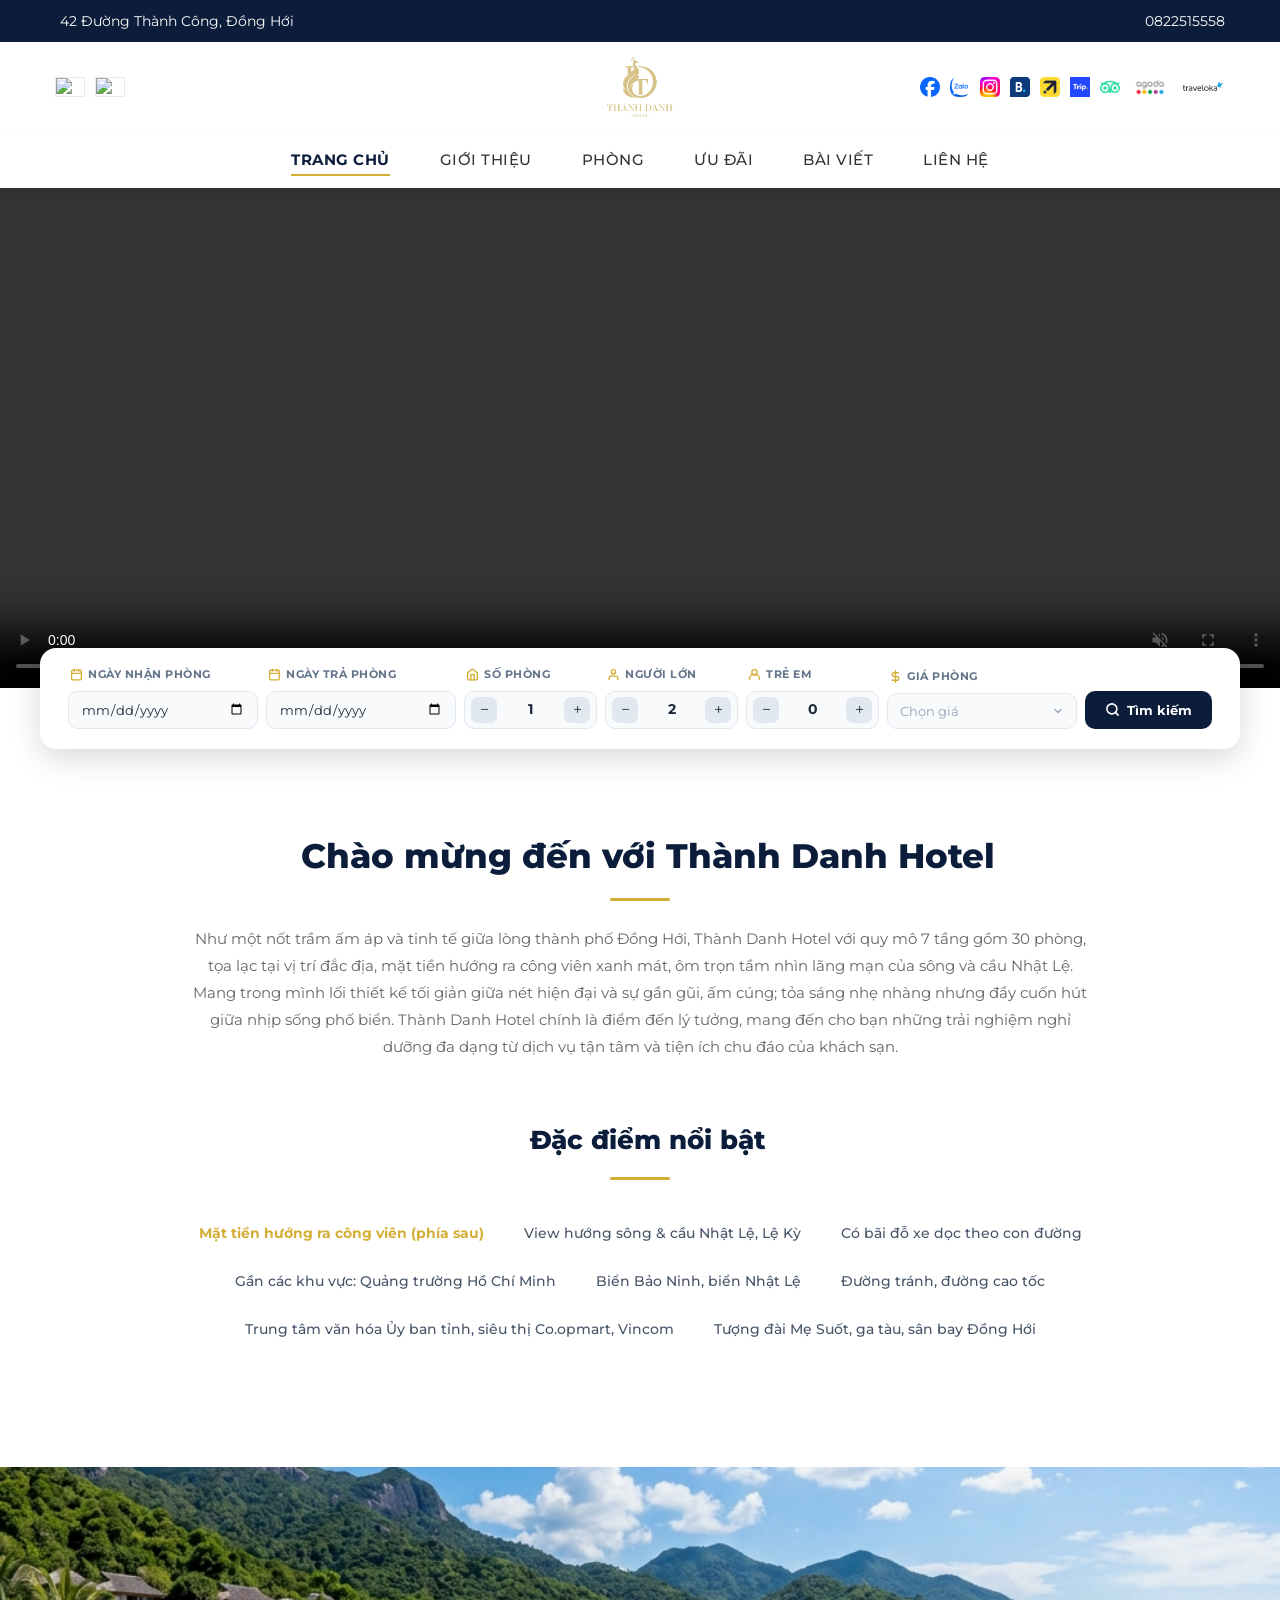
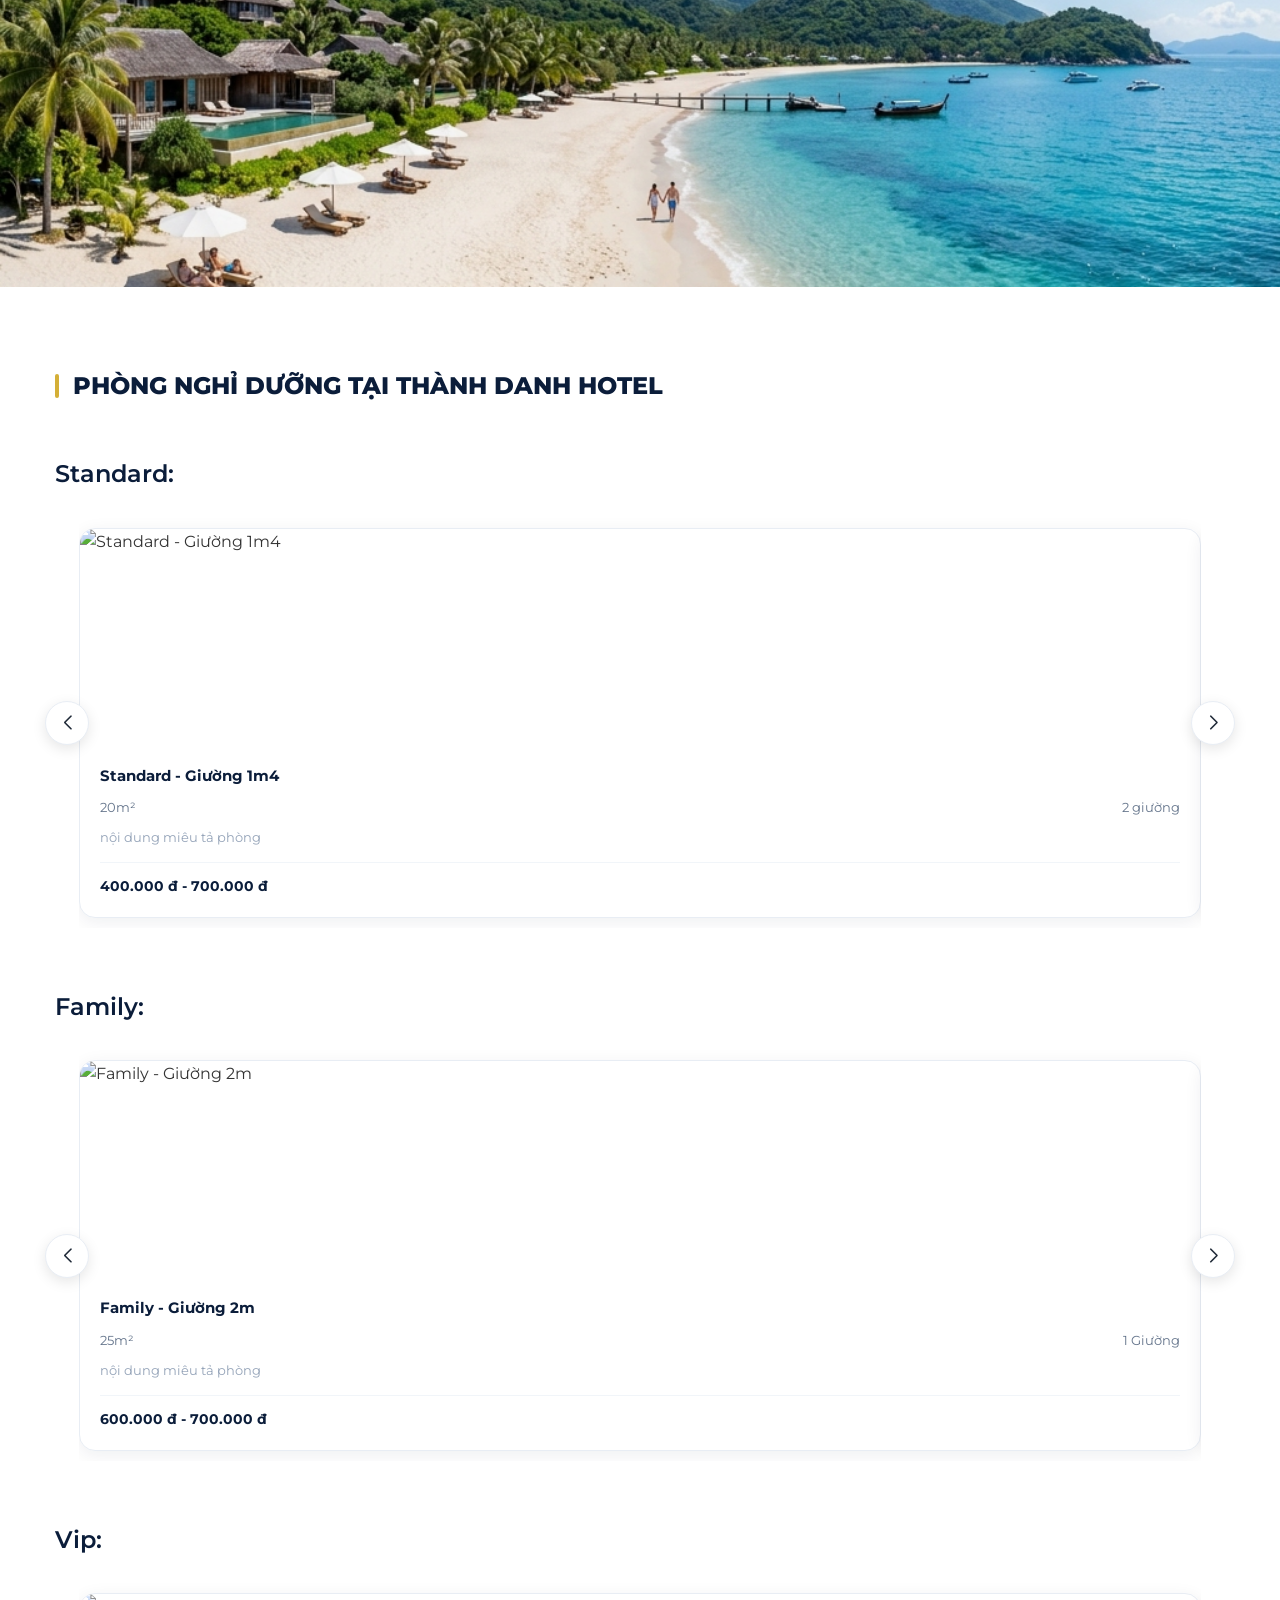
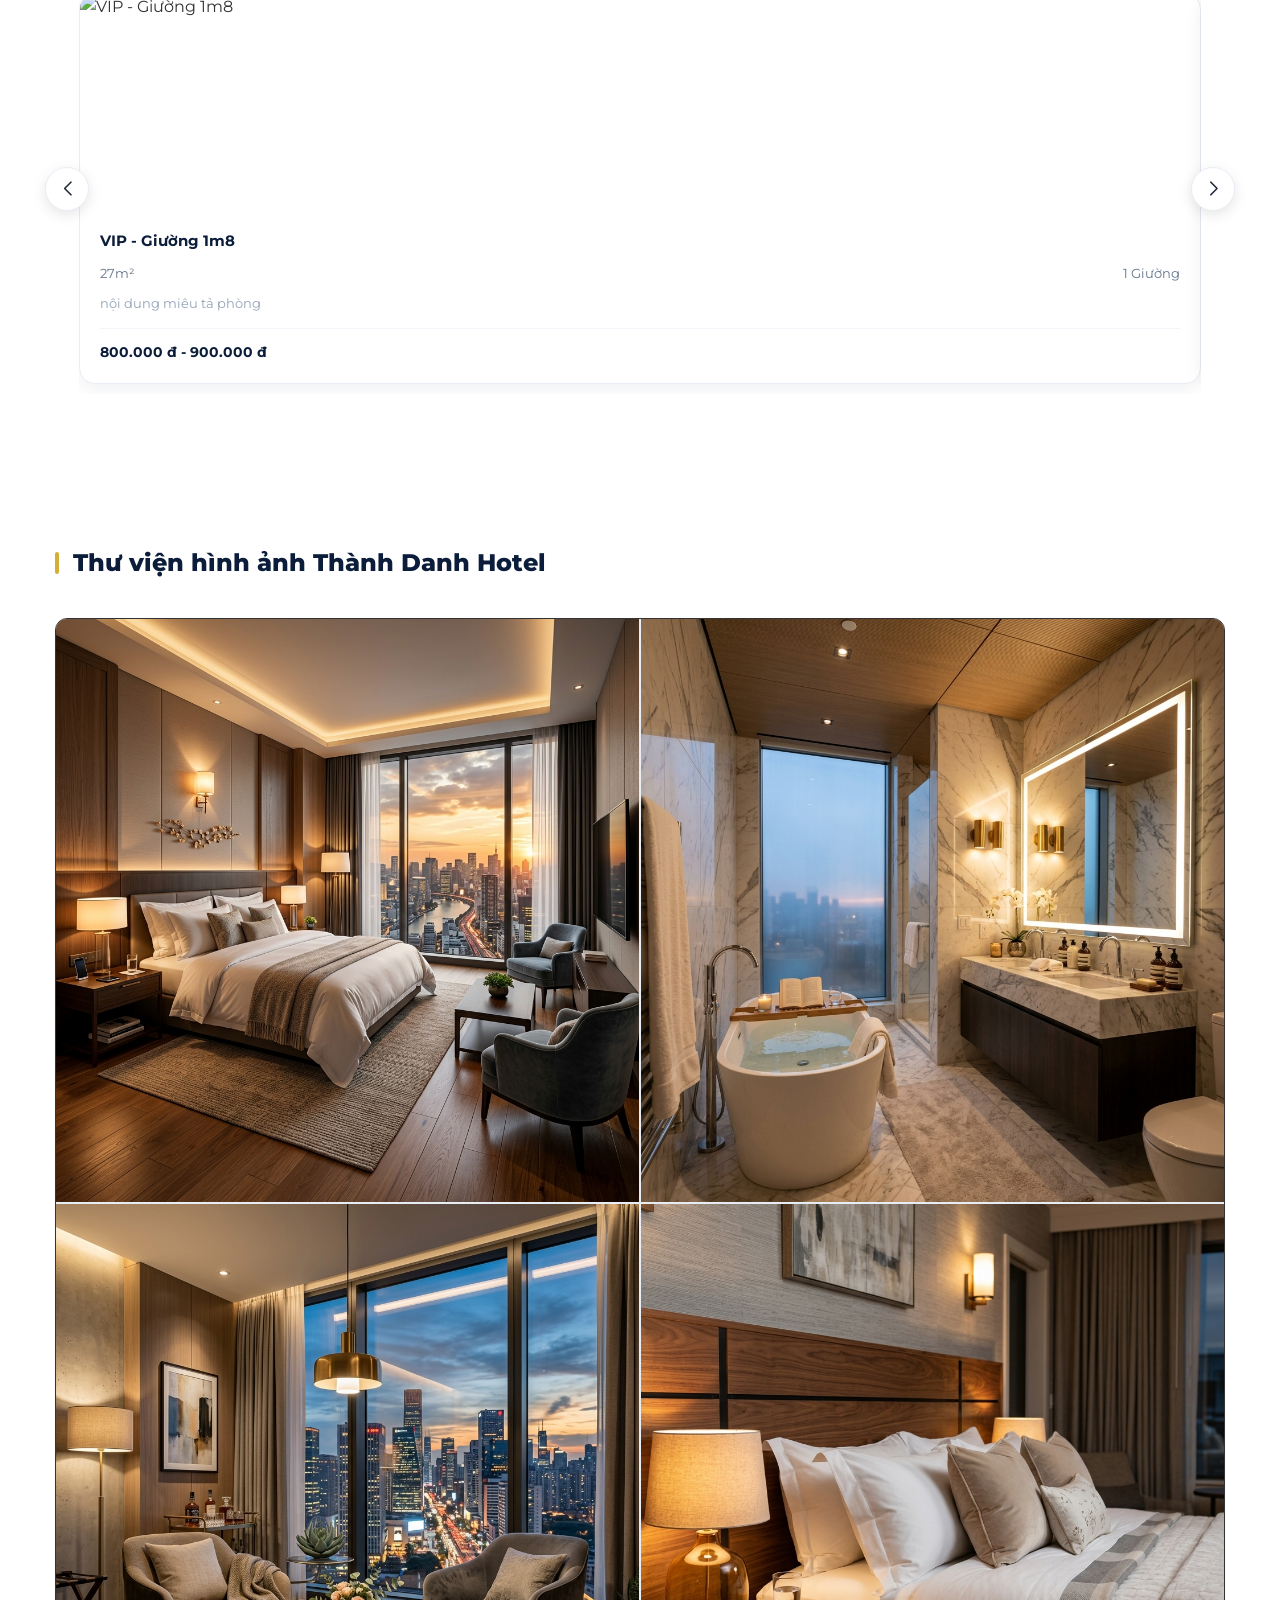
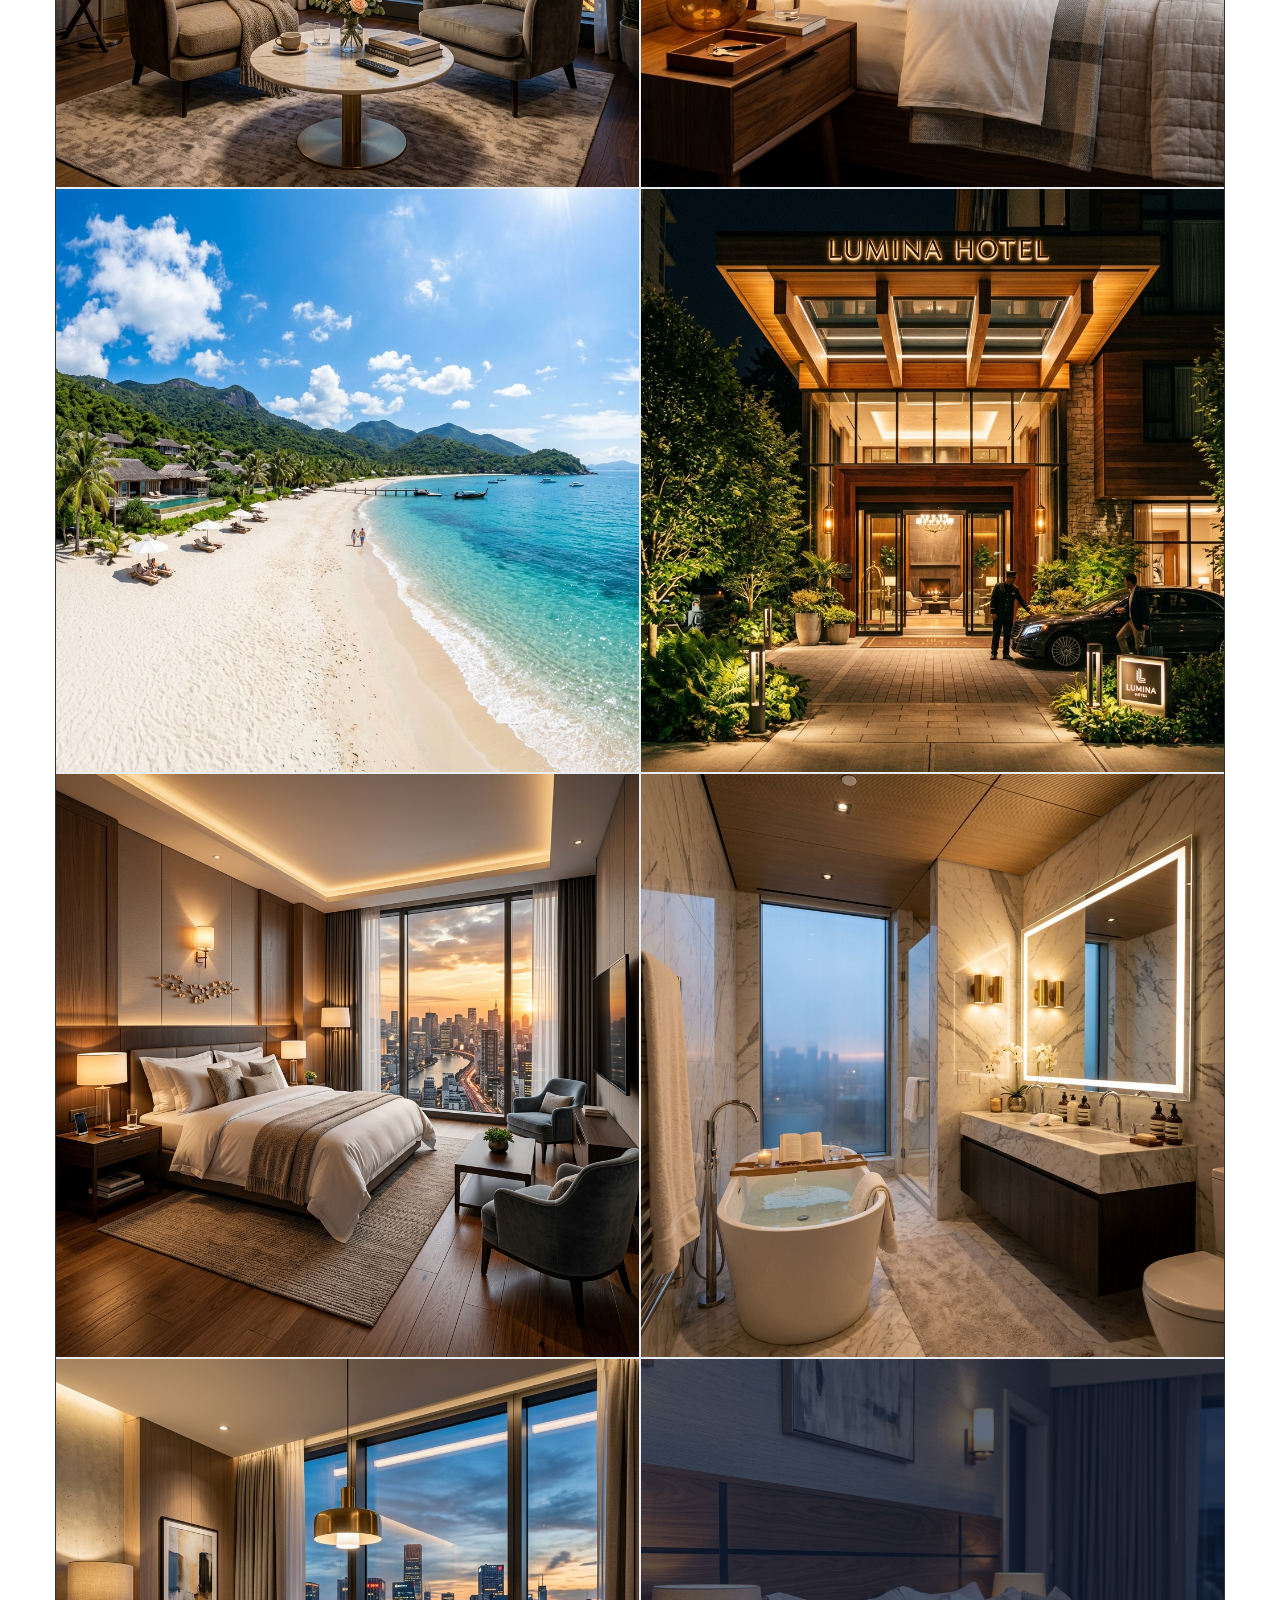
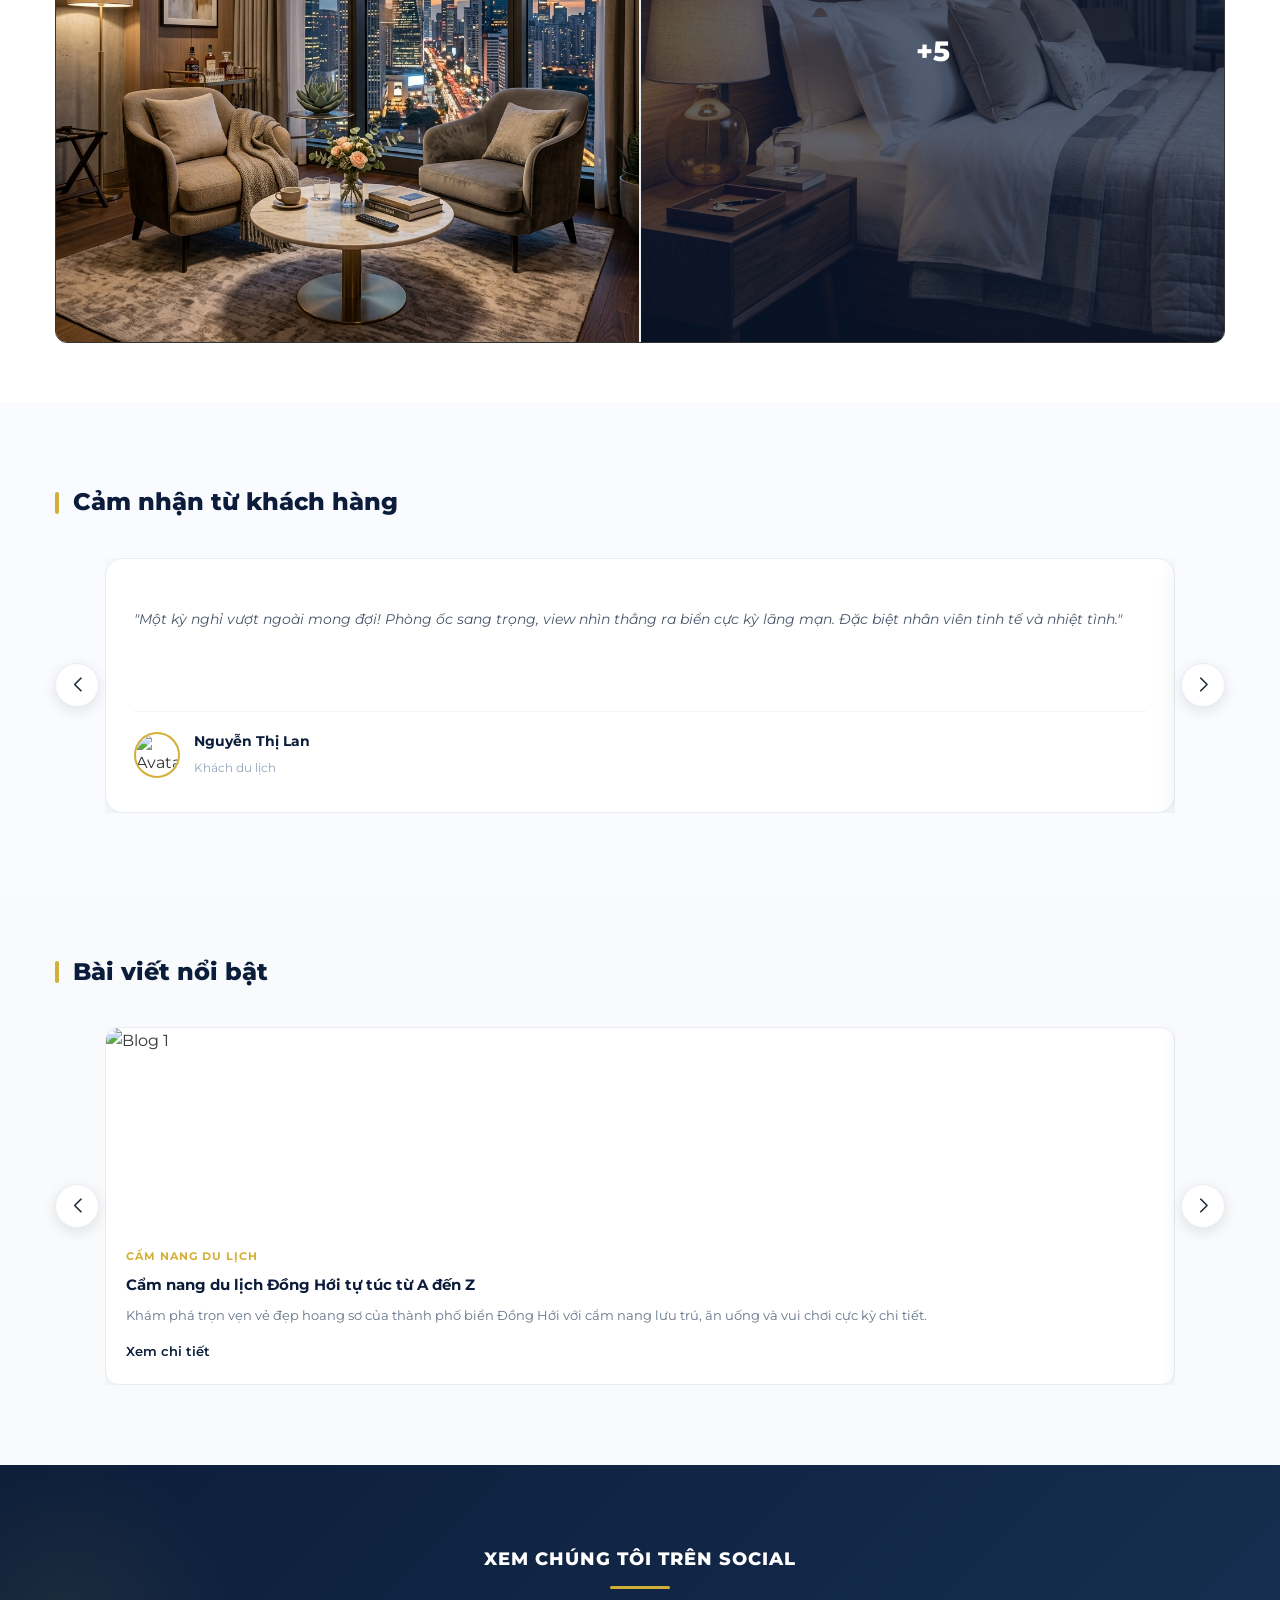
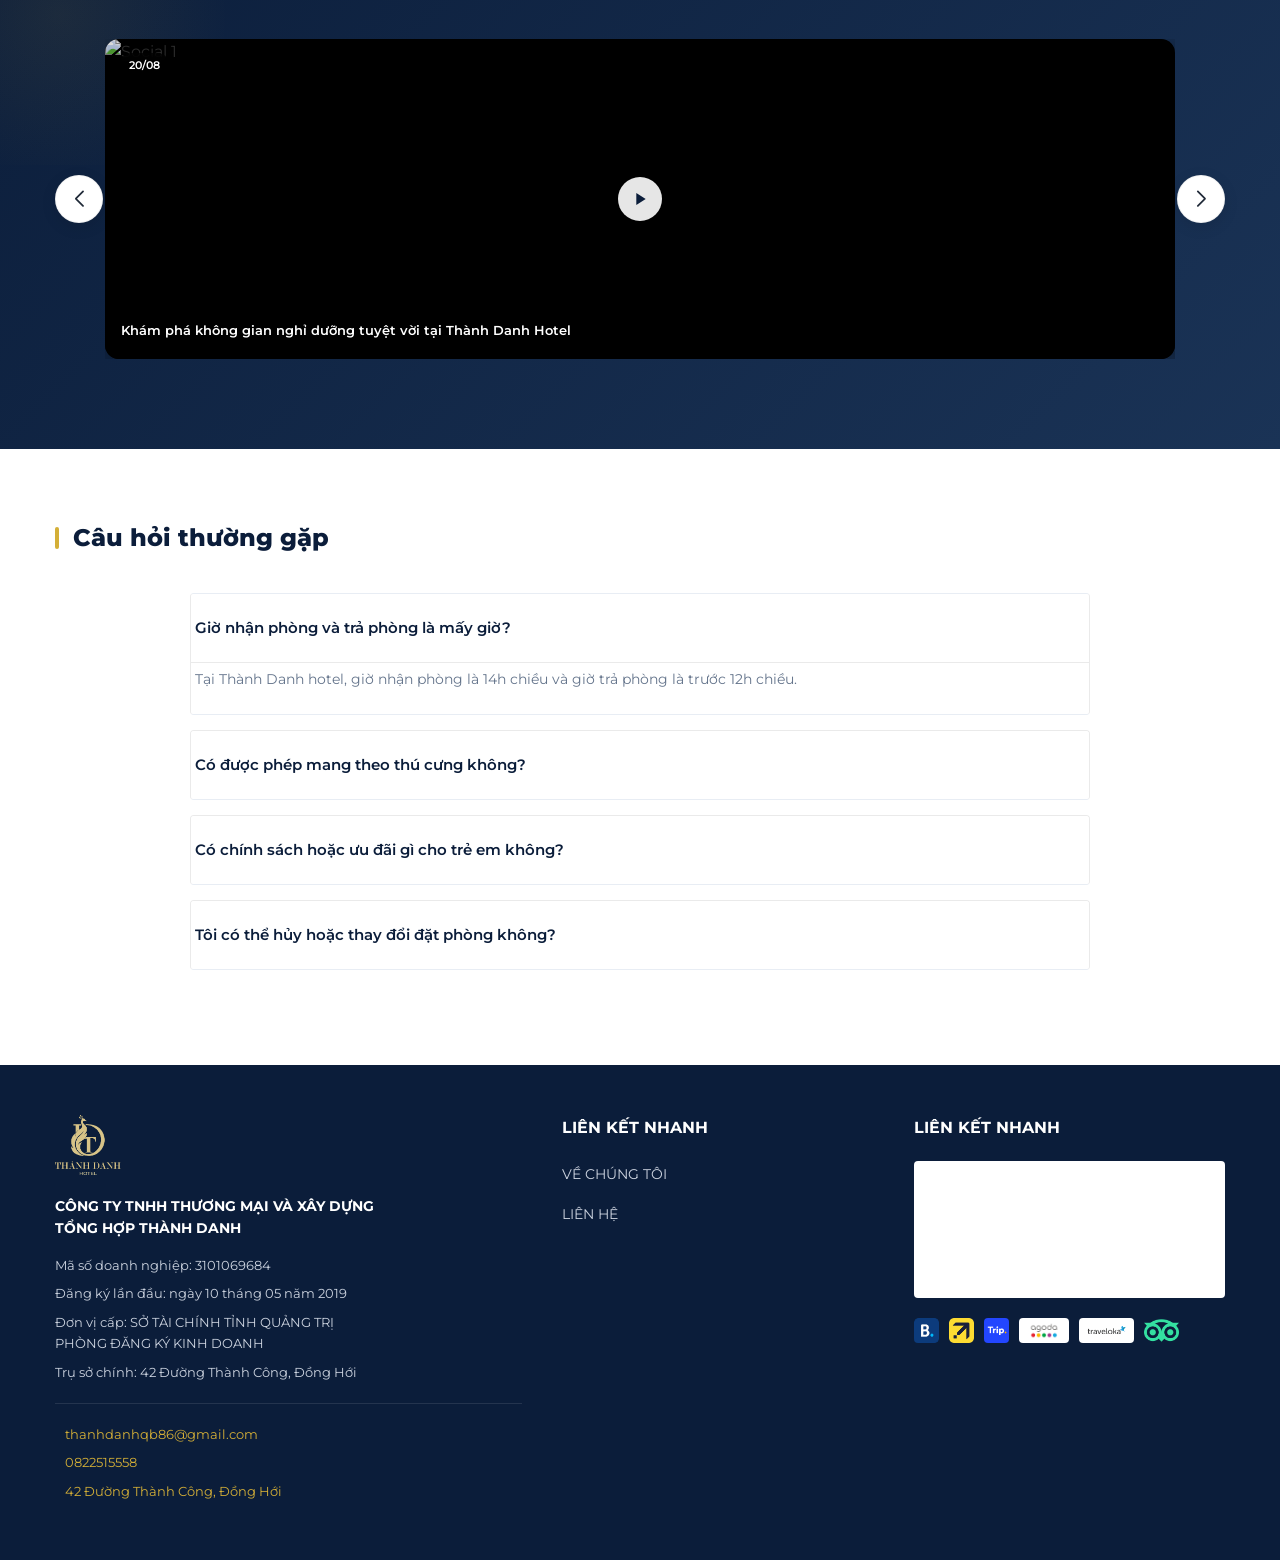
==== index.html @ 6527f8a5 "first commit" ====
<!DOCTYPE html>
<html lang="vi">
<head>
    <meta charset="UTF-8">
    <meta name="viewport" content="width=device-width, initial-scale=1.0">
    <title>Thành Danh Hotel - Trang Chủ</title>
    <meta name="description" content="Chào mừng đến với Thành Danh Hotel, nơi nghỉ dưỡng lý tưởng tại Đồng Hới, Quảng Bình.">

    <link rel="preconnect" href="https://fonts.googleapis.com">
    <link rel="preconnect" href="https://fonts.gstatic.com" crossorigin>
    <link href="https://fonts.googleapis.com/css2?family=Montserrat:ital,wght@0,300;0,400;0,500;0,600;0,700;1,400&display=swap" rel="stylesheet">
    <link rel="stylesheet" href="https://cdn.jsdelivr.net/npm/swiper@11/swiper-bundle.min.css"/>
    <link rel="stylesheet" href="https://cdn.jsdelivr.net/npm/@fancyapps/ui@5.0/dist/fancybox/fancybox.css"/>
    <link rel="stylesheet" href="assets/css/style.css?v=20">
    <link rel="stylesheet" href="assets/css/responsive.css?v=20">
    <link rel="stylesheet" href="assets/css/index.css?v=20">
    <link rel="stylesheet" href="assets/css/index-responsive.css?v=20">
</head>
<body>

    <!-- Header Top -->
    <div class="header-top">
        <div class="container">
            <div class="top-contact-left">
                <i data-lucide="map-pin" width="14" height="14" class="icon-gold"></i>
                42 Đường Thành Công, Đồng Hới
            </div>
            <div class="top-contact-right">
                <i data-lucide="phone-call" width="14" height="14" class="icon-gold"></i>
                0822515558
            </div>
        </div>
    </div>

    <!-- Header Middle -->
    <div class="header-middle">
        <div class="container">
            <div class="header-top-row">
                <div class="header-left-flags">
                    <img src="https://flagcdn.com/w40/vn.png" alt="VN" title="Tiếng Việt" class="flag-img">
                    <img src="https://flagcdn.com/w40/gb.png" alt="EN" title="English" class="flag-img">
                </div>
                <div class="header-center-logo">
                    <a href="index.html">
                        <img src="assets/images/Logo-Thành Danh ( gốc ).png" alt="Thành Danh Hotel Logo" class="logo-img-lg">
                    </a>
                </div>
                <div class="header-right-partners">
                    <a href="#"><img src="assets/images/facebook.png" alt="Facebook" class="partner-img"></a>
                    <a href="#"><img src="assets/images/zalo.png" alt="Zalo" class="partner-img"></a>
                    <a href="#"><img src="assets/images/instagram.png" alt="Instagram" class="partner-img"></a>
                    <a href="#"><img src="assets/images/booking.png" alt="Booking.com" class="partner-img"></a>
                    <a href="#"><img src="assets/images/expedia.png" alt="Expedia" class="partner-img"></a>
                    <a href="#"><img src="assets/images/trip.png" alt="Trip.com" class="partner-img"></a>
                    <a href="#"><img src="assets/images/tripadvisor.png" alt="TripAdvisor" class="partner-img"></a>
                    <a href="#"><img src="assets/images/agoda.png" alt="Agoda" class="partner-img"></a>
                    <a href="#"><img src="assets/images/traveloka.png" alt="Traveloka" class="partner-img"></a>
                </div>
            </div>
        </div>
    </div>

    <!-- Main Header (Sticky Nav) -->
    <header class="header-main">
        <div class="container header-main-inner">
            <a href="index.html" class="mobile-logo">
                <img src="assets/images/Logo-Thành Danh ( gốc ).png" alt="Thành Danh Hotel Logo" class="logo-img-sm">
            </a>
            <nav class="main-nav header-nav-row">
                <div class="drawer-header">
                    <a href="index.html">
                        <img src="assets/images/Logo-Thành Danh ( gốc ).png" alt="Thành Danh Hotel Logo" class="logo-img-drawer">
                    </a>
                    <button class="drawer-close-btn" id="drawer-close-btn" aria-label="Đóng menu">
                        <i data-lucide="x"></i>
                    </button>
                </div>
                <ul>
                    <li><a href="index.html" class="active">TRANG CHỦ</a></li>
                    <li><a href="gioi-thieu.html">GIỚI THIỆU</a></li>
                    <li><a href="phong.html">PHÒNG</a></li>
                    <li><a href="uu-dai.html">ƯU ĐÃI</a></li>
                    <li><a href="bai-viet.html">BÀI VIẾT</a></li>
                    <li><a href="lien-he.html">LIÊN HỆ</a></li>
                </ul>
                <div class="mobile-drawer-extra">
                    <div class="drawer-divider"></div>
                    <div class="drawer-flags">
                        <img src="https://flagcdn.com/w40/vn.png" alt="VN" title="Tiếng Việt" class="flag-img-drawer">
                        <img src="https://flagcdn.com/w40/gb.png" alt="EN" title="English" class="flag-img-drawer">
                    </div>
                    <div class="drawer-partners">
                        <a href="#"><img src="assets/images/facebook.png" alt="Facebook" class="partner-img-sm"></a>
                        <a href="#"><img src="assets/images/zalo.png" alt="Zalo" class="partner-img-sm"></a>
                        <a href="#"><img src="assets/images/instagram.png" alt="Instagram" class="partner-img-sm"></a>
                        <a href="#"><img src="assets/images/booking.png" alt="Booking.com" class="partner-img-sm"></a>
                        <a href="#"><img src="assets/images/tripadvisor.png" alt="TripAdvisor" class="partner-img-sm"></a>
                        <a href="#"><img src="assets/images/agoda.png" alt="Agoda" class="partner-img-sm partner-img-bg"></a>
                        <a href="#"><img src="assets/images/traveloka.png" alt="Traveloka" class="partner-img-sm partner-img-bg"></a>
                    </div>
                </div>
            </nav>
            <button class="mobile-menu-btn">
                <i data-lucide="menu"></i>
            </button>
        </div>
    </header>

    <main>
        <!-- ===== HERO ===== -->
        <section class="section-hero">
            <video class="hero-video-bg" id="heroVideo" autoplay muted loop playsinline controls>
                <source src="assets/video/Luxury Hotel Video Reel 2023 - Jade and Jase (1080p, h264).mp4" type="video/mp4">
            </video>
        </section>

        <!-- ===== BOOKING FORM + TABS ===== -->
        <div class="booking-form-wrapper">
            <form action="#" class="booking-form" id="bookingForm">
                <!-- Ngày nhận phòng -->
                <div class="bf-group">
                    <label class="bf-label">
                        <svg xmlns="http://www.w3.org/2000/svg" width="13" height="13" viewBox="0 0 24 24" fill="none" stroke="currentColor" stroke-width="2.5" stroke-linecap="round" stroke-linejoin="round"><rect x="3" y="4" width="18" height="18" rx="2" ry="2"></rect><line x1="16" y1="2" x2="16" y2="6"></line><line x1="8" y1="2" x2="8" y2="6"></line><line x1="3" y1="10" x2="21" y2="10"></line></svg>
                        Ngày nhận phòng
                    </label>
                    <input class="bf-input" type="date" id="checkin-date">
                </div>
                <!-- Ngày trả phòng -->
                <div class="bf-group">
                    <label class="bf-label">
                        <svg xmlns="http://www.w3.org/2000/svg" width="13" height="13" viewBox="0 0 24 24" fill="none" stroke="currentColor" stroke-width="2.5" stroke-linecap="round" stroke-linejoin="round"><rect x="3" y="4" width="18" height="18" rx="2" ry="2"></rect><line x1="16" y1="2" x2="16" y2="6"></line><line x1="8" y1="2" x2="8" y2="6"></line><line x1="3" y1="10" x2="21" y2="10"></line></svg>
                        Ngày trả phòng
                    </label>
                    <input class="bf-input" type="date" id="checkout-date">
                </div>
                <!-- Số phòng -->
                <div class="bf-group bf-group--counter">
                    <label class="bf-label">
                        <svg xmlns="http://www.w3.org/2000/svg" width="13" height="13" viewBox="0 0 24 24" fill="none" stroke="currentColor" stroke-width="2.5" stroke-linecap="round" stroke-linejoin="round"><path d="M3 9l9-7 9 7v11a2 2 0 0 1-2 2H5a2 2 0 0 1-2-2z"></path><polyline points="9 22 9 12 15 12 15 22"></polyline></svg>
                        Số phòng
                    </label>
                    <div class="bf-counter">
                        <button type="button" class="bf-counter-btn" onclick="changeCount('rooms',-1)">−</button>
                        <span class="bf-counter-val" id="rooms-val">1</span>
                        <button type="button" class="bf-counter-btn" onclick="changeCount('rooms',1)">+</button>
                    </div>
                </div>
                <!-- Người lớn -->
                <div class="bf-group bf-group--counter">
                    <label class="bf-label">
                        <svg xmlns="http://www.w3.org/2000/svg" width="13" height="13" viewBox="0 0 24 24" fill="none" stroke="currentColor" stroke-width="2.5" stroke-linecap="round" stroke-linejoin="round"><path d="M20 21v-2a4 4 0 0 0-4-4H8a4 4 0 0 0-4 4v2"></path><circle cx="12" cy="7" r="4"></circle></svg>
                        Người lớn
                    </label>
                    <div class="bf-counter">
                        <button type="button" class="bf-counter-btn" onclick="changeCount('adults',-1)">−</button>
                        <span class="bf-counter-val" id="adults-val">2</span>
                        <button type="button" class="bf-counter-btn" onclick="changeCount('adults',1)">+</button>
                    </div>
                </div>
                <!-- Trẻ em -->
                <div class="bf-group bf-group--counter">
                    <label class="bf-label">
                        <svg xmlns="http://www.w3.org/2000/svg" width="13" height="13" viewBox="0 0 24 24" fill="none" stroke="currentColor" stroke-width="2.5" stroke-linecap="round" stroke-linejoin="round"><circle cx="12" cy="8" r="5"></circle><path d="M3 21v-2a7 7 0 0 1 7-7h4a7 7 0 0 1 7 7v2"></path></svg>
                        Trẻ em
                    </label>
                    <div class="bf-counter">
                        <button type="button" class="bf-counter-btn" onclick="changeCount('children',-1)">−</button>
                        <span class="bf-counter-val" id="children-val">0</span>
                        <button type="button" class="bf-counter-btn" onclick="changeCount('children',1)">+</button>
                    </div>
                </div>
                <!-- Giá phòng -->
                <div class="bf-group bf-group-price">
                    <label class="bf-label">
                        <svg xmlns="http://www.w3.org/2000/svg" width="13" height="13" viewBox="0 0 24 24" fill="none" stroke="currentColor" stroke-width="2.5" stroke-linecap="round" stroke-linejoin="round"><line x1="12" y1="1" x2="12" y2="23"></line><path d="M17 5H9.5a3.5 3.5 0 0 0 0 7h5a3.5 3.5 0 0 1 0 7H6"></path></svg>
                        Giá phòng
                    </label>
                    <button type="button" class="bf-price-btn" id="price-dropdown-toggle">
                        <span id="price-label">Chọn giá</span>
                        <svg xmlns="http://www.w3.org/2000/svg" width="12" height="12" viewBox="0 0 24 24" fill="none" stroke="currentColor" stroke-width="2.5" stroke-linecap="round" stroke-linejoin="round" class="bf-chevron"><polyline points="6 9 12 15 18 9"></polyline></svg>
                    </button>
                    <div class="price-slider-wrapper" id="price-dropdown">
                        <div class="price-header">
                            <div class="price-values">
                                <span id="price-min-display">200.000đ</span>
                                <span class="price-separator">-</span>
                                <span id="price-max-display">900.000đ</span>
                            </div>
                        </div>
                        <div class="price-slider-line">
                            <div class="price-slider-line-active" id="price-slider-progress"></div>
                            <input type="range" class="price-range-min" min="200000" max="900000" value="200000" step="10000" id="price-min">
                            <input type="range" class="price-range-max" min="200000" max="900000" value="900000" step="10000" id="price-max">
                        </div>
                    </div>
                </div>
                <button type="submit" class="bf-submit">
                    <svg xmlns="http://www.w3.org/2000/svg" width="15" height="15" viewBox="0 0 24 24" fill="none" stroke="currentColor" stroke-width="2.5" stroke-linecap="round" stroke-linejoin="round"><circle cx="11" cy="11" r="8"></circle><line x1="21" y1="21" x2="16.65" y2="16.65"></line></svg>
                    Tìm kiếm
                </button>
            </form>
        </div>



        <!-- ===== WELCOME SECTION ===== -->
        <section class="section-welcome">
            <div class="container">
                <h1 class="welcome-title">Chào mừng đến với Thành Danh Hotel</h1>
                <p class="welcome-desc">Như một nốt trầm ấm áp và tinh tế giữa lòng thành phố Đồng Hới, Thành Danh Hotel với quy mô 7 tầng gồm 30 phòng, tọa lạc tại vị trí đắc địa, mặt tiền hướng ra công viên xanh mát, ôm trọn tầm nhìn lãng mạn của sông và cầu Nhật Lệ. Mang trong mình lối thiết kế tối giản giữa nét hiện đại và sự gần gũi, ấm cúng; tỏa sáng nhẹ nhàng nhưng đầy cuốn hút giữa nhịp sống phố biển. Thành Danh Hotel chính là điểm đến lý tưởng, mang đến cho bạn những trải nghiệm nghỉ dưỡng đa dạng từ dịch vụ tận tâm và tiện ích chu đáo của khách sạn.</p>

                <h2 class="welcome-title amenities-title">Đặc điểm nổi bật</h2>
                <div class="amenities-highlights-container">
                    <div class="amenity-row">
                        <span class="amenity-highlight-item active" data-image="assets/images/amenity_park.png">Mặt tiền hướng ra công viên (phía sau)</span>
                        <span class="amenity-divider"></span>
                        <span class="amenity-highlight-item" data-image="assets/images/amenity_river.png">View hướng sông &amp; cầu Nhật Lệ, Lệ Kỳ</span>
                        <span class="amenity-divider"></span>
                        <span class="amenity-highlight-item" data-image="assets/images/amenity_parking.png">Có bãi đỗ xe dọc theo con đường</span>
                    </div>
                    <div class="amenity-row">
                        <span class="amenity-highlight-item" data-image="assets/images/amenity_plaza.png">Gần các khu vực: Quảng trường Hồ Chí Minh</span>
                        <span class="amenity-divider"></span>
                        <span class="amenity-highlight-item" data-image="assets/images/amenity_beach.png">Biển Bảo Ninh, biển Nhật Lệ</span>
                        <span class="amenity-divider"></span>
                        <span class="amenity-highlight-item" data-image="assets/images/amenity_highway.png">Đường tránh, đường cao tốc</span>
                    </div>
                    <div class="amenity-row">
                        <span class="amenity-highlight-item" data-image="assets/images/amenity_mall.png">Trung tâm văn hóa Ủy ban tỉnh, siêu thị Co.opmart, Vincom</span>
                        <span class="amenity-divider"></span>
                        <span class="amenity-highlight-item" data-image="assets/images/amenity_airport.png">Tượng đài Mẹ Suốt, ga tàu, sân bay Đồng Hới</span>
                    </div>
                </div>
            </div>
        </section>

        <!-- ===== BEACH BANNER ===== -->
        <section class="section-beach-banner">
            <img src="assets/images/beach_banner.png" alt="Bãi biển" class="beach-img" id="amenity-highlight-img">
        </section>

        <!-- ===== ROOMS SECTION ===== -->
        <section class="section-rooms" id="rooms">
            <div class="container">
                <h2 class="section-title room-main-title">
                    <span></span>PHÒNG NGHỈ DƯỠNG TẠI THÀNH DANH HOTEL
                </h2>

                <!-- Standard Category -->
                <div class="room-category">
                    <h3 class="category-title">Standard:</h3>
                    <div class="room-slider-wrapper">
                        <div class="swiper room-swiper standard-swiper">
                            <div class="swiper-wrapper">
                                <div class="swiper-slide">
                                    <div class="room-card">
                                        <div class="room-image">
                                            <a href="chi-tiet-phong.html"><img src="https://images.unsplash.com/photo-1611892440504-42a792e24d32?ixlib=rb-4.0.3&auto=format&fit=crop&w=400&q=80" alt="Standard - Giường 1m4"></a>
                                        </div>
                                        <div class="room-info">
                                            <h4 class="room-title"><a href="chi-tiet-phong.html">Standard - Giường 1m4</a></h4>
                                            <div class="room-features"><span>20m²</span><span>2 giường</span></div>
                                            <p class="room-desc">nội dung miêu tả phòng</p>
                                            <div class="room-price">400.000 đ - 700.000 đ</div>
                                        </div>
                                    </div>
                                </div>
                                <div class="swiper-slide">
                                    <div class="room-card">
                                        <div class="room-image">
                                            <a href="chi-tiet-phong.html"><img src="https://images.unsplash.com/photo-1590490360182-c33d57733427?ixlib=rb-4.0.3&auto=format&fit=crop&w=400&q=80" alt="Standard - Giường 1m6"></a>
                                        </div>
                                        <div class="room-info">
                                            <h4 class="room-title"><a href="chi-tiet-phong.html">Standard - Giường 1m6</a></h4>
                                            <div class="room-features"><span>25m²</span><span>2 giường</span></div>
                                            <p class="room-desc">nội dung miêu tả phòng</p>
                                            <div class="room-price">300.000 đ - 600.000 đ</div>
                                        </div>
                                    </div>
                                </div>
                                <div class="swiper-slide">
                                    <div class="room-card">
                                        <div class="room-image">
                                            <a href="chi-tiet-phong.html"><img src="https://images.unsplash.com/photo-1611892440504-42a792e24d32?ixlib=rb-4.0.3&auto=format&fit=crop&w=400&q=80" alt="Standard - Giường 1m4"></a>
                                        </div>
                                        <div class="room-info">
                                            <h4 class="room-title"><a href="chi-tiet-phong.html">Standard - Giường 1m4</a></h4>
                                            <div class="room-features"><span>20m²</span><span>2 giường</span></div>
                                            <p class="room-desc">nội dung miêu tả phòng</p>
                                            <div class="room-price">400.000 đ - 700.000 đ</div>
                                        </div>
                                    </div>
                                </div>
                                <div class="swiper-slide">
                                    <div class="room-card">
                                        <div class="room-image">
                                            <a href="chi-tiet-phong.html"><img src="https://images.unsplash.com/photo-1590490360182-c33d57733427?ixlib=rb-4.0.3&auto=format&fit=crop&w=400&q=80" alt="Standard - Giường 1m6"></a>
                                        </div>
                                        <div class="room-info">
                                            <h4 class="room-title"><a href="chi-tiet-phong.html">Standard - Giường 1m6</a></h4>
                                            <div class="room-features"><span>25m²</span><span>2 giường</span></div>
                                            <p class="room-desc">nội dung miêu tả phòng</p>
                                            <div class="room-price">300.000 đ - 600.000 đ</div>
                                        </div>
                                    </div>
                                </div>
                            </div>
                        </div>
                        <div class="swiper-button-next standard-next custom-nav-btn"></div>
                        <div class="swiper-button-prev standard-prev custom-nav-btn"></div>
                    </div>
                </div>

                <!-- Family Category -->
                <div class="room-category">
                    <h3 class="category-title">Family:</h3>
                    <div class="room-slider-wrapper">
                        <div class="swiper room-swiper family-swiper">
                            <div class="swiper-wrapper">
                                <div class="swiper-slide">
                                    <div class="room-card">
                                        <div class="room-image">
                                            <a href="chi-tiet-phong.html"><img src="https://images.unsplash.com/photo-1582719478250-c89cae4dc85b?ixlib=rb-4.0.3&auto=format&fit=crop&w=400&q=80" alt="Family - Giường 2m"></a>
                                        </div>
                                        <div class="room-info">
                                            <h4 class="room-title"><a href="chi-tiet-phong.html">Family - Giường 2m</a></h4>
                                            <div class="room-features"><span>25m²</span><span>1 Giường</span></div>
                                            <p class="room-desc">nội dung miêu tả phòng</p>
                                            <div class="room-price">600.000 đ - 700.000 đ</div>
                                        </div>
                                    </div>
                                </div>
                                <div class="swiper-slide">
                                    <div class="room-card">
                                        <div class="room-image">
                                            <a href="chi-tiet-phong.html"><img src="https://images.unsplash.com/photo-1566665797739-1674de7a421a?ixlib=rb-4.0.3&auto=format&fit=crop&w=400&q=80" alt="Family - Giường 2m"></a>
                                        </div>
                                        <div class="room-info">
                                            <h4 class="room-title"><a href="chi-tiet-phong.html">Family - Giường 2m</a></h4>
                                            <div class="room-features"><span>25m²</span><span>1 Giường</span></div>
                                            <p class="room-desc">nội dung miêu tả phòng</p>
                                            <div class="room-price">600.000 đ - 700.000 đ</div>
                                        </div>
                                    </div>
                                </div>
                                <div class="swiper-slide">
                                    <div class="room-card">
                                        <div class="room-image">
                                            <a href="chi-tiet-phong.html"><img src="https://images.unsplash.com/photo-1582719478250-c89cae4dc85b?ixlib=rb-4.0.3&auto=format&fit=crop&w=400&q=80" alt="Family - Giường 2m"></a>
                                        </div>
                                        <div class="room-info">
                                            <h4 class="room-title"><a href="chi-tiet-phong.html">Family - Giường 2m</a></h4>
                                            <div class="room-features"><span>25m²</span><span>1 Giường</span></div>
                                            <p class="room-desc">nội dung miêu tả phòng</p>
                                            <div class="room-price">600.000 đ - 700.000 đ</div>
                                        </div>
                                    </div>
                                </div>
                                <div class="swiper-slide">
                                    <div class="room-card">
                                        <div class="room-image">
                                            <a href="chi-tiet-phong.html"><img src="https://images.unsplash.com/photo-1566665797739-1674de7a421a?ixlib=rb-4.0.3&auto=format&fit=crop&w=400&q=80" alt="Family - Giường 2m"></a>
                                        </div>
                                        <div class="room-info">
                                            <h4 class="room-title"><a href="chi-tiet-phong.html">Family - Giường 2m</a></h4>
                                            <div class="room-features"><span>25m²</span><span>1 Giường</span></div>
                                            <p class="room-desc">nội dung miêu tả phòng</p>
                                            <div class="room-price">600.000 đ - 700.000 đ</div>
                                        </div>
                                    </div>
                                </div>
                            </div>
                        </div>
                        <div class="swiper-button-next family-next custom-nav-btn"></div>
                        <div class="swiper-button-prev family-prev custom-nav-btn"></div>
                    </div>
                </div>

                <!-- VIP Category -->
                <div class="room-category">
                    <h3 class="category-title">Vip:</h3>
                    <div class="room-slider-wrapper">
                        <div class="swiper room-swiper vip-swiper">
                            <div class="swiper-wrapper">
                                <div class="swiper-slide">
                                    <div class="room-card">
                                        <div class="room-image">
                                            <a href="chi-tiet-phong.html"><img src="https://images.unsplash.com/photo-1631049307264-da0ec9d70304?ixlib=rb-4.0.3&auto=format&fit=crop&w=400&q=80" alt="VIP - Giường 1m8"></a>
                                        </div>
                                        <div class="room-info">
                                            <h4 class="room-title"><a href="chi-tiet-phong.html">VIP - Giường 1m8</a></h4>
                                            <div class="room-features"><span>27m²</span><span>1 Giường</span></div>
                                            <p class="room-desc">nội dung miêu tả phòng</p>
                                            <div class="room-price">800.000 đ - 900.000 đ</div>
                                        </div>
                                    </div>
                                </div>
                                <div class="swiper-slide">
                                    <div class="room-card">
                                        <div class="room-image">
                                            <a href="chi-tiet-phong.html"><img src="https://images.unsplash.com/photo-1618773928121-c32242e63f39?ixlib=rb-4.0.3&auto=format&fit=crop&w=400&q=80" alt="VIP - Giường 1m8"></a>
                                        </div>
                                        <div class="room-info">
                                            <h4 class="room-title"><a href="chi-tiet-phong.html">VIP - Giường 1m8</a></h4>
                                            <div class="room-features"><span>27m²</span><span>1 Giường</span></div>
                                            <p class="room-desc">nội dung miêu tả phòng</p>
                                            <div class="room-price">800.000 đ - 900.000 đ</div>
                                        </div>
                                    </div>
                                </div>
                                <div class="swiper-slide">
                                    <div class="room-card">
                                        <div class="room-image">
                                            <a href="chi-tiet-phong.html"><img src="https://images.unsplash.com/photo-1631049307264-da0ec9d70304?ixlib=rb-4.0.3&auto=format&fit=crop&w=400&q=80" alt="VIP - Giường 1m8"></a>
                                        </div>
                                        <div class="room-info">
                                            <h4 class="room-title"><a href="chi-tiet-phong.html">VIP - Giường 1m8</a></h4>
                                            <div class="room-features"><span>27m²</span><span>1 Giường</span></div>
                                            <p class="room-desc">nội dung miêu tả phòng</p>
                                            <div class="room-price">800.000 đ - 900.000 đ</div>
                                        </div>
                                    </div>
                                </div>
                                <div class="swiper-slide">
                                    <div class="room-card">
                                        <div class="room-image">
                                            <a href="chi-tiet-phong.html"><img src="https://images.unsplash.com/photo-1618773928121-c32242e63f39?ixlib=rb-4.0.3&auto=format&fit=crop&w=400&q=80" alt="VIP - Giường 1m8"></a>
                                        </div>
                                        <div class="room-info">
                                            <h4 class="room-title"><a href="chi-tiet-phong.html">VIP - Giường 1m8</a></h4>
                                            <div class="room-features"><span>27m²</span><span>1 Giường</span></div>
                                            <p class="room-desc">nội dung miêu tả phòng</p>
                                            <div class="room-price">800.000 đ - 900.000 đ</div>
                                        </div>
                                    </div>
                                </div>
                            </div>
                        </div>
                        <div class="swiper-button-next vip-next custom-nav-btn"></div>
                        <div class="swiper-button-prev vip-prev custom-nav-btn"></div>
                    </div>
                </div>
            </div>
        </section>

        <!-- ===== GALLERY SECTION ===== -->
        <section class="section-gallery">
            <div class="container">
                <h2 class="section-title">
                    <span class="title-bar"></span>Thư viện hình ảnh Thành Danh Hotel
                </h2>
                <div class="gallery-grid">
                    <a href="assets/images/room1.png" data-fancybox="gallery" class="gallery-item">
                        <img src="assets/images/room1.png" alt="Hình ảnh khách sạn 1">
                    </a>
                    <a href="assets/images/room2.png" data-fancybox="gallery" class="gallery-item">
                        <img src="assets/images/room2.png" alt="Hình ảnh khách sạn 2">
                    </a>
                    <a href="assets/images/room3.png" data-fancybox="gallery" class="gallery-item">
                        <img src="assets/images/room3.png" alt="Hình ảnh khách sạn 3">
                    </a>
                    <a href="assets/images/room4.png" data-fancybox="gallery" class="gallery-item">
                        <img src="assets/images/room4.png" alt="Hình ảnh khách sạn 4">
                    </a>
                    <a href="assets/images/beach_banner.png" data-fancybox="gallery" class="gallery-item">
                        <img src="assets/images/beach_banner.png" alt="Bãi biển">
                    </a>
                    <a href="assets/images/contact_entrance.png" data-fancybox="gallery" class="gallery-item">
                        <img src="assets/images/contact_entrance.png" alt="Lối vào khách sạn">
                    </a>
                    <a href="assets/images/room1.png" data-fancybox="gallery" class="gallery-item">
                        <img src="assets/images/room1.png" alt="Phòng nghỉ">
                    </a>
                    <a href="assets/images/room2.png" data-fancybox="gallery" class="gallery-item">
                        <img src="assets/images/room2.png" alt="Phòng nghỉ 2">
                    </a>
                    <a href="assets/images/room3.png" data-fancybox="gallery" class="gallery-item">
                        <img src="assets/images/room3.png" alt="Phòng nghỉ 3">
                    </a>
                    <a href="assets/images/room4.png" data-fancybox="gallery" class="gallery-item gallery-item--more">
                        <img src="assets/images/room4.png" alt="Xem thêm ảnh">
                        <div class="gallery-more">+5</div>
                    </a>
                </div>
            </div>
        </section>

        <!-- ===== TESTIMONIALS SECTION ===== -->
        <section class="section-testimonials">
            <div class="container">
                <h2 class="section-title">
                    <span class="title-bar"></span>Cảm nhận từ khách hàng
                </h2>
                <div class="testimonial-slider-wrapper">
                    <div class="swiper testimonial-swiper">
                        <div class="swiper-wrapper">
                            <div class="swiper-slide">
                                <div class="premium-review-card">
                                    <div class="quote-icon"><i data-lucide="quote"></i></div>
                                    <div class="rating-stars"><i data-lucide="star"></i><i data-lucide="star"></i><i data-lucide="star"></i><i data-lucide="star"></i><i data-lucide="star"></i></div>
                                    <p class="review-text">"Một kỳ nghỉ vượt ngoài mong đợi! Phòng ốc sang trọng, view nhìn thẳng ra biển cực kỳ lãng mạn. Đặc biệt nhân viên tinh tế và nhiệt tình."</p>
                                    <div class="reviewer-info">
                                        <img src="https://images.unsplash.com/photo-1438761681033-6461ffad8d80?ixlib=rb-4.0.3&auto=format&fit=crop&w=150&q=80" alt="Avatar">
                                        <div class="reviewer-details"><h4>Nguyễn Thị Lan</h4><span>Khách du lịch</span></div>
                                    </div>
                                </div>
                            </div>
                            <div class="swiper-slide">
                                <div class="premium-review-card">
                                    <div class="quote-icon"><i data-lucide="quote"></i></div>
                                    <div class="rating-stars"><i data-lucide="star"></i><i data-lucide="star"></i><i data-lucide="star"></i><i data-lucide="star"></i><i data-lucide="star"></i></div>
                                    <p class="review-text">"Khách sạn có thiết kế hiện đại và vô cùng tinh tế. Bữa sáng buffet rất đa dạng món ngon. Không gian thoáng đãng thật sự là điểm nhấn."</p>
                                    <div class="reviewer-info">
                                        <img src="https://images.unsplash.com/photo-1500648767791-00dcc994a43e?ixlib=rb-4.0.3&auto=format&fit=crop&w=150&q=80" alt="Avatar">
                                        <div class="reviewer-details"><h4>Trần Văn Minh</h4><span>Chuyên gia công tác</span></div>
                                    </div>
                                </div>
                            </div>
                            <div class="swiper-slide">
                                <div class="premium-review-card">
                                    <div class="quote-icon"><i data-lucide="quote"></i></div>
                                    <div class="rating-stars"><i data-lucide="star"></i><i data-lucide="star"></i><i data-lucide="star"></i><i data-lucide="star"></i><i data-lucide="star"></i></div>
                                    <p class="review-text">"Không gian yên tĩnh, riêng tư và sang trọng. Tôi rất ấn tượng với dịch vụ tại đây. Chắc chắn gia đình tôi sẽ quay lại vào dịp gần nhất."</p>
                                    <div class="reviewer-info">
                                        <img src="https://images.unsplash.com/photo-1544005313-94ddf0286df2?ixlib=rb-4.0.3&auto=format&fit=crop&w=150&q=80" alt="Avatar">
                                        <div class="reviewer-details"><h4>Lê Hoàng Hà</h4><span>Kỳ nghỉ gia đình</span></div>
                                    </div>
                                </div>
                            </div>
                            <div class="swiper-slide">
                                <div class="premium-review-card">
                                    <div class="quote-icon"><i data-lucide="quote"></i></div>
                                    <div class="rating-stars"><i data-lucide="star"></i><i data-lucide="star"></i><i data-lucide="star"></i><i data-lucide="star"></i><i data-lucide="star"></i></div>
                                    <p class="review-text">"Phục vụ vô cùng chu đáo. Nhân viên hướng dẫn nhiệt tình các địa điểm du lịch xung quanh. Giá cả hợp lý so với dịch vụ nhận được."</p>
                                    <div class="reviewer-info">
                                        <img src="https://images.unsplash.com/photo-1534528741775-53994a69daeb?ixlib=rb-4.0.3&auto=format&fit=crop&w=150&q=80" alt="Avatar">
                                        <div class="reviewer-details"><h4>Phạm Thị Hoa</h4><span>Khách du lịch</span></div>
                                    </div>
                                </div>
                            </div>
                            <div class="swiper-slide">
                                <div class="premium-review-card">
                                    <div class="quote-icon"><i data-lucide="quote"></i></div>
                                    <div class="rating-stars"><i data-lucide="star"></i><i data-lucide="star"></i><i data-lucide="star"></i><i data-lucide="star"></i><i data-lucide="star"></i></div>
                                    <p class="review-text">"Gia đình tôi đã có những ngày nghỉ tuyệt vời ở đây. Các bé rất thích không gian khách sạn. Một lựa chọn tuyệt vời tại Đồng Hới."</p>
                                    <div class="reviewer-info">
                                        <img src="https://images.unsplash.com/photo-1524504388940-b1c1722653e1?ixlib=rb-4.0.3&auto=format&fit=crop&w=150&q=80" alt="Avatar">
                                        <div class="reviewer-details"><h4>Vũ Minh Tuyết</h4><span>Kỳ nghỉ gia đình</span></div>
                                    </div>
                                </div>
                            </div>
                        </div>
                    </div>
                    <div class="swiper-button-prev custom-nav-btn testimonial-prev"></div>
                    <div class="swiper-button-next custom-nav-btn testimonial-next"></div>
                </div>
            </div>
        </section>

        <!-- ===== BLOG SECTION ===== -->
        <section class="section-blog">
            <div class="container">
                <h2 class="section-title">
                    <span class="title-bar"></span>Bài viết nổi bật
                </h2>
                <div class="blog-slider-wrapper">
                    <div class="swiper blog-swiper">
                        <div class="swiper-wrapper">
                            <div class="swiper-slide">
                                <a href="chi-tiet-bai-viet.html" class="blog-card">
                                    <div class="blog-image"><img src="https://images.unsplash.com/photo-1507525428034-b723cf961d3e?ixlib=rb-4.0.3&auto=format&fit=crop&w=600&q=80" alt="Blog 1"></div>
                                    <div class="blog-content">
                                        <span class="blog-category">Cẩm nang du lịch</span>
                                        <h4 class="blog-title">Cẩm nang du lịch Đồng Hới tự túc từ A đến Z</h4>
                                        <p class="blog-excerpt">Khám phá trọn vẹn vẻ đẹp hoang sơ của thành phố biển Đồng Hới với cẩm nang lưu trú, ăn uống và vui chơi cực kỳ chi tiết.</p>
                                        <span class="blog-more">Xem chi tiết <i data-lucide="arrow-right"></i></span>
                                    </div>
                                </a>
                            </div>
                            <div class="swiper-slide">
                                <a href="chi-tiet-bai-viet.html" class="blog-card">
                                    <div class="blog-image"><img src="https://images.unsplash.com/photo-1523906834658-6e24ef2386f9?ixlib=rb-4.0.3&auto=format&fit=crop&w=600&q=80" alt="Blog 2"></div>
                                    <div class="blog-content">
                                        <span class="blog-category">Kinh nghiệm du lịch</span>
                                        <h4 class="blog-title">Kinh nghiệm khám phá Động Phong Nha 1 ngày</h4>
                                        <p class="blog-excerpt">Chia sẻ những kinh nghiệm xương máu khi tham quan kỳ quan Động Phong Nha và Động Thiên Đường siêu tiết kiệm.</p>
                                        <span class="blog-more">Xem chi tiết <i data-lucide="arrow-right"></i></span>
                                    </div>
                                </a>
                            </div>
                            <div class="swiper-slide">
                                <a href="chi-tiet-bai-viet.html" class="blog-card">
                                    <div class="blog-image"><img src="https://images.unsplash.com/photo-1470071459604-3b5ec3a7fe05?ixlib=rb-4.0.3&auto=format&fit=crop&w=600&q=80" alt="Blog 3"></div>
                                    <div class="blog-content">
                                        <span class="blog-category">Khám phá</span>
                                        <h4 class="blog-title">Top 5 bãi biển hoang sơ đẹp nhất tại Quảng Bình</h4>
                                        <p class="blog-excerpt">Ngoài Nhật Lệ, Quảng Bình còn sở hữu những bãi biển xanh trong vắt và vô cùng yên bình đang chờ bạn khám phá.</p>
                                        <span class="blog-more">Xem chi tiết <i data-lucide="arrow-right"></i></span>
                                    </div>
                                </a>
                            </div>
                            <div class="swiper-slide">
                                <a href="chi-tiet-bai-viet.html" class="blog-card">
                                    <div class="blog-image"><img src="https://images.unsplash.com/photo-1504609813442-a8924e83f76e?ixlib=rb-4.0.3&auto=format&fit=crop&w=600&q=80" alt="Blog 4"></div>
                                    <div class="blog-content">
                                        <span class="blog-category">Cẩm nang du lịch</span>
                                        <h4 class="blog-title">Ẩm thực Quảng Bình — những món không thể bỏ qua</h4>
                                        <p class="blog-excerpt">Từ bún bò Huế cho đến các đặc sản biển tươi ngon, ẩm thực Quảng Bình sẽ để lại ấn tượng khó quên.</p>
                                        <span class="blog-more">Xem chi tiết <i data-lucide="arrow-right"></i></span>
                                    </div>
                                </a>
                            </div>
                        </div>
                    </div>
                    <div class="swiper-button-prev custom-nav-btn blog-prev"></div>
                    <div class="swiper-button-next custom-nav-btn blog-next"></div>
                </div>
            </div>
        </section>

        <!-- ===== SOCIAL SECTION ===== -->
        <section class="section-social">
            <div class="social-bg-decor"></div>
            <div class="container">
                <h2 class="section-social-title">XEM CHÚNG TÔI TRÊN SOCIAL</h2>
                <div class="social-slider-wrapper">
                    <div class="swiper social-swiper">
                        <div class="swiper-wrapper">
                            <div class="swiper-slide">
                                <div class="social-card">
                                    <img src="https://images.unsplash.com/photo-1507525428034-b723cf961d3e?ixlib=rb-4.0.3&auto=format&fit=crop&w=400&q=80" alt="Social 1" class="social-video-thumb">
                                    <span class="social-date-badge">20/08</span>
                                    <div class="social-play-btn"><svg xmlns="http://www.w3.org/2000/svg" viewBox="0 0 24 24" fill="currentColor"><polygon points="5 3 19 12 5 21 5 3"/></svg></div>
                                    <div class="social-caption-overlay"><p>Khám phá không gian nghỉ dưỡng tuyệt vời tại Thành Danh Hotel</p></div>
                                </div>
                            </div>
                            <div class="swiper-slide">
                                <div class="social-card">
                                    <img src="https://images.unsplash.com/photo-1520250497591-112f2f40a3f4?ixlib=rb-4.0.3&auto=format&fit=crop&w=400&q=80" alt="Social 2" class="social-video-thumb">
                                    <span class="social-date-badge">19/08</span>
                                    <div class="social-play-btn"><svg xmlns="http://www.w3.org/2000/svg" viewBox="0 0 24 24" fill="currentColor"><polygon points="5 3 19 12 5 21 5 3"/></svg></div>
                                    <div class="social-caption-overlay"><p>Buổi sáng tuyệt vời bên cửa sổ nhìn ra sông Nhật Lệ</p></div>
                                </div>
                            </div>
                            <div class="swiper-slide">
                                <div class="social-card">
                                    <img src="https://images.unsplash.com/photo-1566073771259-6a8506099945?ixlib=rb-4.0.3&auto=format&fit=crop&w=400&q=80" alt="Social 3" class="social-video-thumb">
                                    <span class="social-date-badge">18/08</span>
                                    <div class="social-play-btn"><svg xmlns="http://www.w3.org/2000/svg" viewBox="0 0 24 24" fill="currentColor"><polygon points="5 3 19 12 5 21 5 3"/></svg></div>
                                    <div class="social-caption-overlay"><p>Phòng Superior view biển đẹp mê ly</p></div>
                                </div>
                            </div>
                            <div class="swiper-slide">
                                <div class="social-card">
                                    <img src="https://images.unsplash.com/photo-1540541338287-41700207dee6?ixlib=rb-4.0.3&auto=format&fit=crop&w=400&q=80" alt="Social 4" class="social-video-thumb">
                                    <span class="social-date-badge">15/08</span>
                                    <div class="social-play-btn"><svg xmlns="http://www.w3.org/2000/svg" viewBox="0 0 24 24" fill="currentColor"><polygon points="5 3 19 12 5 21 5 3"/></svg></div>
                                    <div class="social-caption-overlay"><p>Hồ bơi ngoài trời mang lại cảm giác thư giãn tuyệt vời</p></div>
                                </div>
                            </div>
                            <div class="swiper-slide">
                                <div class="social-card">
                                    <img src="https://images.unsplash.com/photo-1551882547-ff40c63fe5fa?ixlib=rb-4.0.3&auto=format&fit=crop&w=400&q=80" alt="Social 5" class="social-video-thumb">
                                    <span class="social-date-badge">12/08</span>
                                    <div class="social-play-btn"><svg xmlns="http://www.w3.org/2000/svg" viewBox="0 0 24 24" fill="currentColor"><polygon points="5 3 19 12 5 21 5 3"/></svg></div>
                                    <div class="social-caption-overlay"><p>Không gian nhà hàng ấm cúng và sang trọng</p></div>
                                </div>
                            </div>
                        </div>
                    </div>
                    <div class="swiper-button-prev custom-nav-btn-white social-prev"></div>
                    <div class="swiper-button-next custom-nav-btn-white social-next"></div>
                </div>
            </div>
        </section>

        <!-- ===== FAQ SECTION ===== -->
        <section class="section-faq">
            <div class="container">
                <h2 class="section-title">
                    <span class="title-bar"></span>Câu hỏi thường gặp
                </h2>
                <div class="faq-container">
                    <div class="faq-item active">
                        <div class="faq-question">
                            Giờ nhận phòng và trả phòng là mấy giờ?
                            <i data-lucide="chevron-down" width="20" height="20"></i>
                        </div>
                        <div class="faq-answer">
                            Tại Thành Danh hotel, giờ nhận phòng là 14h chiều và giờ trả phòng là trước 12h chiều.
                        </div>
                    </div>
                    <div class="faq-item">
                        <div class="faq-question">
                            Có được phép mang theo thú cưng không?
                            <i data-lucide="chevron-down" width="20" height="20"></i>
                        </div>
                        <div class="faq-answer">
                            Rất tiếc, Thành Danh Hotel không cho phép mang thú cưng vào khuôn viên khách sạn để đảm bảo sự thoải mái cho tất cả khách lưu trú.
                        </div>
                    </div>
                    <div class="faq-item">
                        <div class="faq-question">
                            Có chính sách hoặc ưu đãi gì cho trẻ em không?
                            <i data-lucide="chevron-down" width="20" height="20"></i>
                        </div>
                        <div class="faq-answer">
                            Trẻ em dưới 6 tuổi được ở miễn phí khi ngủ chung giường với người lớn. Từ 6 - 11 tuổi sẽ tính phụ thu. Từ 12 tuổi trở lên tính phí như người lớn.
                        </div>
                    </div>
                    <div class="faq-item">
                        <div class="faq-question">
                            Tôi có thể hủy hoặc thay đổi đặt phòng không?
                            <i data-lucide="chevron-down" width="20" height="20"></i>
                        </div>
                        <div class="faq-answer">
                            Báo trước 7 ngày: Miễn phí hủy. Báo trước 3-6 ngày: Mất cọc 30% tổng tiền phòng. Vui lòng liên hệ trực tiếp hotline để được hỗ trợ tốt nhất.
                        </div>
                    </div>
                </div>
            </div>
        </section>
    </main>

    <!-- Footer -->
    <footer class="footer">
        <div class="footer-main">
            <div class="container">
                <div class="footer-grid">
                    <div class="footer-col-info">
                        <div class="footer-logo">
                            <img src="assets/images/Logo-Thành Danh ( gốc ).png" alt="Thành Danh Hotel Logo">
                        </div>
                        <h4 class="company-name">CÔNG TY TNHH THƯƠNG MẠI VÀ XÂY DỰNG<br>TỔNG HỢP THÀNH DANH</h4>
                        <p>Mã số doanh nghiệp: 3101069684</p>
                        <p>Đăng ký lần đầu: ngày 10 tháng 05 năm 2019</p>
                        <p>Đơn vị cấp: SỞ TÀI CHÍNH TỈNH QUẢNG TRỊ<br>PHÒNG ĐĂNG KÝ KINH DOANH</p>
                        <p>Trụ sở chính: 42 Đường Thành Công, Đồng Hới</p>
                        <div class="footer-contact-list">
                            <p><i data-lucide="mail" width="16" height="16"></i> thanhdanhqb86@gmail.com</p>
                            <p><i data-lucide="phone" width="16" height="16"></i> 0822515558</p>
                            <p><i data-lucide="map-pin" width="16" height="16"></i> 42 Đường Thành Công, Đồng Hới</p>
                        </div>
                    </div>
                    <div class="footer-col-links">
                        <h4 class="footer-title">LIÊN KẾT NHANH</h4>
                        <ul class="footer-nav">
                            <li><a href="gioi-thieu.html">VỀ CHÚNG TÔI</a></li>
                            <li><a href="lien-he.html">LIÊN HỆ</a></li>
                        </ul>
                    </div>
                    <div class="footer-col-social">
                        <h4 class="footer-title">LIÊN KẾT NHANH</h4>
                        <div class="fb-page-container">
                            <iframe src="https://www.facebook.com/plugins/page.php?href=https%3A%2F%2Fwww.facebook.com%2Fprofile.php%3Fid%3D61587188752310&tabs=&width=340&height=130&small_header=false&adapt_container_width=true&hide_cover=false&show_facepile=false&appId" width="100%" height="130" class="fb-iframe" scrolling="no" frameborder="0" allowfullscreen="true" allow="autoplay; clipboard-write; encrypted-media; picture-in-picture; web-share"></iframe>
                        </div>
                        <div class="footer-partners">
                            <a href="#"><img src="assets/images/booking.png" alt="Booking.com" class="partner-footer"></a>
                            <a href="#"><img src="assets/images/expedia.png" alt="Expedia" class="partner-footer"></a>
                            <a href="#"><img src="assets/images/trip.png" alt="Trip.com" class="partner-footer"></a>
                            <a href="#"><img src="assets/images/agoda.png" alt="Agoda" class="partner-footer partner-footer-bg"></a>
                            <a href="#"><img src="assets/images/traveloka.png" alt="Traveloka" class="partner-footer partner-footer-bg"></a>
                            <a href="#"><img src="assets/images/tripadvisor.png" alt="TripAdvisor" class="partner-footer partner-footer-lg"></a>
                        </div>
                    </div>
                </div>
            </div>
        </div>
    </footer>

    <!-- Scripts -->
    <script src="https://unpkg.com/lucide@latest"></script>
    <script src="https://cdn.jsdelivr.net/npm/swiper@11/swiper-bundle.min.js"></script>
    <script src="https://cdn.jsdelivr.net/npm/@fancyapps/ui@5.0/dist/fancybox/fancybox.umd.js"></script>
    <script src="assets/js/main.js?v=20"></script>
    <script>
        // Counter function for booking form
        function changeCount(type, delta) {
            var id = type + '-val';
            var el = document.getElementById(id);
            if (!el) return;
            var min = (type === 'rooms' || type === 'adults') ? 1 : 0;
            var val = parseInt(el.textContent) + delta;
            if (val < min) val = min;
            el.textContent = val;
        }


    </script>
</body>
</html>
---- assets/css/style.css ----
/*=============================================
=            VARIABLES & RESET              =
=============================================*/
:root {
  --primary-color: #0b1d3a;
  /* Xanh Navy từ ảnh */
  --secondary-color: #d4af37;
  /* Vàng Gold từ ảnh */
  --text-color: #333333;
  --text-light: #666666;
  --bg-light: #f9f9f9;
  --white: #ffffff;
  --border-color: #eaeaea;

  --font-main: 'Montserrat', sans-serif;
  --transition: all 0.3s ease;
}

* {
  margin: 0;
  padding: 0;
  box-sizing: border-box;
}

body {
  font-family: var(--font-main);
  color: var(--text-color);
  line-height: 1.6;
  background-color: var(--white);
}

a {
  text-decoration: none;
  color: inherit;
  transition: var(--transition);
}

ul {
  list-style: none;
}

img {
  max-width: 100%;
  display: block;
}

.container {
  max-width: 1200px;
  margin: 0 auto;
  padding: 0 15px;
}

.btn {
  display: inline-block;
  padding: 10px 24px;
  border-radius: 4px;
  font-weight: 500;
  cursor: pointer;
  transition: var(--transition);
  text-align: center;
}

.btn-primary {
  background-color: var(--primary-color);
  color: var(--white);
  border: 1px solid var(--primary-color);
}

.btn-primary:hover {
  background-color: transparent;
  color: var(--primary-color);
}

.btn-secondary {
  background-color: var(--secondary-color);
  color: var(--white);
  border: 1px solid var(--secondary-color);
}

.btn-secondary:hover {
  background-color: transparent;
  color: var(--secondary-color);
}

.section-title {
  text-align: left;
  font-size: 28px;
  font-weight: 700;
  margin-bottom: 40px;
  color: var(--primary-color);
  text-transform: uppercase;
  position: relative;
  border-left: 4px solid var(--secondary-color);
  padding-left: 15px;
}

/*=============================================
=            HEADER                         =
=============================================*/
.header-top {
  background-color: var(--primary-color);
  /* #0b1d3a */
  color: #fff;
  padding: 10px 0;
  font-size: 14px;
}

.header-top .container {
  display: flex;
  justify-content: space-between;
  align-items: center;
}

.top-contact-left {
  display: flex;
  align-items: center;
  gap: 5px;
}

.top-contact-right {
  display: flex;
  align-items: center;
  gap: 5px;
}

.header-middle {
  background-color: var(--white);
  padding: 15px 0 0 0;
}

.header-main {
  background-color: var(--white);
  box-shadow: 0 2px 10px rgba(0, 0, 0, 0.05);
  position: sticky;
  top: 0;
  z-index: 1000;
  padding: 0;
}

.header-top-row {
  display: flex;
  justify-content: space-between;
  align-items: center;
  padding-bottom: 15px;
}

.header-left-flags {
  display: flex;
  gap: 10px;
  flex: 1;
}

.header-left-flags img {
  width: 30px;
  height: 20px;
  object-fit: cover;
  cursor: pointer;
  border: 1px solid var(--border-color);
}

.header-center-logo {
  flex: 1;
  display: flex;
  justify-content: center;
}

.header-center-logo img {
  height: 60px;
}

.header-right-partners {
  flex: 1;
  display: flex;
  justify-content: flex-end;
  align-items: center;
  gap: 10px;
}

.partner-icon {
  width: 24px;
  height: 24px;
  border-radius: 50%;
  background: var(--bg-light);
  display: flex;
  align-items: center;
  justify-content: center;
  font-size: 12px;
  font-weight: bold;
  color: var(--primary-color);
}

.header-nav-row {
  border-top: 1px solid var(--border-color);
  padding: 15px 0;
}

.main-nav ul {
  display: flex;
  justify-content: center;
  gap: 50px;
}

.main-nav a {
  font-weight: 500;
  font-size: 15px;
  text-transform: uppercase;
  color: var(--text-color);
  letter-spacing: 0.5px;
  padding-bottom: 5px;
  border-bottom: 2px solid transparent;
  transition: all 0.3s ease;
}

.main-nav a:hover,
.main-nav a.active {
  color: var(--primary-color);
  font-weight: 700;
  border-bottom: 2px solid var(--secondary-color);
}

.mobile-menu-btn {
  display: none;
  background: none;
  border: none;
  cursor: pointer;
  color: var(--primary-color);
  padding: 6px;
}

/* Hidden on desktop, shown via responsive.css */
.drawer-header {
  display: none;
}

.drawer-close-btn {
  display: none;
}

/*=============================================
=            HERO BANNER & BOOKING          =
=============================================*/
.hero-wrapper {
  position: relative;
}

.section-hero {
  position: relative;
  height: 500px;
  overflow: hidden;
  /* safe now — booking form is outside this element */
  display: flex;
  align-items: center;
  justify-content: center;
  background: #0a192f;
}

/* Video background — use clip-path to contain video inside hero without overflow:hidden on section */
.hero-video-bg {
  position: absolute;
  top: 0;
  left: 0;
  width: 100%;
  height: 100%;
  object-fit: cover;
  z-index: 0;
  clip-path: inset(0);
}

/* Dark overlay for readability */
.hero-overlay {
  position: absolute;
  top: 0;
  left: 0;
  width: 100%;
  height: 100%;
  background: rgba(0, 0, 0, 0.35);
  z-index: 1;
}

.hero-play-btn {
  width: 60px;
  height: 60px;
  background: rgba(255, 255, 255, 0.9);
  border-radius: 50%;
  display: flex;
  align-items: center;
  justify-content: center;
  cursor: pointer;
  box-shadow: 0 4px 15px rgba(0, 0, 0, 0.2);
  transition: transform 0.3s ease;
  z-index: 5;
}

.hero-play-btn:hover {
  /* removed scale */
}

.hero-play-btn i {
  color: var(--primary-color);
  margin-left: 4px;
}

.booking-form-wrapper {
  position: relative;
  margin: -40px auto 0;
  width: 95%;
  max-width: 1200px;
  background: var(--white);
  padding: 15px 25px;
  border-radius: 50px;
  box-shadow: 0 10px 30px rgba(0, 0, 0, 0.15);
  z-index: 20;
}

/* Video Controls */
.hero-video-controls {
  position: absolute;
  bottom: 70px;
  right: 30px;
  display: flex;
  gap: 10px;
  z-index: 20;
}

.hero-ctrl-btn {
  width: 42px;
  height: 42px;
  border-radius: 50%;
  border: 2px solid rgba(255, 255, 255, 0.7);
  background: rgba(0, 0, 0, 0.4);
  backdrop-filter: blur(6px);
  -webkit-backdrop-filter: blur(6px);
  color: #ffffff;
  display: flex;
  align-items: center;
  justify-content: center;
  cursor: pointer;
  transition: background 0.3s, border-color 0.3s, transform 0.2s;
}

.hero-ctrl-btn:hover {
  background: rgba(212, 175, 55, 0.85);
  border-color: #d4af37;
  /* removed scale */
}

.hero-ctrl-btn svg {
  width: 18px;
  height: 18px;
  color: #fff;
}

.booking-form {
  display: flex;
  gap: 8px;
  align-items: flex-end;
}

/* ---- Booking Form Groups ---- */
.bf-group {
  flex: 1;
  display: flex;
  flex-direction: column;
  min-width: 0;
}

.bf-group--counter {
  flex: 0.7;
}

.form-group {
  flex: 1;
  display: flex;
  flex-direction: column;
}

.form-group label {
  font-size: 12px;
  font-weight: 600;
  margin-bottom: 8px;
  color: #1e293b;
  padding-left: 5px;
}

.input-with-icon {
  position: relative;
  display: flex;
  align-items: center;
}

.input-icon {
  position: absolute;
  right: 12px;
  pointer-events: none;
  color: #64748b;
}

.booking-form-wrapper .form-group input,
.booking-form-wrapper .form-group select,
.booking-form-wrapper .custom-select {
  width: 100%;
  padding: 10px 15px;
  border: 1px solid #e2e8f0;
  border-radius: 20px;
  font-family: var(--font-main);
  outline: none;
  color: #334155;
  font-size: 13px;
  background: var(--white);
  cursor: pointer;
  box-sizing: border-box;
}

.input-with-icon input {
  padding-right: 35px;
}

.custom-select {
  display: flex;
  justify-content: space-between;
  align-items: center;
}

/* New booking form label */
.bf-label {
  display: flex;
  align-items: center;
  gap: 5px;
  font-size: 11px;
  font-weight: 700;
  color: #64748b;
  text-transform: uppercase;
  letter-spacing: 0.5px;
  margin-bottom: 7px;
  padding-left: 2px;
}

.bf-label svg {
  color: #d4af37;
  flex-shrink: 0;
}

/* Date inputs */
.bf-input {
  width: 100%;
  padding: 9px 12px;
  border: 1.5px solid #e2e8f0;
  border-radius: 10px;
  font-family: var(--font-main);
  font-size: 13px;
  color: #1e293b;
  background: #f8fafc;
  outline: none;
  box-sizing: border-box;
  cursor: pointer;
  transition: border-color 0.2s;
}

.bf-input:focus {
  border-color: #d4af37;
  background: #fff;
}

/* Counter control */
.bf-counter {
  display: flex;
  align-items: center;
  justify-content: space-between;
  border: 1.5px solid #e2e8f0;
  border-radius: 10px;
  background: #f8fafc;
  padding: 4px 6px;
  height: 38px;
  box-sizing: border-box;
}

.bf-counter-btn {
  width: 26px;
  height: 26px;
  border: none;
  border-radius: 7px;
  background: #e2e8f0;
  color: #334155;
  font-size: 16px;
  line-height: 1;
  cursor: pointer;
  display: flex;
  align-items: center;
  justify-content: center;
  transition: background 0.2s;
  font-family: var(--font-main);
}

.bf-counter-btn:hover {
  background: #d4af37;
  color: #fff;
}

.bf-counter-val {
  font-size: 14px;
  font-weight: 700;
  color: #1e293b;
  min-width: 20px;
  text-align: center;
}

/* Price button */
.bf-price-btn {
  width: 100%;
  display: flex;
  align-items: center;
  justify-content: space-between;
  padding: 9px 12px;
  border: 1.5px solid #e2e8f0;
  border-radius: 10px;
  background: #f8fafc;
  font-family: var(--font-main);
  font-size: 13px;
  color: #94a3b8;
  cursor: pointer;
  box-sizing: border-box;
  transition: border-color 0.2s;
}

.bf-price-btn:hover {
  border-color: #d4af37;
}

.bf-price-btn.active {
  border-color: #d4af37;
  background: #fff;
  color: #1e293b;
}

.bf-chevron {
  transition: transform 0.3s;
  flex-shrink: 0;
}

.bf-price-btn.active .bf-chevron {
  transform: rotate(180deg);
}

/* Submit button */
.bf-submit {
  background: var(--primary-color);
  color: #fff;
  border: none;
  padding: 10px 20px;
  border-radius: 10px;
  font-weight: 700;
  font-size: 13px;
  cursor: pointer;
  transition: background 0.3s;
  white-space: nowrap;
  display: flex;
  align-items: center;
  gap: 7px;
  height: 38px;
  font-family: var(--font-main);
  flex-shrink: 0;
  align-self: flex-end;
}

.bf-submit:hover {
  background: #0f172a;
}

/* Keep old classes working for price slider toggle */
.form-group {
  flex: 1;
  display: flex;
  flex-direction: column;
}

.form-group label {
  font-size: 12px;
  font-weight: 600;
  margin-bottom: 8px;
  color: #1e293b;
  padding-left: 5px;
}

.price-slider-wrapper {
  position: absolute;
  top: calc(100% + 10px);
  right: 0;
  background: var(--white);
  padding: 25px 25px 30px;
  border-radius: 15px;
  box-shadow: 0 10px 40px -10px rgba(0, 0, 0, 0.15);
  border: 1px solid #e2e8f0;
  display: flex;
  flex-direction: column;
  z-index: 99;
  opacity: 0;
  visibility: hidden;
  transition: all 0.2s cubic-bezier(0.4, 0, 0.2, 1);
  transform: translateY(10px) scale(0.98);
}

.price-slider-wrapper.active {
  opacity: 1;
  visibility: visible;
  transform: translateY(0) scale(1);
}

.price-header {
  display: flex;
  justify-content: space-between;
  align-items: center;
  width: 100%;
  margin-bottom: 20px;
  font-family: var(--font-main);
}

.price-values {
  display: flex;
  align-items: center;
  gap: 8px;
  font-size: 14px;
  font-weight: 700;
  color: #1e293b;
  background: #f8fafc;
  padding: 6px 12px;
  border-radius: 8px;
  border: 1px solid #e2e8f0;
}

.price-separator {
  color: #94a3b8;
  font-weight: 400;
}

.price-slider-line {
  width: 260px;
  height: 4px;
  background: #e2e8f0;
  position: relative;
  border-radius: 2px;
  display: flex;
  align-items: center;
}

.price-slider-line-active {
  position: absolute;
  height: 100%;
  background: var(--secondary-color);
  left: 0;
  right: 0;
  border-radius: 2px;
  z-index: 1;
  transition: left 0.1s, right 0.1s;
}

.price-slider-wrapper input[type="range"] {
  position: absolute;
  width: 100%;
  height: 4px;
  background: none;
  pointer-events: none;
  appearance: none;
  -webkit-appearance: none;
  z-index: 2;
  margin: 0;
  padding: 0;
  border: none;
  left: 0;
  outline: none;
  box-shadow: none;
}

.price-slider-wrapper input[type="range"]::-webkit-slider-thumb {
  pointer-events: auto;
  appearance: none;
  -webkit-appearance: none;
  width: 18px;
  height: 18px;
  background: var(--primary-color);
  border-radius: 50%;
  cursor: pointer;
}

.price-slider-wrapper input[type="range"]::-moz-range-thumb {
  pointer-events: auto;
  width: 18px;
  height: 18px;
  background: var(--primary-color);
  border-radius: 50%;
  cursor: pointer;
  border: none;
}

#amenity-highlight-img {
  transition: opacity 0.3s ease;
}

/*=============================================
=            WELCOME SECTION                =
=============================================*/
.section-welcome {
  padding-top: 100px;
  padding-bottom: 60px;
  text-align: left;
}

.welcome-title {
  font-size: 28px;
  color: var(--primary-color);
  margin-bottom: 20px;
  position: relative;
  display: block;
  text-align: left;
  border-left: 4px solid var(--secondary-color);
  padding-left: 15px;
}

.welcome-desc {
  max-width: 900px;
  margin: 0 auto 40px;
  color: var(--text-color);
  line-height: 1.8;
  font-size: 14px;
}

.amenities-title {
  font-size: 24px;
  color: var(--primary-color);
  margin: 60px 0 30px;
  font-weight: bold;
}

.amenities-highlights-container {
  display: flex;
  flex-direction: column;
  gap: 20px;
  align-items: center;
  margin-bottom: 20px;
}

.amenity-row {
  display: flex;
  align-items: center;
  gap: 20px;
}

.amenity-highlight-item {
  font-size: 14px;
  color: var(--text-color);
  cursor: pointer;
  transition: color 0.3s ease;
  font-weight: 500;
}

.amenity-highlight-item:hover,
.amenity-highlight-item.active {
  color: var(--secondary-color);
}

.amenity-divider {
  width: 3px;
  height: 16px;
  background-color: var(--secondary-color);
}

/*=============================================
=            BEACH BANNER                   =
=============================================*/
.section-beach-banner {
  width: 100%;
  height: auto;
  margin-bottom: 60px;
}

.beach-img {
  width: 100%;
  height: 300px;
  object-fit: cover;
  display: block;
  transition: opacity 0.15s ease-in-out;
}

.section-welcome p {
  max-width: 900px;
  margin: 0 auto;
  color: #666;
  font-size: 15px;
  line-height: 1.8;
}

/*=============================================
=            ROOMS SECTION                  =
=============================================*/
.section-rooms {
  padding: 60px 0;
  background-color: var(--white);
}

.border-left-title {
  border-left: 4px solid var(--secondary-color);
  padding-left: 15px;
  font-size: 20px;
  color: var(--primary-color);
  text-transform: uppercase;
  margin-bottom: 40px;
}

.room-category {
  margin-bottom: 50px;
}

.category-title {
  font-size: 24px;
  color: var(--primary-color);
  margin-bottom: 20px;
  font-weight: 600;
  text-transform: capitalize;
}

.room-swiper {
  position: relative;
  padding: 10px 0;
}

.room-card {
  background: var(--white);
  border-radius: 20px;
  overflow: hidden;
  box-shadow: 0 4px 20px rgba(0, 0, 0, 0.08);
  transition: var(--transition);
  border: 1px solid #f0f0f0;
  height: 100%;
  display: flex;
  flex-direction: column;
}

.room-main-title {
  display: flex;
  align-items: center;
  gap: 10px;
  font-size: 24px;
  text-transform: uppercase;
  font-weight: 700;
  margin-bottom: 20px;
}

.room-main-title span {
  width: 4px;
  height: 24px;
  background-color: var(--secondary-color);
  display: inline-block;
}

.room-main-title::after {
  display: none !important;
}

.room-category {
  margin-top: 40px;
}

.room-category:first-of-type {
  margin-top: 30px;
}

.category-title {
  font-size: 28px;
  font-weight: 600;
  margin-bottom: 20px;
  color: #000;
}

.room-slider-wrapper {
  position: relative;
  padding: 0 20px;
}

.room-card {
  background: white;
  border-radius: 15px;
  overflow: hidden;
  box-shadow: 0 4px 15px rgba(0, 0, 0, 0.1);
  padding-bottom: 20px;
  text-align: center;
  transition: transform 0.3s ease;
  margin-bottom: 10px;
}

.room-card:hover {
  /* removed bounce */
  box-shadow: 0 10px 30px rgba(0, 0, 0, 0.12);
}

.room-image {
  height: 220px;
  overflow: hidden;
  position: relative;
}

.room-image img {
  width: 100%;
  height: 100%;
  object-fit: cover;
  transition: transform 0.3s ease;
}

.room-card:hover .room-image img {
  /* removed scale */
}

.room-info {
  padding: 15px 20px;
}

.room-title {
  font-size: 14px;
  margin-bottom: 10px;
  color: #000;
  font-weight: 600;
  text-align: left;
}

.room-features {
  display: flex;
  justify-content: space-between;
  font-size: 13px;
  margin-bottom: 15px;
  color: #333;
}

.room-desc {
  font-size: 13px;
  color: #666;
  margin-bottom: 15px;
}

.room-price {
  font-size: 15px;
  font-weight: 700;
  color: #000;
  margin-top: auto;
  text-align: center;
}

.custom-nav-btn {
  color: #1f2937 !important;
  background: white !important;
  width: 48px !important;
  height: 48px !important;
  border-radius: 50%;
  box-shadow: 0 4px 15px rgba(0, 0, 0, 0.1);
  display: flex;
  align-items: center;
  justify-content: center;
  margin-top: -24px;
  z-index: 10;
  transition: all 0.3s ease;
  border: 1px solid rgba(0, 0, 0, 0.05);
}

.custom-nav-btn:hover {
  background: var(--primary-color) !important;
  color: white !important;
  box-shadow: 0 6px 20px rgba(0, 0, 0, 0.15);
  /* removed bounce */
}

.room-slider-wrapper .swiper-button-prev.custom-nav-btn,
.blog-slider-wrapper .swiper-button-prev.custom-nav-btn,
.testimonial-slider-wrapper .swiper-button-prev.custom-nav-btn {
  left: -24px !important;
}

.room-slider-wrapper .swiper-button-next.custom-nav-btn,
.blog-slider-wrapper .swiper-button-next.custom-nav-btn,
.testimonial-slider-wrapper .swiper-button-next.custom-nav-btn {
  right: -24px !important;
}

.custom-nav-btn::after {
  font-size: 16px !important;
  font-weight: bold;
}

.custom-nav-btn.swiper-button-disabled {
  opacity: 0 !important;
  pointer-events: none;
}

/*=============================================
=            GALLERY SECTION                =
=============================================*/
.section-gallery {
  padding: 60px 0;
}

.gallery-grid {
  display: grid;
  grid-template-columns: repeat(5, 1fr);
  gap: 1px;
  background-color: #333;
  border: 1px solid #333;
}

.gallery-item {
  position: relative;
  overflow: hidden;
  aspect-ratio: 1 / 1;
  cursor: pointer;
  background-color: #fff;
  display: block;
}



.gallery-item img {
  width: 100%;
  height: 100%;
  object-fit: cover;
  display: block;
  transition: transform 0.3s ease;
}

.gallery-item:hover img {
  /* removed scale */
}

.gallery-more {
  position: absolute;
  top: 0;
  left: 0;
  right: 0;
  bottom: 0;
  background-color: rgba(255, 255, 255, 0.6);
  display: flex;
  align-items: center;
  justify-content: center;
  color: #000;
  font-size: 36px;
  font-weight: 800;
}

/*=============================================
=            TESTIMONIALS SECTION           =
=============================================*/
.section-testimonials {
  background: #f9fbff;
  padding: 80px 0;
}

.testimonial-grid-premium {
  display: grid;
  grid-template-columns: repeat(3, 1fr);
  gap: 30px;
}

.premium-review-card {
  background: #fff;
  border-radius: 20px;
  padding: 40px 30px;
  box-shadow: 0 10px 40px rgba(0, 0, 0, 0.05);
  position: relative;
  transition: transform 0.3s ease, box-shadow 0.3s ease;
  z-index: 1;
}

.premium-review-card:hover {
  /* removed bounce */
  box-shadow: 0 15px 50px rgba(0, 0, 0, 0.1);
}

.quote-icon {
  position: absolute;
  top: 30px;
  right: 30px;
  color: #f0f4f8;
  z-index: -1;
}

.quote-icon svg {
  width: 80px;
  height: 80px;
  stroke: #f0f4f8;
  fill: #f0f4f8;
}

.rating-stars {
  display: flex;
  gap: 4px;
  color: #ffb800;
  margin-bottom: 20px;
}

.rating-stars svg {
  fill: #ffb800;
  stroke: #ffb800;
  width: 18px;
  height: 18px;
}

.review-text {
  font-size: 16px;
  line-height: 1.7;
  color: #444;
  margin-bottom: 30px;
  font-style: italic;
  min-height: 100px;
}

.reviewer-info {
  display: flex;
  align-items: center;
  gap: 15px;
  border-top: 1px solid #eee;
  padding-top: 20px;
}

.reviewer-info img {
  width: 50px;
  height: 50px;
  border-radius: 50%;
  object-fit: cover;
}

.reviewer-details h4 {
  font-size: 16px;
  font-weight: 700;
  color: #111;
  margin-bottom: 4px;
}

.reviewer-details span {
  font-size: 13px;
  color: #888;
}

/*=============================================
=            ATTRACTIONS SECTION            =
=============================================*/
.section-attractions {
  padding: 60px 0;
}

.attractions-grid {
  display: grid;
  grid-template-columns: repeat(4, 1fr);
  gap: 20px;
}

.attraction-card {
  position: relative;
  border-radius: 8px;
  overflow: hidden;
  height: 250px;
}

.attraction-card img {
  width: 100%;
  height: 100%;
  object-fit: cover;
}

.attraction-info {
  position: absolute;
  bottom: 0;
  left: 0;
  width: 100%;
  padding: 20px;
  background: linear-gradient(to top, rgba(0, 0, 0, 0.8), transparent);
  color: var(--white);
}

.attraction-info h4 {
  font-size: 18px;
  margin-bottom: 5px;
}

.attraction-info p {
  font-size: 13px;
  display: flex;
  align-items: center;
  gap: 5px;
}

/*=============================================
=            SOCIAL MEDIA SECTION           =
=============================================*/
.section-social {
  padding: 80px 0;
  background-color: #fff;
  position: relative;
  overflow: hidden;
}

.social-bg-decor {
  position: absolute;
  top: 10%;
  left: -5%;
  width: 300px;
  height: 300px;
  background: radial-gradient(circle, rgba(30, 105, 181, 0.08) 0%, rgba(255, 255, 255, 0) 70%);
  z-index: 1;
  pointer-events: none;
}

.section-social-title {
  text-align: left;
  font-size: 28px;
  font-weight: 800;
  color: #1e69b5;
  text-transform: uppercase;
  margin-bottom: 50px;
  letter-spacing: 1px;
  border-left: 4px solid var(--secondary-color);
  padding-left: 15px;
}

.social-slider-wrapper {
  position: relative;
  padding: 0 20px;
  z-index: 2;
}

.social-card {
  position: relative;
  border-radius: 16px;
  overflow: hidden;
  background: #000;
  box-shadow: 0 10px 30px rgba(0, 0, 0, 0.12);
  cursor: pointer;
  height: 360px;
}

.social-video-thumb {
  width: 100%;
  height: 100%;
  object-fit: cover;
  opacity: 0.85;
  transition: transform 0.5s ease;
}

.social-card:hover .social-video-thumb {
  /* removed scale */
  opacity: 0.95;
}

.social-date-badge {
  position: absolute;
  top: 15px;
  left: 15px;
  background: rgba(0, 0, 0, 0.6);
  backdrop-filter: blur(4px);
  color: #fff;
  font-size: 11px;
  font-weight: 600;
  padding: 4px 10px;
  border-radius: 20px;
  z-index: 3;
}

.social-play-btn {
  position: absolute;
  top: 50%;
  left: 50%;
  transform: translate(-50%, -50%);
  width: 44px;
  height: 44px;
  border-radius: 50%;
  background: rgba(255, 255, 255, 0.9);
  display: flex;
  align-items: center;
  justify-content: center;
  z-index: 3;
  box-shadow: 0 4px 15px rgba(0, 0, 0, 0.25);
  transition: transform 0.3s ease, background 0.3s ease;
}

.social-play-btn svg {
  color: #000;
  width: 16px;
  height: 16px;
  margin-left: 2px;
  transition: color 0.3s ease;
}

.social-card:hover .social-play-btn {
  transform: translate(-50%, -50%) scale(1.1);
  background: #1e69b5;
}

.social-card:hover .social-play-btn svg {
  color: #fff;
}

.social-caption-overlay {
  position: absolute;
  bottom: 0;
  left: 0;
  width: 100%;
  padding: 30px 15px 20px;
  background: linear-gradient(to top, rgba(0, 0, 0, 0.9) 0%, rgba(0, 0, 0, 0.4) 60%, rgba(0, 0, 0, 0) 100%);
  z-index: 3;
}

.social-caption-overlay p {
  color: #fff;
  font-size: 13px;
  font-weight: 600;
  line-height: 1.5;
  margin: 0;
  text-align: left;
  overflow: hidden;
  text-overflow: ellipsis;
  display: -webkit-box;
  -webkit-line-clamp: 2;
  -webkit-box-orient: vertical;
}

/* White custom nav buttons */
.custom-nav-btn-white {
  color: #1f2937 !important;
  background: white !important;
  width: 48px !important;
  height: 48px !important;
  border-radius: 50%;
  box-shadow: 0 4px 15px rgba(0, 0, 0, 0.1);
  display: flex;
  align-items: center;
  justify-content: center;
  position: absolute;
  top: 50%;
  margin-top: -24px;
  z-index: 10;
  cursor: pointer;
  transition: all 0.3s ease;
  border: 1px solid rgba(0, 0, 0, 0.05);
}

.custom-nav-btn-white:hover {
  background: var(--primary-color) !important;
  color: white !important;
  box-shadow: 0 6px 20px rgba(0, 0, 0, 0.15);
  /* removed bounce */
}

.custom-nav-btn-white::after {
  font-size: 16px !important;
  font-weight: bold;
}

.social-slider-wrapper .swiper-button-prev.custom-nav-btn-white {
  left: -24px !important;
}

.social-slider-wrapper .swiper-button-next.custom-nav-btn-white {
  right: -24px !important;
}

.custom-nav-btn-white.swiper-button-disabled {
  opacity: 0 !important;
  pointer-events: none;
}

/*=============================================
=            FAQ SECTION                    =
=============================================*/
.section-faq {
  padding: 60px 0;
}

.faq-container {
  max-width: 800px;
  margin: 0 auto;
}

.faq-item {
  margin-bottom: 15px;
  border: 1px solid var(--border-color);
  border-radius: 4px;
  overflow: hidden;
}

.faq-question {
  padding: 20px;
  background: var(--white);
  cursor: pointer;
  display: flex;
  justify-content: space-between;
  align-items: center;
  font-weight: 600;
  color: var(--primary-color);
  transition: var(--transition);
}

.faq-question:hover {
  background: var(--bg-light);
}

.faq-answer {
  padding: 0 20px;
  max-height: 0;
  overflow: hidden;
  transition: max-height 0.3s ease-out, padding 0.3s ease;
  background: var(--white);
  color: var(--text-light);
}

.faq-item.active .faq-answer {
  padding: 20px;
  max-height: 500px;
  border-top: 1px solid var(--border-color);
}

.faq-item.active .faq-question svg {
  transform: rotate(180deg);
}

/*=============================================
=            FOOTER                         =
=============================================*/
.footer {
  background-color: var(--primary-color);
  color: var(--white);
}

.footer-main {
  padding: 50px 0;
}

.footer-grid {
  display: grid;
  grid-template-columns: 1.5fr 1fr 1fr;
  gap: 40px;
}

/* Column 1 */
.footer-logo img {
  height: 60px;
  margin-bottom: 20px;
}

.company-name {
  font-size: 14px;
  margin-bottom: 15px;
  line-height: 1.6;
  text-transform: uppercase;
}

.footer-col-info p {
  font-size: 13px;
  margin-bottom: 8px;
  color: #ccd3df;
}

.footer-contact-list {
  margin-top: 20px;
  border-top: 1px solid rgba(255, 255, 255, 0.1);
  padding-top: 20px;
}

.footer-contact-list p {
  display: flex;
  align-items: center;
  gap: 10px;
  color: var(--secondary-color);
}

/* Column 2 */
.footer-title {
  font-size: 16px;
  margin-bottom: 20px;
  color: var(--white);
  text-transform: uppercase;
  font-weight: bold;
}

.footer-nav li {
  margin-bottom: 15px;
}

.footer-nav a {
  color: #ccd3df;
  font-size: 14px;
  text-transform: uppercase;
  transition: var(--transition);
}

.footer-nav a:hover {
  color: var(--secondary-color);
}

/* Column 3 */
.fb-page-placeholder {
  position: relative;
  border-radius: 5px;
  overflow: hidden;
  height: 120px;
  margin-bottom: 20px;
  border: 1px solid rgba(255, 255, 255, 0.1);
}

.fb-bg {
  width: 100%;
  height: 100%;
  object-fit: cover;
  opacity: 0.5;
}

.fb-content {
  position: absolute;
  bottom: 15px;
  left: 15px;
  display: flex;
  align-items: center;
  gap: 10px;
  color: white;
}

.fb-avatar {
  width: 40px;
  height: 40px;
  border-radius: 50%;
  border: 2px solid white;
  background: white;
}

.fb-name {
  font-weight: bold;
  font-size: 14px;
}

.fb-likes {
  font-size: 12px;
}

.footer-partners {
  display: flex;
  flex-wrap: wrap;
  gap: 10px;
  align-items: center;
}


.footer-bottom {
  background-color: #08152b;
  padding: 20px 0;
  text-align: center;
  font-size: 14px;
  color: #a0aabf;
}

/*=============================================
=            BLOG SECTION                    =
=============================================*/
.section-blog {
  padding: 60px 0;
  background-color: var(--white);
}

.blog-slider-wrapper {
  position: relative;
  padding: 0 20px;
}

.blog-card {
  background: var(--white);
  border-radius: 12px;
  overflow: hidden;
  box-shadow: 0 4px 15px rgba(0, 0, 0, 0.04);
  transition: transform 0.3s ease, box-shadow 0.3s ease;
  height: 100%;
  display: flex;
  flex-direction: column;
  border: 1px solid #f0f0f0;
}

.blog-card:hover {
  /* removed bounce */
  box-shadow: 0 10px 25px rgba(0, 0, 0, 0.08);
}

.blog-image {
  height: 180px;
  overflow: hidden;
  border-radius: 12px 12px 0 0;
}

.blog-image img {
  width: 100%;
  height: 100%;
  object-fit: cover;
  transition: transform 0.3s ease;
}

.blog-card:hover .blog-image img {
  /* removed scale */
}

.blog-content {
  padding: 20px 15px;
  display: flex;
  flex-direction: column;
  flex-grow: 1;
}

.blog-category {
  color: #437197;
  font-size: 13px;
  font-weight: 500;
  margin-bottom: 8px;
  text-transform: uppercase;
}

.blog-title {
  font-size: 16px;
  font-weight: 700;
  color: #222;
  margin-bottom: 10px;
  margin-left: 10px;
  padding: 0px 10px;
  line-height: 1.4;
}

.blog-excerpt {
  font-size: 13px;
  color: #666;
  line-height: 1.5;
  margin-bottom: 20px;
  flex-grow: 1;
}

.blog-more {
  color: #d19f43;
  font-size: 12px;
  font-weight: 600;
  text-decoration: none;
  display: inline-block;
  align-self: flex-end;
  /* Align right to match mockup */
  transition: color 0.3s ease;
}

.blog-more:hover {
  color: #b0802c;
}

.blog-slider-wrapper .swiper-button-prev.custom-nav-btn {
  left: -15px !important;
}

.blog-slider-wrapper .swiper-button-next.custom-nav-btn {
  right: -15px !important;
}

/*=============================================
=            ABOUT US PAGE                    =
=============================================*/
.page-about-us {
  background-color: #fafafa;
}

/* Hero Section */
.section-hero-about {
  position: relative;
  height: 400px;
  background-image: url('https://picsum.photos/seed/hero/1920/1080');
  background-size: cover;
  background-position: center;
  display: flex;
  align-items: center;
  justify-content: center;
}

.hero-about-overlay {
  position: absolute;
  inset: 0;
  background: rgba(0, 0, 0, 0.4);
}

.hero-about-title {
  color: #fff;
  font-size: 32px;
  font-weight: 700;
  text-transform: uppercase;
  margin-bottom: 15px;
}

.hero-about-subtitle {
  color: #fff;
  font-size: 16px;
  max-width: 600px;
  margin: 0 auto;
}

/* Về Chúng Tôi */
.section-about {
  padding: 60px 0;
  background: #fff;
}

.about-grid {
  display: grid;
  grid-template-columns: 1fr 1fr;
  gap: 40px;
  align-items: center;
}

.about-content p {
  color: #555;
  margin-bottom: 15px;
  line-height: 1.6;
  text-align: justify;
}

.about-image-wrapper img {
  width: 100%;
  border-radius: 8px;
  box-shadow: 0 10px 30px rgba(0, 0, 0, 0.1);
}

/* Sứ Mệnh & Tầm Nhìn */
.section-mission-vision {
  padding: 60px 0;
}

.mv-grid {
  display: grid;
  grid-template-columns: 1fr 1fr;
  gap: 30px;
  margin-top: 30px;
}

.mv-card {
  position: relative;
  border-radius: 12px;
  overflow: hidden;
  height: 350px;
  display: flex;
  align-items: flex-end;
  padding: 30px;
  box-shadow: 0 10px 25px rgba(0, 0, 0, 0.1);
}

.mv-bg {
  position: absolute;
  inset: 0;
  background-size: cover;
  background-position: center;
  transition: transform 0.5s ease;
  z-index: 1;
}

.mv-card:hover .mv-bg {
  /* removed scale */
}

.mv-overlay {
  position: absolute;
  inset: 0;
  background: linear-gradient(to top, rgba(0, 0, 0, 0.8) 0%, rgba(0, 0, 0, 0.2) 100%);
  z-index: 2;
}

.mv-content {
  position: relative;
  z-index: 3;
  color: #fff;
}

.mv-title {
  font-size: 28px;
  font-weight: 700;
  margin-bottom: 15px;
  text-transform: uppercase;
  color: var(--secondary-color);
}

.mv-desc {
  font-size: 15px;
  line-height: 1.5;
}

/* Giá Trị Cốt Lõi */
.section-core-values {
  padding-top: 60px;
}

.core-values-banner {
  height: 400px;
  background-size: cover;
  background-position: center;
  background-attachment: fixed;
  margin-top: 30px;
}

/* Giá Trị Thương Hiệu */
.section-brand-values {
  padding: 60px 0;
  background: #fff;
}

.brand-values-grid {
  display: grid;
  grid-template-columns: repeat(2, 1fr);
  gap: 30px;
  margin-top: 40px;
}

.brand-card {
  background: #f9f9f9;
  padding: 30px;
  border-radius: 10px;
  border-left: 4px solid var(--primary-color);
  transition: transform 0.3s ease, box-shadow 0.3s ease;
}

.brand-card:hover {
  /* removed bounce */
  box-shadow: 0 10px 20px rgba(0, 0, 0, 0.08);
}

.brand-title {
  color: var(--primary-color);
  font-size: 18px;
  font-weight: 700;
  margin-bottom: 15px;
}

.brand-card p {
  color: #555;
  line-height: 1.6;
  text-align: justify;
}

/* Khách Hàng Thành Danh */
.section-customers {
  padding: 60px 0;
}

.customers-carousel-container {
  margin-top: 40px;
  padding: 0 40px;
}

.customer-img-wrapper {
  border-radius: 8px;
  overflow: hidden;
  box-shadow: 0 5px 15px rgba(0, 0, 0, 0.1);
  aspect-ratio: 4/3;
}

.customer-img-wrapper img {
  width: 100%;
  height: 100%;
  object-fit: cover;
}

.customer-prev,
.customer-next {
  color: var(--primary-color) !important;
  background: #fff;
  width: 40px !important;
  height: 40px !important;
  border-radius: 50%;
  box-shadow: 0 2px 10px rgba(0, 0, 0, 0.1);
}

.customer-prev:after,
.customer-next:after {
  display: none;
}

/* Khám Phá Quảng Bình */
.section-explore {
  padding: 60px 0;
  background: #fff;
}

.explore-grid {
  display: grid;
  grid-template-columns: 1fr 1fr;
  gap: 40px;
}

.explore-accordion {
  display: flex;
  flex-direction: column;
}

.accordion-item {
  border: 1px solid #eee;
  border-radius: 6px;
  margin-bottom: 15px;
  overflow: hidden;
}

.accordion-header {
  padding: 15px 20px;
  background: #f8fafc;
  font-weight: 600;
  cursor: pointer;
  display: flex;
  justify-content: space-between;
  align-items: center;
  color: var(--primary-color);
  transition: background 0.3s;
}

.accordion-header:hover {
  background: #e2e8f0;
}

.accordion-content {
  padding: 0 20px;
  max-height: 0;
  overflow: hidden;
  transition: max-height 0.3s ease-out, padding 0.3s ease;
  background: #fff;
}

.accordion-item.active .accordion-content {
  padding: 15px 20px;
  max-height: 500px;
}

.accordion-item.active .accordion-header {
  background: var(--primary-color);
  color: #fff;
}

.accordion-item.active .accordion-header i {
  color: #fff;
}

.explore-image img {
  width: 100%;
  border-radius: 10px;
  height: 100%;
  object-fit: cover;
  box-shadow: 0 10px 30px rgba(0, 0, 0, 0.1);
  transition: opacity 0.3s ease;
}

/*=============================================
=            ROOMS PAGE                       =
=============================================*/
.page-rooms {
  background: #f8fafc;
  padding-bottom: 60px;
}

.section-hero-rooms {
  position: relative;
  height: 50vh;
  min-height: 400px;
  background-image: url('https://picsum.photos/seed/roomshero/1920/1080');
  background-size: cover;
  background-position: center;
}

.hero-rooms-overlay {
  position: absolute;
  inset: 0;
  background: rgba(0, 0, 0, 0.3);
}

.rooms-hero-card {
  background: rgba(0, 20, 40, 0.9);
  border: 1px solid rgba(255, 255, 255, 0.2);
  border-radius: 12px;
  padding: 40px;
  max-width: 800px;
  margin: 0 auto;
  text-align: center;
  backdrop-filter: blur(5px);
}

.rooms-hero-title {
  color: #F2B203;
  font-size: 32px;
  font-weight: 700;
  margin-bottom: 20px;
  text-transform: uppercase;
}

.rooms-hero-subtitle {
  color: #ffffff;
  font-size: 16px;
  line-height: 1.6;
}

/* Booking Bar Custom for Rooms */
.rooms-filter-container {
  position: relative;
  margin-top: -50px;
  z-index: 20;
  padding: 0 15px;
}

.rooms-booking-bar {
  display: flex;
  background: white;
  border-radius: 40px;
  padding: 15px 30px;
  box-shadow: 0 10px 30px rgba(0, 0, 0, 0.1);
  align-items: center;
  gap: 20px;
  justify-content: space-between;
}

.booking-item-slider {
  flex: 2;
  display: flex;
  flex-direction: column;
}

.price-slider-container {
  position: relative;
  height: 30px;
  display: flex;
  align-items: center;
  width: 100%;
  margin-top: 5px;
}

.price-slider-track {
  position: absolute;
  width: 100%;
  height: 4px;
  background: #e2e8f0;
  border-radius: 2px;
  top: 50%;
  transform: translateY(-50%);
}

.price-slider-progress {
  position: absolute;
  height: 4px;
  background: #002244;
  border-radius: 2px;
  top: 50%;
  transform: translateY(-50%);
  left: 0%;
  right: 0%;
}

.price-range {
  position: absolute;
  width: 100%;
  top: 50%;
  transform: translateY(-50%);
  appearance: none;
  background: transparent;
  pointer-events: none;
  z-index: 3;
}

.price-range::-webkit-slider-thumb {
  appearance: none;
  width: 16px;
  height: 16px;
  background: #002244;
  border-radius: 50%;
  pointer-events: auto;
  cursor: pointer;
}

.price-tooltip {
  position: absolute;
  top: -15px;
  font-size: 11px;
  color: #64748b;
  transform: translateX(-50%);
  white-space: nowrap;
}

.tooltip-min {
  left: 0%;
  transform: translateX(0);
}

.tooltip-max {
  left: 100%;
  transform: translateX(-100%);
}

/* Rooms List & Tabs */
.section-rooms-list {
  padding: 60px 0;
}

.rooms-tabs {
  display: flex;
  justify-content: center;
  gap: 15px;
  margin-bottom: 40px;
  flex-wrap: wrap;
}

.room-tab-btn {
  padding: 12px 30px;
  border: 1px solid #e2e8f0;
  border-radius: 30px;
  background: white;
  color: #1e293b;
  font-weight: 600;
  font-size: 14px;
  cursor: pointer;
  transition: all 0.3s ease;
  text-transform: uppercase;
}

.room-tab-btn:hover,
.room-tab-btn.active {
  background: #002244;
  color: white;
  border-color: #002244;
}

/* Room Grid */
.rooms-grid {
  display: grid;
  grid-template-columns: repeat(3, 1fr);
  gap: 30px;
  margin-bottom: 50px;
}

.room-grid-item {
  transition: all 0.4s ease;
  animation: fadeIn 0.5s ease forwards;
}

.room-grid-item.hide {
  display: none;
}

@keyframes fadeIn {
  from {
    opacity: 0;
    transform: translateY(10px);
  }

  to {
    opacity: 1;
    transform: translateY(0);
  }
}

/* Pagination */
.pagination {
  display: flex;
  justify-content: center;
  align-items: center;
  gap: 10px;
}

.page-link {
  display: flex;
  align-items: center;
  justify-content: center;
  width: 40px;
  height: 40px;
  border-radius: 50%;
  border: 1px solid #e2e8f0;
  color: #1e293b;
  font-weight: 600;
  text-decoration: none;
  transition: all 0.3s ease;
  background: white;
}

.page-link:hover,
.page-link.active {
  background: #002244;
  color: white;
  border-color: #002244;
}

.page-dots {
  color: #64748b;
  font-weight: 600;
}

/*=============================================
=            OFFERS PAGE                      =
=============================================*/
.page-offers {
  background: #f8fafc;
  padding-bottom: 60px;
}

.section-hero-offers {
  height: 50vh;
  min-height: 400px;
  background-image: url('../images/offers_banner.png');
  background-size: cover;
  background-position: center;
}

.section-offers-list {
  padding: 60px 0;
}

.offers-grid {
  display: flex;
  flex-direction: column;
  gap: 40px;
}





.offer-content {
  flex: 1;
}

.offer-title {
  font-size: 24px;
  font-weight: 700;
  color: #1e293b;
  margin-bottom: 20px;
}

.offer-features {
  list-style: none;
  padding: 0;
  margin: 0 0 30px 0;
}

.offer-features li {
  position: relative;
  padding-left: 25px;
  margin-bottom: 10px;
  color: #475569;
  font-size: 15px;
  line-height: 1.6;
}

.offer-features li i {
  position: absolute;
  left: 0;
  top: 4px;
  color: #10b981;
}

.offer-meta {
  display: flex;
  justify-content: space-between;
  align-items: center;
  border-top: 1px solid #e2e8f0;
  padding-top: 20px;
}

.meta-info {
  display: flex;
  align-items: center;
  gap: 20px;
  color: #64748b;
  font-size: 14px;
}

.meta-item {
  display: flex;
  align-items: center;
  gap: 5px;
}

.offer-status {
  font-weight: 600;
}

.offer-status.active {
  color: #10b981;
}

.offer-status.inactive {
  color: #ef4444;
}

.btn-more {
  display: flex;
  align-items: center;
  gap: 5px;
  color: #002244;
  font-weight: 600;
  text-decoration: none;
  transition: color 0.3s ease;
}

.btn-more:hover {
  color: #F2B203;
}

/* =========================================
   GIOI THIEU PAGE REDESIGN
   ========================================= */

/* Hero Box */
.hero-about-text-box {
  background: rgba(255, 255, 255, 0.15);
  backdrop-filter: blur(10px);
  -webkit-backdrop-filter: blur(10px);
  border: 1px solid rgba(255, 255, 255, 0.2);
  padding: 50px;
  border-radius: 16px;
  max-width: 800px;
  margin: 0 auto;
  box-shadow: 0 10px 30px rgba(0, 0, 0, 0.2);
}

/* Vertical Badge */
.badge-vertical {
  display: inline-flex !important;
  align-items: center;
  gap: 15px;
  margin-bottom: 20px;
}

.badge-line-vertical {
  width: 3px;
  height: 24px;
  background-color: #d4af37;
  display: inline-block;
}

/* Brand Values Modern Grid */
.brand-values-grid-modern {
  display: grid;
  grid-template-columns: repeat(2, 1fr);
  /* 2 columns to balance 4 cards */
  gap: 30px;
  margin-top: 40px;
}

@media (max-width: 768px) {
  .brand-values-grid-modern {
    grid-template-columns: 1fr;
  }
}

.brand-card-modern {
  background: #ffffff;
  border-radius: 16px;
  padding: 40px 30px;
  text-align: center;
  box-shadow: 0 10px 30px rgba(0, 0, 0, 0.05);
  transition: all 0.3s ease;
  border: 1px solid #f1f5f9;
}

.brand-card-modern:hover {
  /* removed bounce */
  box-shadow: 0 20px 40px rgba(0, 0, 0, 0.1);
  border-color: #d4af37;
}

.brand-icon {
  width: 80px;
  height: 80px;
  background: #fdfbf7;
  border-radius: 50%;
  display: flex;
  align-items: center;
  justify-content: center;
  margin: 0 auto 25px;
  color: #d4af37;
  border: 1px dashed #d4af37;
  transition: all 0.3s ease;
}

.brand-icon svg {
  width: 36px;
  height: 36px;
}

.brand-card-modern:hover .brand-icon {
  background: #d4af37;
  color: white;
}

.brand-card-modern .brand-title {
  font-size: 1.25rem;
  color: #0f172a;
  margin-bottom: 15px;
  font-weight: 600;
}

.brand-card-modern p {
  color: #64748b;
  line-height: 1.6;
  font-size: 0.95rem;
}

/* About Grid Tweaks (Text left, Image right styling) */
.about-grid {
  align-items: center;
}

.about-image-wrapper {
  position: relative;
}

.about-image-wrapper img {
  border-radius: 20px;
  box-shadow: 0 20px 40px rgba(0, 0, 0, 0.1);
}

/* =========================================
   ROOM DETAIL PAGE
   ========================================= */
.room-thumb-swiper .swiper-slide {
  opacity: 0.5;
  transition: opacity 0.3s;
  border: 2px solid transparent;
}

.room-thumb-swiper .swiper-slide-thumb-active {
  opacity: 1;
  border-color: #d4af37;
}

/* About Subtitle & Badges */
.about-large-subtitle {
  font-size: 42px;
  font-weight: 300;
  color: #a0aabf;
  text-transform: uppercase;
  letter-spacing: 2px;
  margin-bottom: 20px;
  text-align: left;
}

@media (max-width: 768px) {
  .about-large-subtitle {
    font-size: 28px;
  }
}

.section-badge {
  font-size: 20px;
  font-weight: 700;
  color: var(--primary-color);
  text-transform: uppercase;
  display: flex;
  align-items: center;
  gap: 15px;
  margin-bottom: 20px;
}

.badge-line {
  width: 4px;
  height: 24px;
  background-color: var(--secondary-color);
  display: inline-block;
}

/* Room Image Overlay */
.room-image-overlay {
  position: absolute;
  inset: 0;
  background: rgba(11, 29, 58, 0.4);
  display: flex;
  align-items: center;
  justify-content: center;
  opacity: 0;
  pointer-events: none;
  transition: all 0.3s ease;
  backdrop-filter: blur(2px);
  z-index: 10;
}

.room-card:hover .room-image-overlay {
  opacity: 1;
  pointer-events: auto;
}

.room-overlay-btn {
  padding: 10px 24px;
  background: #ffffff !important;
  color: #0b1d3a !important;
  font-size: 13px !important;
  font-weight: 600 !important;
  letter-spacing: 0.5px;
  text-transform: none !important;
  border-radius: 30px !important;
  text-decoration: none !important;
  transition: all 0.2s ease;
  /* transform: translateY(15px); */
  opacity: 0;
  box-shadow: 0 4px 12px rgba(0, 0, 0, 0.15) !important;
  border: none !important;
  width: auto !important;
  height: auto !important;
  display: inline-block !important;
}

.room-card:hover .room-overlay-btn {
  /* transform: translateY(0); */
  opacity: 1;
}

.room-overlay-btn:hover {
  background: #d4af37 !important;
  color: #ffffff !important;
}


/* Hero Video Progress Bar */
.hero-progress-bar {
  width: 200px;
  cursor: pointer;
  -webkit-appearance: none;
  background: transparent;
  margin-right: 10px;
}

.hero-progress-bar::-webkit-slider-runnable-track {
  width: 100%;
  height: 4px;
  background: rgba(255, 255, 255, 0.4);
  border-radius: 2px;
}

.hero-progress-bar::-webkit-slider-thumb {
  -webkit-appearance: none;
  height: 14px;
  width: 14px;
  border-radius: 50%;
  background: #d4af37;
  margin-top: -5px;
  cursor: pointer;
  box-shadow: 0 0 5px rgba(0, 0, 0, 0.5);
  transition: transform 0.2s;
}

.hero-progress-bar::-webkit-slider-thumb:hover {
  transform: scale(1.2);
}

.hero-progress-bar:focus {
  outline: none;
}

@media (max-width: 768px) {
  .hero-progress-bar {
    width: 120px;
  }
}

/* --- Global Hero Animations --- */
@keyframes heroFadeInUp {
  from {
    opacity: 0;
    transform: translateY(30px);
  }

  to {
    opacity: 1;
    transform: translateY(0);
  }
}

@keyframes heroFadeIn {
  from {
    opacity: 0;
  }

  to {
    opacity: 1;
  }
}

.hero-anim-inner {
  animation: heroFadeInUp 1s ease-out;
}

.hero-anim-label {
  animation: heroFadeIn 1s ease-out 0.3s both;
}

.hero-anim-title {
  animation: heroFadeInUp 1s ease-out 0.5s both;
}

.hero-anim-sub {
  animation: heroFadeInUp 1s ease-out 0.7s both;
}

/* =============================================
   GLOBAL BREADCRUMB
============================================= */
.global-breadcrumb-bar {
  background: #fff;
  padding: 16px 0;
  border-bottom: 1px solid #e8e8e8;
}

.global-breadcrumb {
  display: flex;
  align-items: center;
  gap: 8px;
  font-size: 0.85rem;
  color: #94a3b8;
  flex-wrap: wrap;
}

.global-breadcrumb a {
  color: #64748b;
  text-decoration: none;
  transition: color 0.2s;
}

.global-breadcrumb a:hover {
  color: #d4af37;
}

.global-breadcrumb span {
  color: #d4af37;
}

/* =============================================
   HERO BREADCRUMB
============================================= */
.hero-breadcrumb {
  display: flex;
  align-items: center;
  justify-content: center;
  gap: 8px;
  font-size: 0.85rem;
  color: rgba(255, 255, 255, 0.7);
  flex-wrap: wrap;
  margin-bottom: 20px;
}

.hero-breadcrumb a {
  color: #fff;
  text-decoration: none;
  transition: color 0.2s;
}

.hero-breadcrumb a:hover {
  color: #d4af37;
}

.hero-breadcrumb span {
  color: #d4af37;
}



/* =============================================
   EXTRACTED INLINE STYLES
============================================= */
.ext-inline-1 {
  color: #F2B203;
}

.ext-inline-2 {
  display: block;
}

.ext-inline-3 {
  padding-top: 10px;
  padding-bottom: 10px;
}

.ext-inline-4 {
  display: flex;
  gap: 5px;
}

.ext-inline-5 {
  height: 18px;
  object-fit: cover;
}

.ext-inline-6 {
  text-align: center;
}

.ext-inline-7 {
  height: 80px;
  object-fit: contain;
}

.ext-inline-8 {
  display: flex;
  gap: 8px;
  align-items: center;
}

.ext-inline-9 {
  height: 20px;
}

.ext-inline-10 {
  display: flex;
  justify-content: space-between;
  align-items: center;
}

.ext-inline-11 {
  height: 40px;
  object-fit: contain;
}

.ext-inline-12 {
  flex: 1;
  border-top: none;
  padding: 15px 0;
}

.ext-inline-13 {
  height: 36px;
  object-fit: contain;
}

.ext-inline-14 {
  margin: 24px 20px 12px;
  border-top: 1px solid rgba(0, 0, 0, 0.1);
}

.ext-inline-15 {
  display: flex;
  gap: 12px;
  padding: 0 20px;
  margin-bottom: 16px;
}

.ext-inline-16 {
  height: 20px;
  object-fit: cover;
  cursor: pointer;
}

.ext-inline-17 {
  display: flex;
  flex-wrap: wrap;
  gap: 10px;
  padding: 12px 20px;
  background: #f8fafc;
  margin: 0 10px;
  border-radius: 8px;
  align-items: center;
}

.ext-inline-18 {
  height: 18px;
}

.ext-inline-19 {
  height: 18px;
  background: white;
  padding: 2px 4px;
  border-radius: 4px;
}

.ext-inline-20 {
  margin-left: auto;
}

.ext-inline-21 {
  align-items: center;
}

.ext-inline-22 {
  position: relative;
}

.ext-inline-23 {
  margin-bottom: 50px;
}

.ext-inline-24 {
  position: relative;
}

.ext-inline-25 {
  margin-bottom: 40px;
  text-transform: uppercase;
}

.ext-inline-26 {
  display: block;
  width: 100%;
  height: 100%;
}

.ext-inline-27 {
  background: white;
  border-radius: 4px;
  overflow: hidden;
  margin-bottom: 15px;
}

.ext-inline-28 {
  border: none;
  overflow: hidden;
  max-width: 340px;
}

.ext-inline-29 {
  display: flex;
  justify-content: space-between;
  align-items: center;
  flex-wrap: wrap;
  margin-top: 15px;
}

.ext-inline-30 {
  height: 25px;
  border-radius: 4px;
}

.ext-inline-31 {
  height: 25px;
  background: white;
  padding: 3px 6px;
  border-radius: 4px;
  box-sizing: border-box;
}

.ext-inline-32 {
  height: 35px;
  border-radius: 4px;
}

.ext-inline-33 {
  width: 14px;
  height: 14px;
}

.ext-inline-34 {
  width: 16px;
  height: 16px;
}

.ext-inline-35 {
  color: #F2B203;
}

.ext-inline-36 {
  display: block;
}

.ext-inline-37 {
  padding-top: 10px;
  padding-bottom: 10px;
}

.ext-inline-38 {
  display: flex;
  gap: 5px;
}

.ext-inline-39 {
  height: 18px;
  object-fit: cover;
}

.ext-inline-40 {
  text-align: center;
}

.ext-inline-41 {
  height: 80px;
  object-fit: contain;
}

.ext-inline-42 {
  display: flex;
  gap: 8px;
  align-items: center;
}

.ext-inline-43 {
  height: 20px;
}

.ext-inline-44 {
  display: flex;
  justify-content: space-between;
  align-items: center;
}

.ext-inline-45 {
  display: none;
}

.ext-inline-46 {
  height: 40px;
  object-fit: contain;
}

.ext-inline-47 {
  flex: 1;
  border-top: none;
  padding: 15px 0;
}

.ext-inline-48 {
  height: 36px;
  object-fit: contain;
}

.ext-inline-49 {
  margin: 24px 20px 12px;
  border-top: 1px solid rgba(0, 0, 0, .1);
}

.ext-inline-50 {
  display: flex;
  gap: 12px;
  padding: 0 20px;
  margin-bottom: 16px;
}

.ext-inline-51 {
  height: 20px;
  object-fit: cover;
  cursor: pointer;
}

.ext-inline-52 {
  display: flex;
  flex-wrap: wrap;
  gap: 10px;
  padding: 12px 20px;
  background: #f8fafc;
  margin: 0 10px;
  border-radius: 8px;
  align-items: center;
}

.ext-inline-53 {
  height: 18px;
}

.ext-inline-54 {
  height: 18px;
  background: white;
  padding: 2px 4px;
  border-radius: 4px;
}

.ext-inline-55 {
  margin-left: auto;
}

.ext-inline-56 {
  background: white;
  border-radius: 4px;
  overflow: hidden;
  margin-bottom: 15px;
}

.ext-inline-57 {
  border: none;
  overflow: hidden;
  max-width: 340px;
}

.ext-inline-58 {
  display: flex;
  justify-content: space-between;
  align-items: center;
  flex-wrap: wrap;
  margin-top: 15px;
}

.ext-inline-59 {
  height: 25px;
  border-radius: 4px;
}

.ext-inline-60 {
  height: 25px;
  background: white;
  padding: 3px 6px;
  border-radius: 4px;
  box-sizing: border-box;
}

.ext-inline-61 {
  height: 35px;
  border-radius: 4px;
}

.ext-inline-62 {
  opacity: 0;
}

.ext-inline-63 {
  border: 0;
}

.ext-inline-64 {
  margin-top: 20px;
}

.ext-inline-65 {
  margin-top: 14px;
}
---- assets/css/responsive.css ----
/*=============================================
=            RESPONSIVE MEDIA QUERIES       =
=============================================*/

/* Large Tablets & Small Desktops (max-width: 1024px) */
@media (max-width: 1024px) {
  .room-grid {
    grid-template-columns: repeat(2, 1fr);
  }

  .gallery-grid {
    grid-template-columns: repeat(3, 1fr);
  }
  
  .gallery-item.large {
    grid-column: span 1;
    grid-row: span 1;
    height: 200px;
  }

  .attractions-grid {
    grid-template-columns: repeat(2, 1fr);
  }

  .social-grid {
    grid-template-columns: repeat(3, 1fr);
  }
}

/* Tablets (max-width: 768px) */
@media (max-width: 768px) {
  .header-top {
    display: none; /* Hide top bar on mobile for cleaner look, or adapt it */
  }

  .header-middle {
    display: none !important;
  }

  .mobile-logo {
    display: block !important;
  }

  .header-main {
    padding: 10px 0 !important;
  }

  /* Dark overlay behind the drawer */
  .nav-overlay {
    display: none;
    position: fixed;
    inset: 0;
    background: rgba(0, 0, 0, 0.5);
    z-index: 998;
    transition: opacity 0.3s ease;
  }

  .nav-overlay.active {
    display: block;
  }

  .main-nav {
    position: fixed;
    top: 0;
    right: -100%;
    left: auto;
    width: 72%;
    max-width: 300px;
    height: 100vh;
    background: var(--white);
    flex-direction: column;
    padding: 20px 0 30px;
    transition: right 0.35s ease;
    box-shadow: -5px 0 30px rgba(0,0,0,0.2);
    overflow-y: auto;
    z-index: 999;
  }

  .main-nav.active {
    right: 0;
    left: auto;
  }

  /* Drawer top header with logo + close button */
  .drawer-header {
    display: flex;
    align-items: center;
    justify-content: space-between;
    padding: 0 20px 20px;
    border-bottom: 1px solid rgba(0,0,0,0.08);
    margin-bottom: 8px;
  }

  .drawer-close-btn {
    background: none;
    border: none;
    cursor: pointer;
    width: 36px;
    height: 36px;
    display: flex;
    align-items: center;
    justify-content: center;
    border-radius: 50%;
    color: var(--primary-color);
    background: rgba(0,0,0,0.05);
    transition: background 0.2s ease;
  }

  .drawer-close-btn:hover {
    background: rgba(0,0,0,0.1);
  }

  .main-nav ul {
    flex-direction: column;
    gap: 0;
    align-items: flex-start;
    width: 100%;
    padding: 0 5px;
  }

  .main-nav ul li {
    width: 100%;
    border-bottom: 1px solid rgba(0,0,0,0.07);
  }

  .main-nav ul li:first-child {
    border-top: 1px solid rgba(0,0,0,0.07);
  }

  .main-nav ul li a {
    display: block;
    padding: 14px 20px;
    font-size: 14px;
    text-align: left;
    border-bottom: none;
    letter-spacing: 0.5px;
  }

  .mobile-menu-btn {
    display: block;
    margin-left: auto;
  }

  .mobile-drawer-extra {
    display: block !important;
    width: 100%;
  }

  .price-slider-wrapper {
    right: 50%;
    transform: translateX(50%);
    width: 90%;
    max-width: 350px;
    justify-content: center;
  }

  .price-slider-line {
    width: 100%;
  }

  .section-hero {
    display: flex;
    flex-direction: column;
    align-items: center;
    justify-content: flex-start;
    height: auto !important;
    padding-top: 280px !important;
    position: relative;
  }

  .hero-play-btn {
    position: absolute !important;
    top: 140px !important;
    left: 50% !important;
    transform: translate(-50%, -50%) !important;
    width: 50px !important;
    height: 50px !important;
    margin: 0 !important;
  }

  .booking-form {
    flex-direction: column;
    align-items: stretch;
  }

  .form-group-row {
    display: flex !important;
    flex-direction: row !important;
    gap: 10px !important;
    width: 100% !important;
  }

  .form-group-row .form-group {
    flex: 1 !important;
  }

  .form-group-row .form-group label {
    padding-left: 5px !important;
    font-size: 10px !important;
  }

  .booking-form-wrapper {
    position: relative !important;
    bottom: auto !important;
    left: auto !important;
    transform: none !important;
    width: 90% !important;
    max-width: 450px !important;
    margin: -50px auto 30px !important;
    box-shadow: 0 10px 25px rgba(0,0,0,0.15) !important;
    border-radius: 20px !important;
    padding: 20px 15px !important;
  }

  .room-grid {
    grid-template-columns: 1fr;
  }

  .gallery-grid {
    grid-template-columns: repeat(2, 1fr);
  }

  /* Footer mobile overhaul */
  .footer-grid {
    grid-template-columns: 1fr !important;
    gap: 30px !important;
  }

  .footer-col-info,
  .footer-col-links,
  .footer-col-social {
    text-align: left !important;
  }

  .footer-col-links {
    border-top: 1px solid rgba(255,255,255,0.1);
    padding-top: 20px;
  }

  .footer-col-social {
    border-top: 1px solid rgba(255,255,255,0.1);
    padding-top: 20px;
  }

  .footer-contact-list p {
    justify-content: flex-start !important;
  }

  .footer-partners {
    justify-content: flex-start !important;
    gap: 12px !important;
  }

  /* Amenity highlight stacking on mobile */
  .amenity-row {
    flex-direction: column !important;
    gap: 12px !important;
    width: 100%;
    text-align: center;
  }

  .amenity-divider {
    display: none !important;
  }

  .amenities-highlights-container {
    gap: 12px;
  }

  /* Slide navigation buttons adjustment on mobile to not overflow */
  .room-slider-wrapper .swiper-button-prev.custom-nav-btn,
  .blog-slider-wrapper .swiper-button-prev.custom-nav-btn,
  .testimonial-slider-wrapper .swiper-button-prev.custom-nav-btn {
    left: 10px !important;
  }
  
  .room-slider-wrapper .swiper-button-next.custom-nav-btn,
  .blog-slider-wrapper .swiper-button-next.custom-nav-btn,
  .testimonial-slider-wrapper .swiper-button-next.custom-nav-btn {
    right: 10px !important;
  }

  .custom-nav-btn {
    width: 38px !important;
    height: 38px !important;
    margin-top: -19px !important;
  }

  .custom-nav-btn::after {
    font-size: 14px !important;
  }
}

/* Mobile Phones (max-width: 480px) */
@media (max-width: 480px) {
  .section-title {
    font-size: 24px;
  }

  .gallery-grid {
    grid-template-columns: repeat(2, 1fr);
  }

  .attractions-grid {
    grid-template-columns: 1fr;
  }

  .social-grid {
    grid-template-columns: 1fr;
  }

  .room-tabs {
    flex-direction: column;
    align-items: center;
    gap: 10px;
  }

  /* About Us Page Mobile */
  .hero-about-title {
    font-size: 24px;
  }
  .hero-about-subtitle {
    font-size: 14px;
    padding: 0 15px;
  }
  .about-grid, .mv-grid, .brand-values-grid, .explore-grid {
    grid-template-columns: 1fr !important;
  }
  .mv-card {
    height: 300px;
  }
  .core-values-banner {
    height: 250px;
  }
  .customers-carousel-container {
    padding: 0 20px;
  }

  /* Rooms Page Mobile */
  .rooms-hero-title {
    font-size: 24px;
  }
  .rooms-hero-subtitle {
    font-size: 14px;
  }
  .rooms-hero-card {
    padding: 20px;
    margin: 0 15px;
  }
  
  .rooms-filter-container { margin-top: 10px; }
  .rooms-booking-bar {

    flex-direction: column;
    align-items: stretch;
    border-radius: 15px;
    padding: 20px;
  }
  .rooms-booking-bar .booking-item {
    border-right: none;
    border-bottom: 1px solid #e2e8f0;
    padding-bottom: 15px;
    margin-bottom: 15px;
  }
  .rooms-booking-bar .booking-item:last-child {
    border-bottom: none;
    padding-bottom: 0;
    margin-bottom: 0;
  }
  .rooms-grid {
    grid-template-columns: 1fr;
  }

  /* Offers Page Mobile */
  .offer-card {
    flex-direction: column;
    gap: 20px;
    padding: 20px;
    border-radius: 20px;
  }
  .offer-image {
    width: 200px;
    height: 200px;
  }
  .offer-meta {
    flex-direction: column;
    align-items: flex-start;
    gap: 15px;
  }
  .meta-info {
    flex-wrap: wrap;
    gap: 10px;
  }

  /* Blog Page Mobile */
  .blog-layout {
    grid-template-columns: 1fr;
    gap: 50px;
  }
  .blog-grid {
    grid-template-columns: 1fr;
  }
  .blog-sidebar {
    position: static;
  }

  /* Contact Page Mobile */
  .contact-layout {
    grid-template-columns: 1fr;
  }
  .contact-image-col {
    height: 300px;
  }
  .form-grid {
    grid-template-columns: 1fr;
  }
}
---- assets/css/index.css ----
/* =============================================
   INDEX.CSS — Trang Chủ Specific Styles
   Chỉ dùng cho index.html
============================================= */

/* ---- HEADER: clean inline styles ---- */
.icon-gold {
    color: #F2B203;
}

.flag-img {
    height: 18px;
    object-fit: cover;
    cursor: pointer;
}

.flag-img-drawer {
    height: 20px;
    object-fit: cover;
    cursor: pointer;
}

.logo-img-lg {
    height: 80px;
    object-fit: contain;
}

.logo-img-sm {
    height: 40px;
    object-fit: contain;
}

.logo-img-drawer {
    height: 36px;
    object-fit: contain;
}

.partner-img {
    height: 20px;
}

.partner-img-sm {
    height: 18px;
}

.partner-img-bg {
    background: #fff;
    padding: 2px 4px;
    border-radius: 4px;
}

.header-main-inner {
    display: flex;
    justify-content: space-between;
    align-items: center;
}

.mobile-logo {
    display: none;
}

.main-nav.header-nav-row {
    flex: 1;
    border-top: none;
    padding: 15px 0;
}

.mobile-drawer-extra {
    display: none;
}

.drawer-divider {
    margin: 24px 20px 12px;
    border-top: 1px solid rgba(0, 0, 0, 0.1);
}

.drawer-flags {
    display: flex;
    gap: 12px;
    padding: 0 20px;
    margin-bottom: 16px;
}

.drawer-partners {
    display: flex;
    flex-wrap: wrap;
    gap: 10px;
    padding: 12px 20px;
    background: #f8fafc;
    margin: 0 10px;
    border-radius: 8px;
    align-items: center;
}

/* ---- HERO TEXT ---- */
.section-hero {
    position: relative;
    height: 500px;
    overflow: hidden;
    display: flex;
    align-items: center;
    justify-content: center;
    background: #0a192f;
}

.hero-inner {
    position: relative;
    z-index: 5;
    text-align: center;
    padding: 0 20px;
}

.hero-label {
    display: inline-flex;
    align-items: center;
    gap: 12px;
    color: #d4af37;
    font-size: 12px;
    font-weight: 700;
    letter-spacing: 3px;
    text-transform: uppercase;
    margin-bottom: 20px;
    animation: heroFadeIn 1s ease-out 0.3s both;
}

.hero-label::before,
.hero-label::after {
    content: '';
    width: 36px;
    height: 1px;
    background: #d4af37;
}

.hero-title {
    font-size: clamp(32px, 6vw, 64px);
    font-weight: 800;
    color: #fff;
    line-height: 1.15;
    letter-spacing: 2px;
    margin-bottom: 18px;
    animation: heroFadeInUp 1s ease-out 0.5s both;
}

.hero-sub {
    font-size: clamp(14px, 2vw, 18px);
    color: rgba(255, 255, 255, 0.85);
    font-weight: 400;
    font-style: italic;
    animation: heroFadeInUp 1s ease-out 0.7s both;
}

@keyframes heroFadeInUp {
    from {
        opacity: 0;
        transform: translateY(24px);
    }

    to {
        opacity: 1;
        transform: translateY(0);
    }
}

@keyframes heroFadeIn {
    from {
        opacity: 0;
    }

    to {
        opacity: 1;
    }
}

/* ---- BOOKING FORM — tabs row bên trong ---- */
.bf-group-price {
    position: relative;
}

.booking-form-wrapper {
    border-radius: 16px;
    padding: 18px 28px 20px;
}

.rooms-tabs-wrapper {
    margin-top: 18px;
    border-top: 1px solid #e2e8f0;
    padding-top: 16px;
    display: flex;
    justify-content: center;
}

.rooms-tabs {
    display: flex;
    align-items: center;
    justify-content: center;
    gap: 8px;
    flex-wrap: wrap;
}

.room-tab-btn {
    padding: 10px 26px;
    font-size: 13px;
    font-weight: 600;
    color: #64748b;
    background: #f8fafc;
    border: 1px solid #e2e8f0;
    cursor: pointer;
    font-family: 'Montserrat', sans-serif;
    letter-spacing: 0.5px;
    text-transform: uppercase;
    border-radius: 30px;
    transition: all 0.25s ease;
}

.room-tab-btn:hover {
    color: #0b1d3a;
    background: #f1f5f9;
    border-color: #cbd5e1;
}

.room-tab-btn.active {
    color: #fff;
    background: #0b1d3a;
    border-color: #0b1d3a;
    box-shadow: 0 4px 14px rgba(11, 29, 58, 0.18);
}

.hide {
    display: none !important;
}

/* ---- WELCOME SECTION ---- */
.section-welcome {
    padding: 80px 0 70px;
    background: #ffffff;
}

.welcome-title {
    font-size: clamp(24px, 3.5vw, 34px);
    font-weight: 800;
    color: #0b1d3a;
    text-align: center;
    margin-bottom: 24px;
    position: relative;
    padding-bottom: 18px;
    border-left: none;
    display: block;
    text-transform: none;
}

.welcome-title::after {
    content: '';
    position: absolute;
    bottom: 0;
    left: 50%;
    transform: translateX(-50%);
    width: 60px;
    height: 3px;
    background: #d4af37;
    border-radius: 2px;
}

.welcome-desc {
    font-size: 15px;
    line-height: 1.9;
    color: #475569;
    text-align: center;
    max-width: 900px;
    margin: 0 auto 60px;
}

.amenities-title {
    font-size: clamp(20px, 2.5vw, 26px) !important;
    margin-top: 60px !important;
    margin-bottom: 36px !important;
    text-align: center;
}

/* ---- AMENITIES HIGHLIGHTS ---- */
.amenities-highlights-container {
    display: flex;
    flex-direction: column;
    gap: 14px;
    max-width: 1000px;
    margin: 0 auto;
}

.amenity-row {
    display: flex;
    align-items: center;
    justify-content: center;
    flex-wrap: wrap;
    gap: 0;
}

.amenity-highlight-item {
    padding: 6px 20px;
    font-size: 14px;
    font-weight: 500;
    color: #475569;
    cursor: pointer;
    transition: color 0.25s, font-weight 0.25s;
    white-space: nowrap;
    background: none;
    border: none;
    border-radius: 0;
    box-shadow: none;
}

.amenity-highlight-item:hover,
.amenity-highlight-item.active {
    color: #d4af37;
    font-weight: 700;
    background: none;
    box-shadow: none;
}

.amenity-divider {
    width: 1px;
    height: 18px;
    background: #d4af37;
    flex-shrink: 0;
}

/* ---- BEACH BANNER ---- */
.section-beach-banner {
    width: 100%;
    height: auto;
    margin: 50px 0 0;
    overflow: hidden;
    max-height: 420px;
}

.beach-img {
    width: 100%;
    height: 420px;
    object-fit: cover;
    display: block;
    transition: opacity 0.3s ease;
    filter: brightness(0.97);
}

/* ---- ROOMS SECTION ---- */
.section-rooms {
    padding: 80px 0 90px;
    background: #fff;
}

.room-main-title {
    display: flex;
    align-items: center;
    gap: 14px;
    font-size: clamp(18px, 2.5vw, 24px) !important;
    font-weight: 800 !important;
    color: #0b1d3a !important;
    text-transform: uppercase;
    margin-bottom: 50px !important;
    border-left: none;
    padding-left: 0;
}

.room-main-title span {
    width: 4px;
    height: 24px;
    background: #d4af37;
    display: inline-block;
    border-radius: 2px;
    flex-shrink: 0;
}

.room-main-title::after {
    display: none !important;
}

.category-title {
    font-size: 24px;
    font-weight: 600;
    color: #0b1d3a;
    margin-bottom: 24px;
}

.room-category {
    margin-bottom: 60px;
}

.room-category:last-child {
    margin-bottom: 0;
}

/* Room cards */
.room-card {
    background: #fff;
    border-radius: 16px;
    overflow: hidden;
    box-shadow: 0 4px 18px rgba(11, 29, 58, 0.07);
    border: 1px solid #e8edf4;
    display: flex;
    flex-direction: column;
    transition: box-shadow 0.3s ease, transform 0.3s ease;
    height: 100%;
    padding-bottom: 0;
    text-align: left;
    margin-bottom: 0;
}

.room-card:hover {
    box-shadow: 0 14px 40px rgba(11, 29, 58, 0.13);
    border-color: #d4af37;
}

.room-image {
    height: 220px;
    overflow: hidden;
    position: relative;
}

.room-image a {
    display: block;
    width: 100%;
    height: 100%;
}

.room-image img {
    width: 100%;
    height: 100%;
    object-fit: cover;
    transition: transform 0.5s ease;
}

.room-card:hover .room-image img {
    transform: scale(1.04);
}

.room-info {
    padding: 16px 20px 20px;
    display: flex;
    flex-direction: column;
    flex: 1;
}

.room-title {
    font-size: 14.5px;
    font-weight: 700;
    color: #0b1d3a;
    margin-bottom: 10px;
    text-align: left;
}

.room-title a {
    color: inherit;
    transition: color 0.2s;
}

.room-title a:hover {
    color: #d4af37;
}

.room-features {
    display: flex;
    justify-content: space-between;
    font-size: 12.5px;
    margin-bottom: 10px;
    color: #64748b;
}

.room-desc {
    font-size: 12.5px;
    color: #94a3b8;
    line-height: 1.6;
    margin-bottom: 14px;
    flex: 1;
}

.room-price {
    font-size: 14px;
    font-weight: 700;
    color: #0b1d3a;
    text-align: left;
    border-top: 1px solid #f1f5f9;
    padding-top: 12px;
    margin-top: auto;
}

/* Swiper nav buttons */
.custom-nav-btn {
    color: #1f2937 !important;
    background: #fff !important;
    width: 44px !important;
    height: 44px !important;
    border-radius: 50%;
    box-shadow: 0 4px 14px rgba(0, 0, 0, 0.1);
    border: 1px solid #e8edf4 !important;
    transition: all 0.3s ease;
    margin-top: -22px;
    z-index: 10;
}

.custom-nav-btn:hover {
    background: #0b1d3a !important;
    color: #fff !important;
    border-color: #0b1d3a !important;
}

.custom-nav-btn::after {
    font-size: 14px !important;
    font-weight: 800 !important;
}

.custom-nav-btn.swiper-button-disabled {
    opacity: 0 !important;
    pointer-events: none;
}

.room-slider-wrapper {
    position: relative;
    padding: 0 24px;
}

.room-slider-wrapper .swiper-button-prev.custom-nav-btn {
    left: -10px !important;
}

.room-slider-wrapper .swiper-button-next.custom-nav-btn {
    right: -10px !important;
}

/* ---- GALLERY ---- */
.section-gallery {
    padding: 60px 0;
    background: #fff;
}

.section-gallery .section-title,
.section-testimonials .section-title,
.section-blog .section-title,
.section-faq .section-title {
    display: flex;
    align-items: center;
    gap: 14px;
    font-size: clamp(18px, 2.5vw, 24px);
    font-weight: 800;
    color: #0b1d3a;
    margin-bottom: 36px;
    border-left: none;
    padding-left: 0;
    text-transform: none;
}

.section-gallery .section-title .title-bar,
.section-testimonials .section-title .title-bar,
.section-blog .section-title .title-bar,
.section-faq .section-title .title-bar {
    display: inline-block;
    width: 4px;
    height: 22px;
    background: #d4af37;
    border-radius: 2px;
    flex-shrink: 0;
}

.gallery-grid {
    display: grid;
    grid-template-columns: repeat(5, 1fr);
    gap: 2px;
    background: #e8edf4;
    border-radius: 12px;
    overflow: hidden;
}

.gallery-item {
    position: relative;
    overflow: hidden;
    aspect-ratio: 1 / 1;
    cursor: pointer;
    background: #fff;
    display: block;
}

.gallery-item img {
    width: 100%;
    height: 100%;
    object-fit: cover;
    display: block;
    transition: transform 0.4s ease;
}

.gallery-item:hover img {
    transform: scale(1.06);
}

.gallery-more {
    position: absolute;
    inset: 0;
    background: rgba(11, 29, 58, 0.65);
    display: flex;
    align-items: center;
    justify-content: center;
    color: #fff;
    font-size: 28px;
    font-weight: 800;
}

/* ---- TESTIMONIALS ---- */
.section-testimonials {
    padding: 80px 0;
    background: #f9fbff;
}

.testimonial-slider-wrapper {
    position: relative;
    padding: 0 50px;
}

.testimonial-slider-wrapper .swiper-button-prev.custom-nav-btn {
    left: 0 !important;
}

.testimonial-slider-wrapper .swiper-button-next.custom-nav-btn {
    right: 0 !important;
}

.premium-review-card {
    background: #fff;
    border-radius: 18px;
    padding: 32px 28px;
    box-shadow: 0 6px 24px rgba(11, 29, 58, 0.07);
    border: 1px solid #e8edf4;
    position: relative;
    transition: box-shadow 0.3s, transform 0.3s;
    z-index: 1;
}

.premium-review-card:hover {
    box-shadow: 0 14px 40px rgba(11, 29, 58, 0.12);
}

.quote-icon {
    position: absolute;
    top: 24px;
    right: 24px;
    opacity: 0.07;
}

.quote-icon svg {
    width: 60px;
    height: 60px;
    fill: #0b1d3a;
    stroke: #0b1d3a;
}

.rating-stars {
    display: flex;
    gap: 3px;
    margin-bottom: 16px;
}

.rating-stars svg {
    fill: #f59e0b;
    stroke: #f59e0b;
    width: 15px;
    height: 15px;
}

.review-text {
    font-size: 14px;
    line-height: 1.8;
    color: #475569;
    font-style: italic;
    margin-bottom: 24px;
    min-height: 80px;
}

.reviewer-info {
    display: flex;
    align-items: center;
    gap: 14px;
    border-top: 1px solid #f1f5f9;
    padding-top: 18px;
}

.reviewer-info img {
    width: 46px;
    height: 46px;
    border-radius: 50%;
    object-fit: cover;
    border: 2px solid #d4af37;
}

.reviewer-details h4 {
    font-size: 14px;
    font-weight: 700;
    color: #0b1d3a;
    margin-bottom: 2px;
}

.reviewer-details span {
    font-size: 12px;
    color: #94a3b8;
}

/* ---- BLOG ---- */
.section-blog {
    padding: 60px 0 80px;
    background: #f8fafc;
}

.blog-slider-wrapper {
    position: relative;
    padding: 0 50px;
}

.blog-slider-wrapper .swiper-button-prev.custom-nav-btn {
    left: 0 !important;
}

.blog-slider-wrapper .swiper-button-next.custom-nav-btn {
    right: 0 !important;
}

.blog-card {
    background: #fff;
    border-radius: 14px;
    overflow: hidden;
    box-shadow: 0 4px 16px rgba(11, 29, 58, 0.06);
    border: 1px solid #e8edf4;
    transition: box-shadow 0.3s, transform 0.3s;
    display: flex;
    flex-direction: column;
    height: 100%;
}

.blog-card:hover {
    box-shadow: 0 12px 36px rgba(11, 29, 58, 0.12);
    transform: translateY(-4px);
}

.blog-image {
    height: 200px;
    overflow: hidden;
}

.blog-image img {
    width: 100%;
    height: 100%;
    object-fit: cover;
    transition: transform 0.5s;
}

.blog-card:hover .blog-image img {
    transform: scale(1.05);
}

.blog-content {
    padding: 20px 20px 22px;
    display: flex;
    flex-direction: column;
    flex: 1;
}

.blog-category {
    font-size: 11px;
    font-weight: 700;
    color: #d4af37;
    text-transform: uppercase;
    letter-spacing: 1px;
    margin-bottom: 8px;
}

.blog-title {
    font-size: 15px;
    font-weight: 700;
    color: #0b1d3a;
    margin-bottom: 10px;
    line-height: 1.4;
    margin-left: 0;
    padding: 0;
}

.blog-title a {
    color: inherit;
    transition: color 0.2s;
}

.blog-title a:hover {
    color: #d4af37;
}

.blog-excerpt {
    font-size: 13px;
    color: #64748b;
    line-height: 1.65;
    flex: 1;
    margin-bottom: 16px;
}

.blog-more {
    display: inline-flex;
    align-items: center;
    gap: 5px;
    font-size: 12.5px;
    font-weight: 600;
    color: #0b1d3a;
    transition: color 0.2s;
    align-self: flex-start;
}

.blog-more:hover {
    color: #d4af37;
}

.blog-more i {
    width: 13px;
    height: 13px;
}

/* ---- SOCIAL ---- */
.section-social {
    padding: 80px 0 90px;
    background: linear-gradient(135deg, #0b1d3a 0%, #1a3356 100%);
    position: relative;
    overflow: hidden;
}

.social-bg-decor {
    position: absolute;
    inset: 0;
    background: radial-gradient(circle at 20% 50%, rgba(212, 175, 55, 0.08) 0%, transparent 60%);
    pointer-events: none;
}

.section-social-title {
    font-size: clamp(20px, 3vw, 30px);
    font-weight: 800;
    color: #fff;
    text-align: center;
    letter-spacing: 2px;
    margin-bottom: 50px;
    position: relative;
    z-index: 1;
    border-left: none !important;
    padding-left: 0 !important;
    text-transform: uppercase;
}

.section-social-title::after {
    content: '';
    display: block;
    width: 60px;
    height: 3px;
    background: #d4af37;
    border-radius: 2px;
    margin: 12px auto 0;
}

.social-slider-wrapper {
    position: relative;
    padding: 0 50px;
    z-index: 2;
}

.social-slider-wrapper .swiper-button-prev.custom-nav-btn-white {
    left: 0 !important;
}

.social-slider-wrapper .swiper-button-next.custom-nav-btn-white {
    right: 0 !important;
}

.social-card {
    position: relative;
    border-radius: 14px;
    overflow: hidden;
    height: 320px;
    background: #000;
    cursor: pointer;
    box-shadow: 0 8px 28px rgba(0, 0, 0, 0.3);
}

.social-video-thumb {
    width: 100%;
    height: 100%;
    object-fit: cover;
    opacity: 0.85;
    transition: transform 0.5s ease, opacity 0.3s;
}

.social-card:hover .social-video-thumb {
    transform: scale(1.05);
    opacity: 0.95;
}

.social-date-badge {
    position: absolute;
    top: 14px;
    left: 14px;
    background: rgba(0, 0, 0, 0.6);
    backdrop-filter: blur(4px);
    color: #fff;
    font-size: 11px;
    font-weight: 600;
    padding: 4px 10px;
    border-radius: 20px;
    z-index: 3;
}

.social-play-btn {
    position: absolute;
    top: 50%;
    left: 50%;
    transform: translate(-50%, -50%);
    width: 44px;
    height: 44px;
    border-radius: 50%;
    background: rgba(255, 255, 255, 0.9);
    display: flex;
    align-items: center;
    justify-content: center;
    z-index: 3;
    transition: background 0.3s, transform 0.3s;
    box-shadow: 0 4px 14px rgba(0, 0, 0, 0.25);
}

.social-play-btn svg {
    width: 16px;
    height: 16px;
    color: #0b1d3a;
    margin-left: 2px;
}

.social-card:hover .social-play-btn {
    background: #d4af37;
    transform: translate(-50%, -50%) scale(1.1);
}

.social-card:hover .social-play-btn svg {
    color: #fff;
}

.social-caption-overlay {
    position: absolute;
    bottom: 0;
    left: 0;
    right: 0;
    padding: 28px 16px 18px;
    background: linear-gradient(to top, rgba(0, 0, 0, 0.88) 0%, transparent 100%);
    z-index: 3;
}

.social-caption-overlay p {
    color: #fff;
    font-size: 12.5px;
    font-weight: 600;
    line-height: 1.5;
    margin: 0;
    overflow: hidden;
    text-overflow: ellipsis;
    display: -webkit-box;
    -webkit-line-clamp: 2;
    -webkit-box-orient: vertical;
}

/* ---- FAQ ---- */
.section-faq {
    padding: 70px 0 80px;
    background: #fff;
}

.faq-container {
    max-width: 900px;
    margin: 0 auto;
}

.faq-item {
    border-bottom: 1px solid #e8edf4;
    overflow: hidden;
}

.faq-item:first-child {
    border-top: 1px solid #e8edf4;
}

.faq-question {
    padding: 22px 4px;
    background: #fff;
    cursor: pointer;
    display: flex;
    justify-content: space-between;
    align-items: center;
    font-weight: 600;
    font-size: 15px;
    color: #0b1d3a;
    transition: color 0.25s;
    gap: 16px;
    border: none;
}

.faq-question:hover {
    background: #fff;
    color: #d4af37;
}

.faq-answer {
    padding: 0;
    max-height: 0;
    overflow: hidden;
    transition: max-height 0.35s ease, padding 0.3s ease;
    font-size: 14px;
    color: #64748b;
    line-height: 1.75;
    background: #fff;
    border-top: none;
}

.faq-item.active .faq-answer {
    padding: 4px 4px 22px;
    max-height: 400px;
}

.faq-item.active .faq-question {
    color: #0b1d3a;
}

.faq-item.active .faq-question svg {
    transform: rotate(180deg);
}

.faq-question svg {
    transition: transform 0.3s ease;
    flex-shrink: 0;
    color: #94a3b8;
}

/* ---- FOOTER: clean inline styles ---- */
.fb-page-container {
    background: white;
    border-radius: 4px;
    overflow: hidden;
    margin-bottom: 15px;
}

.fb-iframe {
    border: none;
    overflow: hidden;
    max-width: 340px;
}

.partner-footer {
    height: 25px;
    border-radius: 4px;
}

.partner-footer-bg {
    background: white;
    padding: 3px 6px;
    border-radius: 4px;
    box-sizing: border-box;
    height: 25px;
}

.partner-footer-lg {
    height: 35px;
    border-radius: 4px;
}

/* ---- MOBILE RESPONSIVE ---- */
@media (max-width: 768px) {
    .section-hero {
        height: 380px;
    }

    .hero-title {
        font-size: 30px;
        letter-spacing: 1px;
    }

    .hero-label {
        font-size: 10px;
        gap: 8px;
    }

    .hero-label::before,
    .hero-label::after {
        width: 24px;
    }

    .hero-sub {
        font-size: 14px;
    }

    .section-welcome {
        padding: 60px 0 50px;
    }

    .welcome-desc {
        font-size: 14px;
        margin-bottom: 40px;
        text-align: left;
    }

    .amenity-row {
        gap: 0;
    }

    .amenity-highlight-item {
        font-size: 13px;
        padding: 5px 14px;
        white-space: normal;
        text-align: center;
    }

    .section-beach-banner {
        max-height: 280px;
    }

    .beach-img {
        height: 280px;
    }

    .section-rooms {
        padding: 60px 0 70px;
    }

    .room-main-title {
        font-size: 18px !important;
    }

    .category-title {
        font-size: 20px;
    }

    .room-slider-wrapper {
        padding: 0 8px;
    }

    .room-slider-wrapper .swiper-button-prev.custom-nav-btn {
        left: 0 !important;
    }

    .room-slider-wrapper .swiper-button-next.custom-nav-btn {
        right: 0 !important;
    }

    .gallery-grid {
        grid-template-columns: repeat(3, 1fr);
    }

    .testimonial-slider-wrapper {
        padding: 0 10px;
    }

    .blog-slider-wrapper {
        padding: 0 10px;
    }

    .social-slider-wrapper {
        padding: 0 10px;
    }

    .section-faq {
        padding: 50px 0 60px;
    }

    .faq-question {
        font-size: 14px;
        padding: 18px 4px;
    }
}

@media (max-width: 480px) {
    .amenity-row {
        flex-direction: column;
        gap: 8px;
        align-items: center;
    }

    .amenity-divider {
        width: 30px;
        height: 1px;
        display: none;
    }

    .gallery-grid {
        grid-template-columns: repeat(2, 1fr);
    }

    .section-social-title {
        letter-spacing: 1px;
        font-size: 18px;
    }
}

.amenity-divider {
    width: 30px;
    height: 1px;
    display: none;
}

.gallery-grid {
    grid-template-columns: repeat(2, 1fr);
}

.section-social-title {
    letter-spacing: 1px;
    font-size: 18px;
}
}
---- assets/css/index-responsive.css ----
/* index-responsive.css — Đã merge vào index.css */
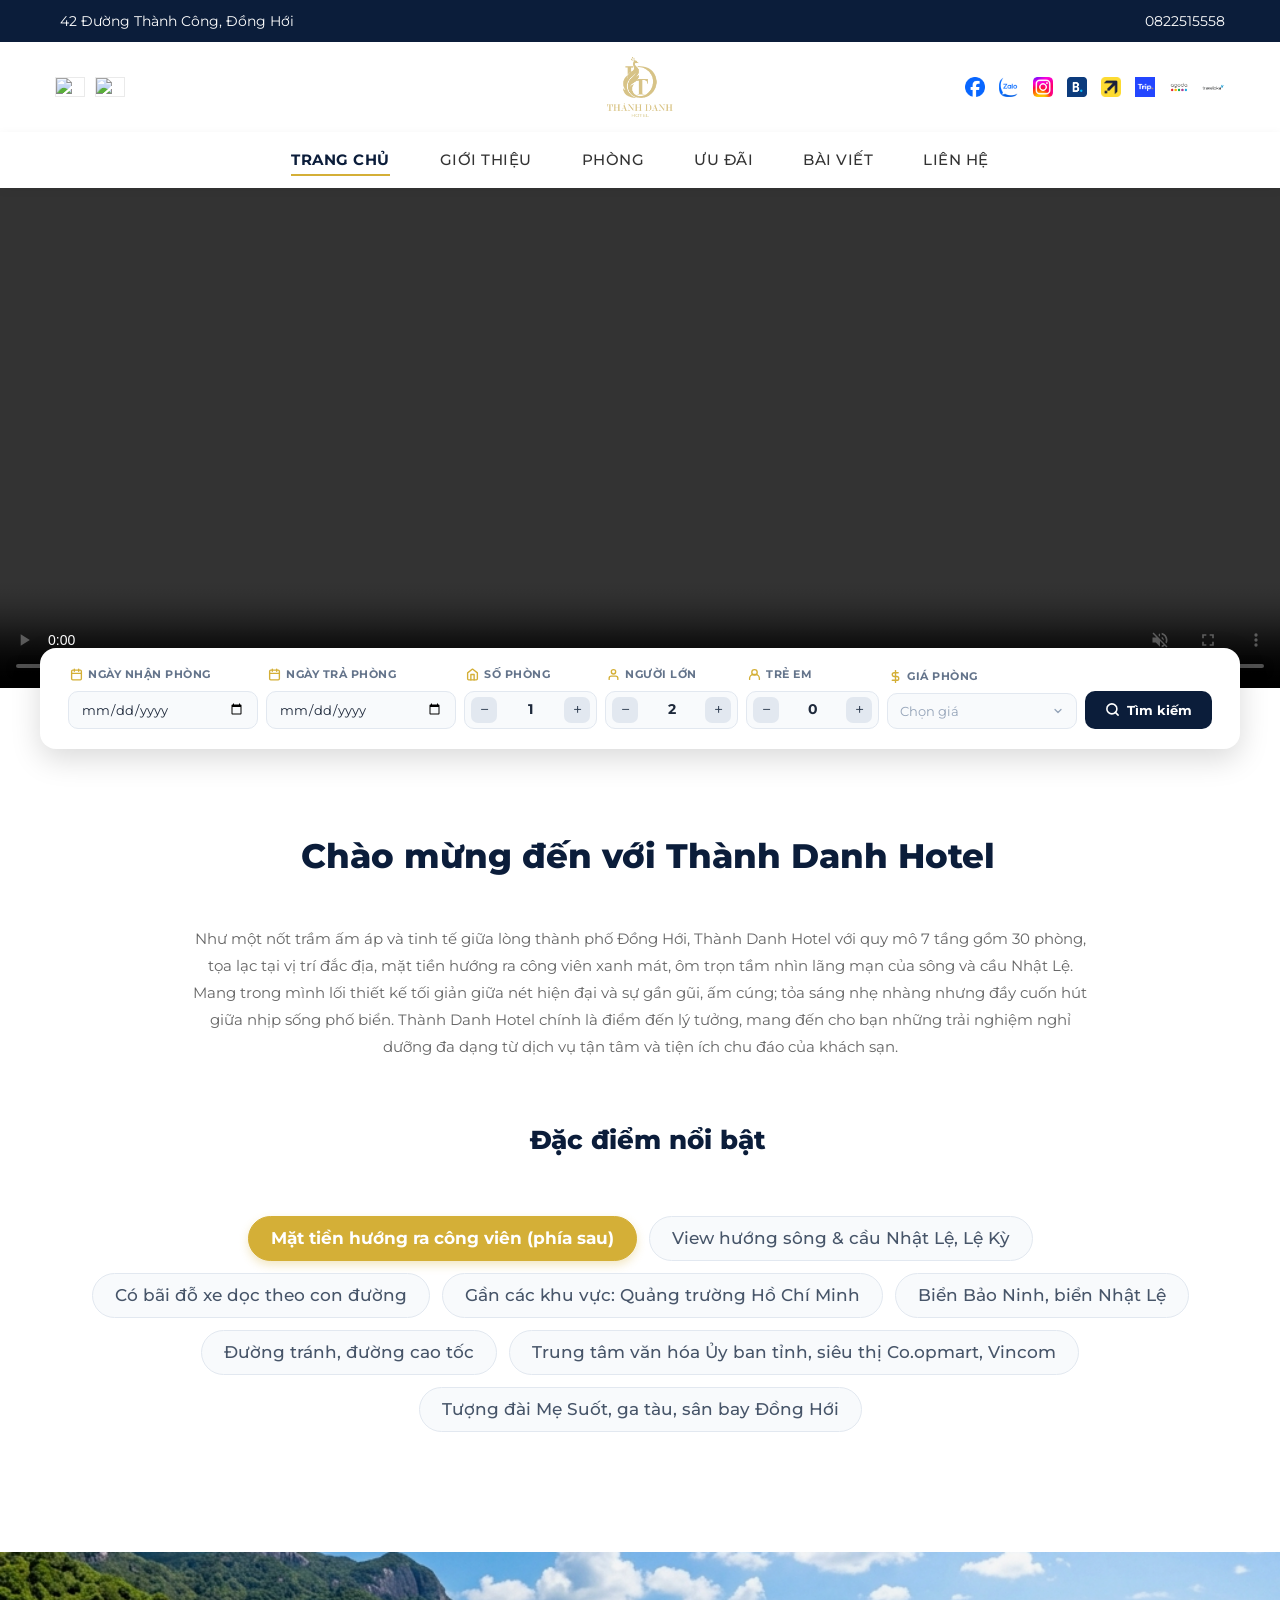
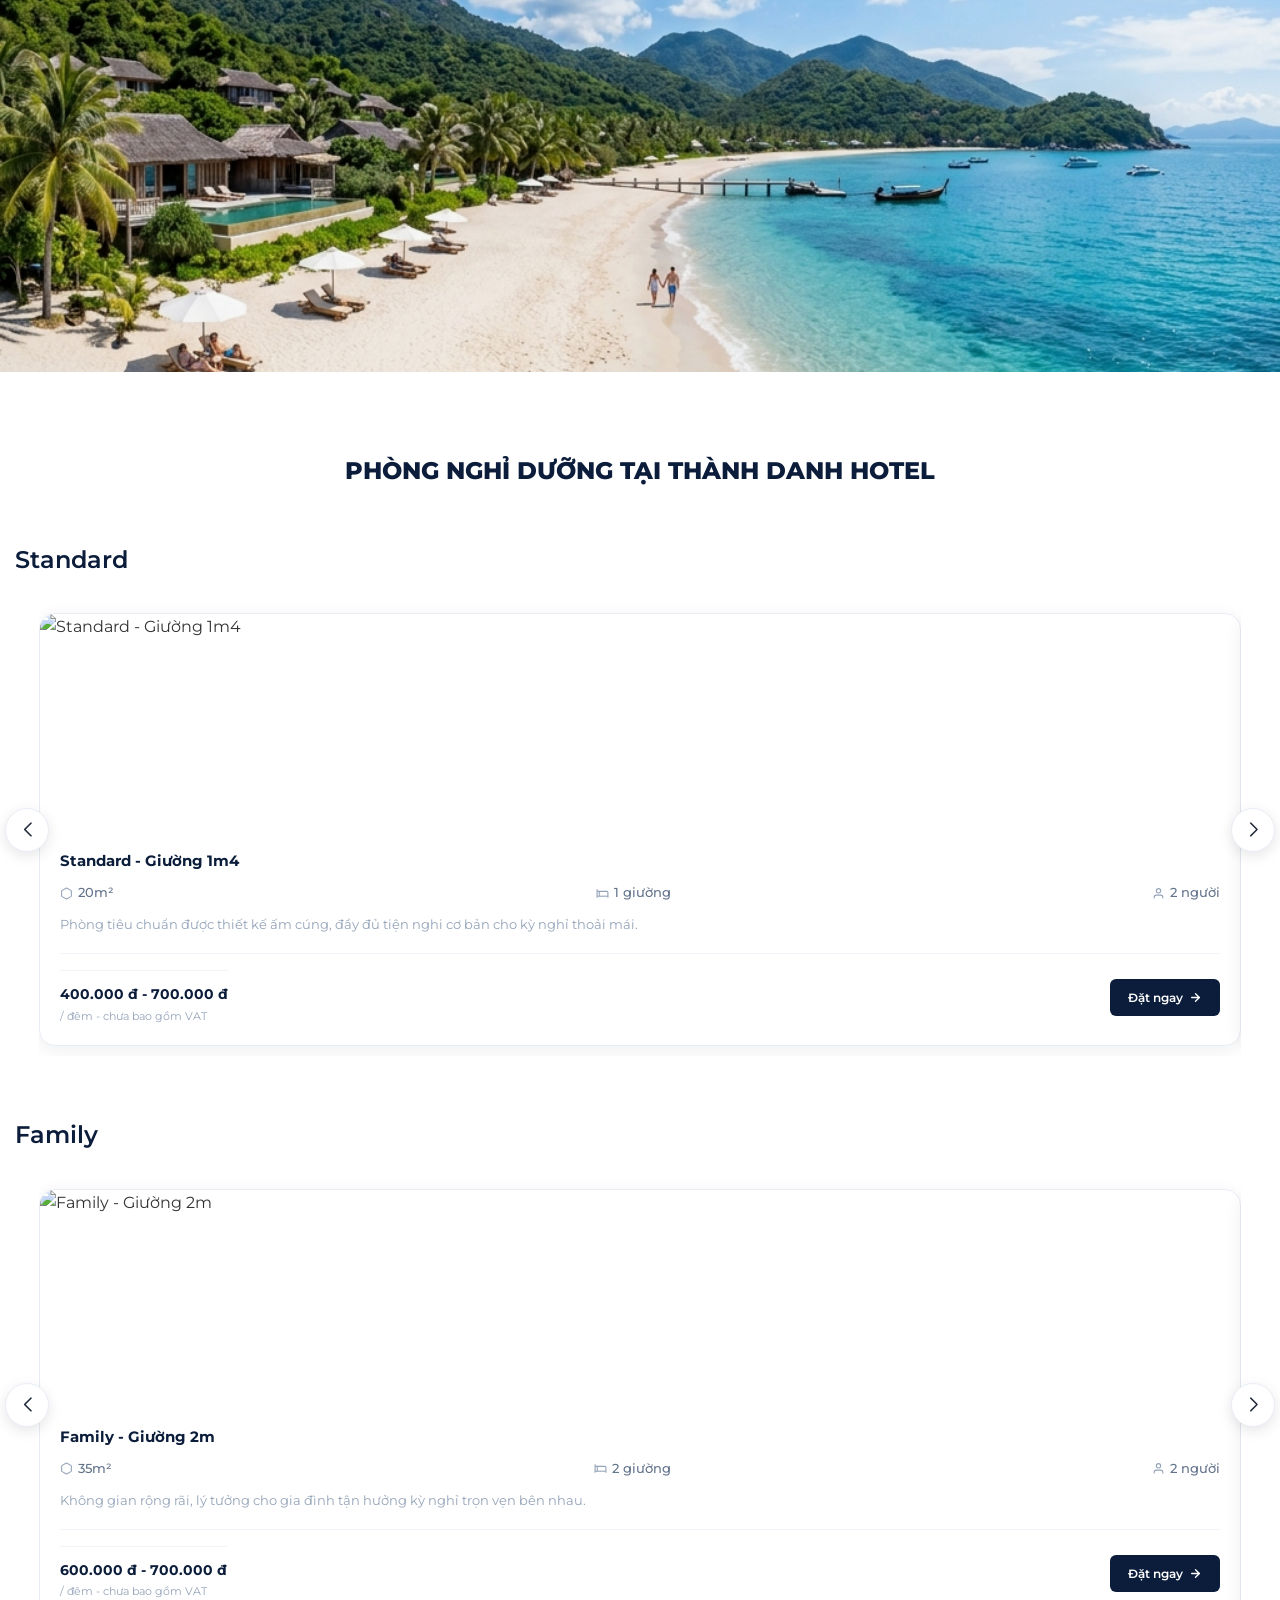
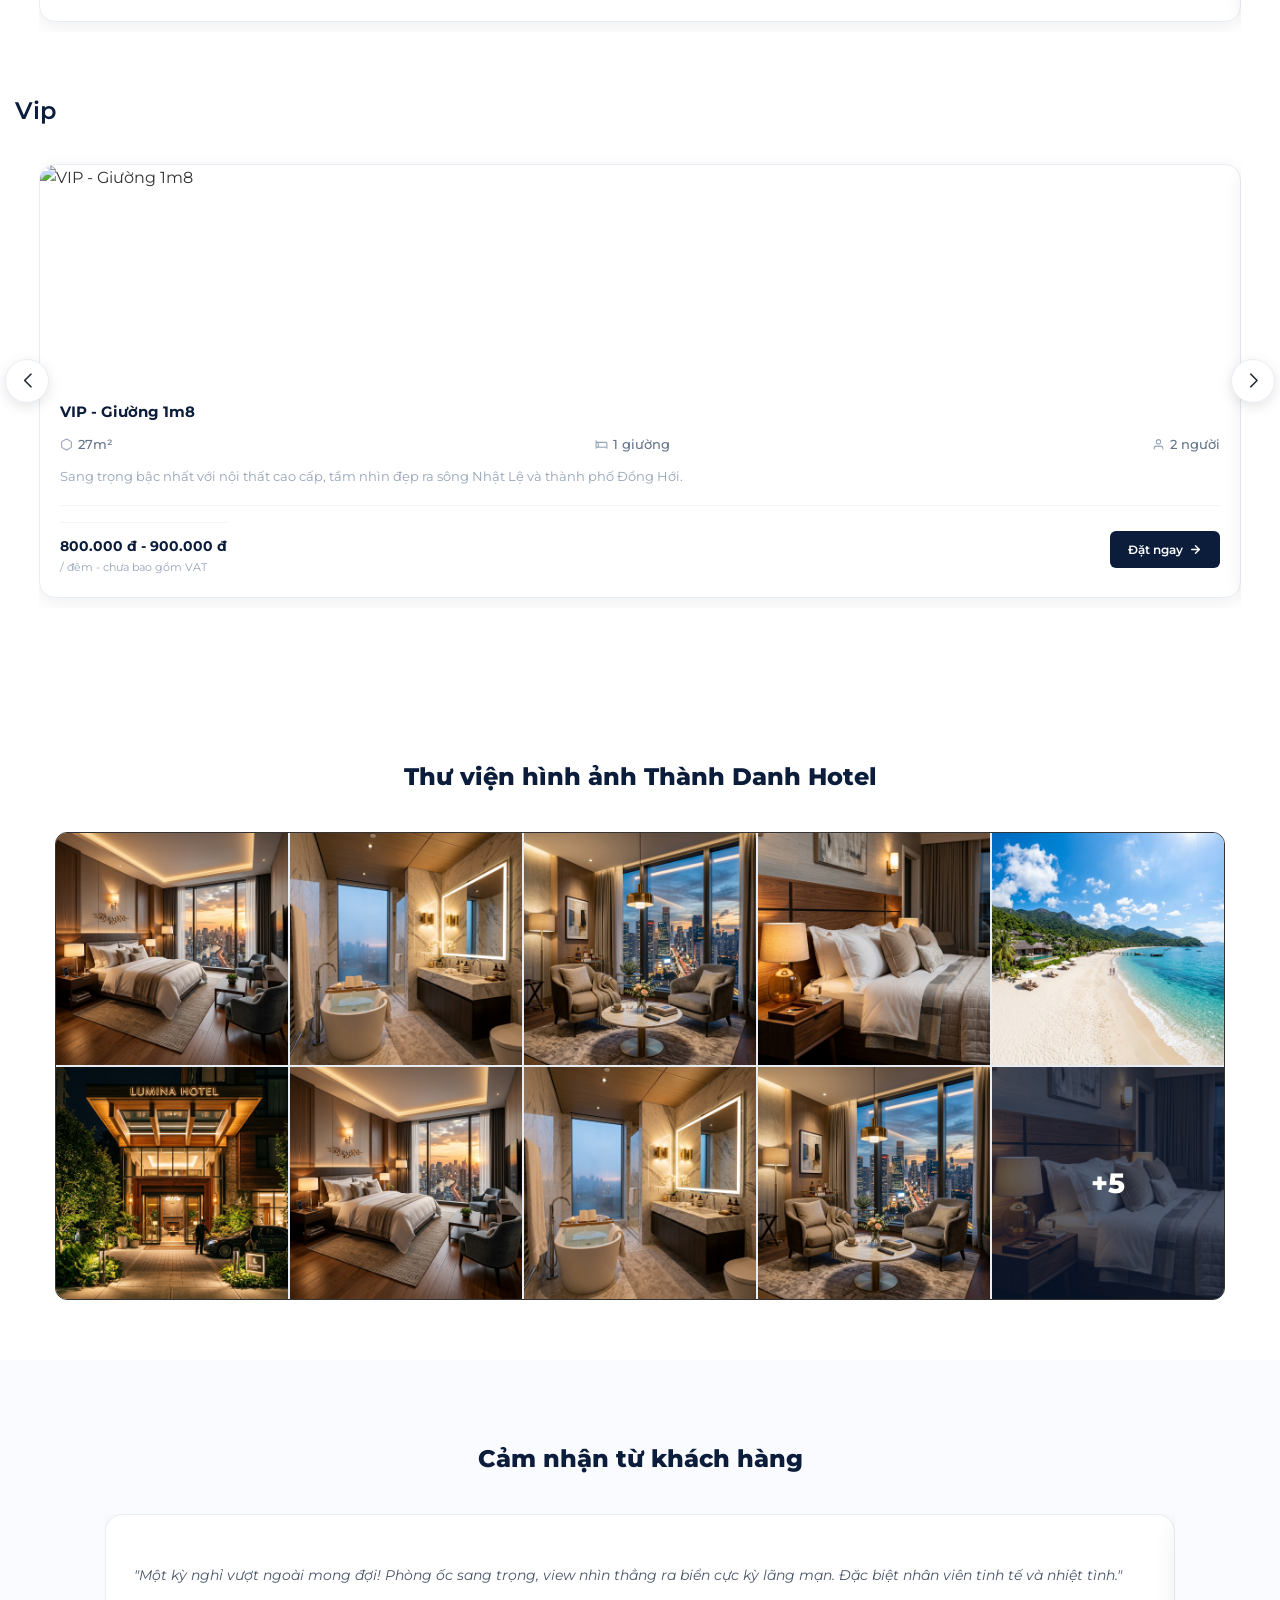
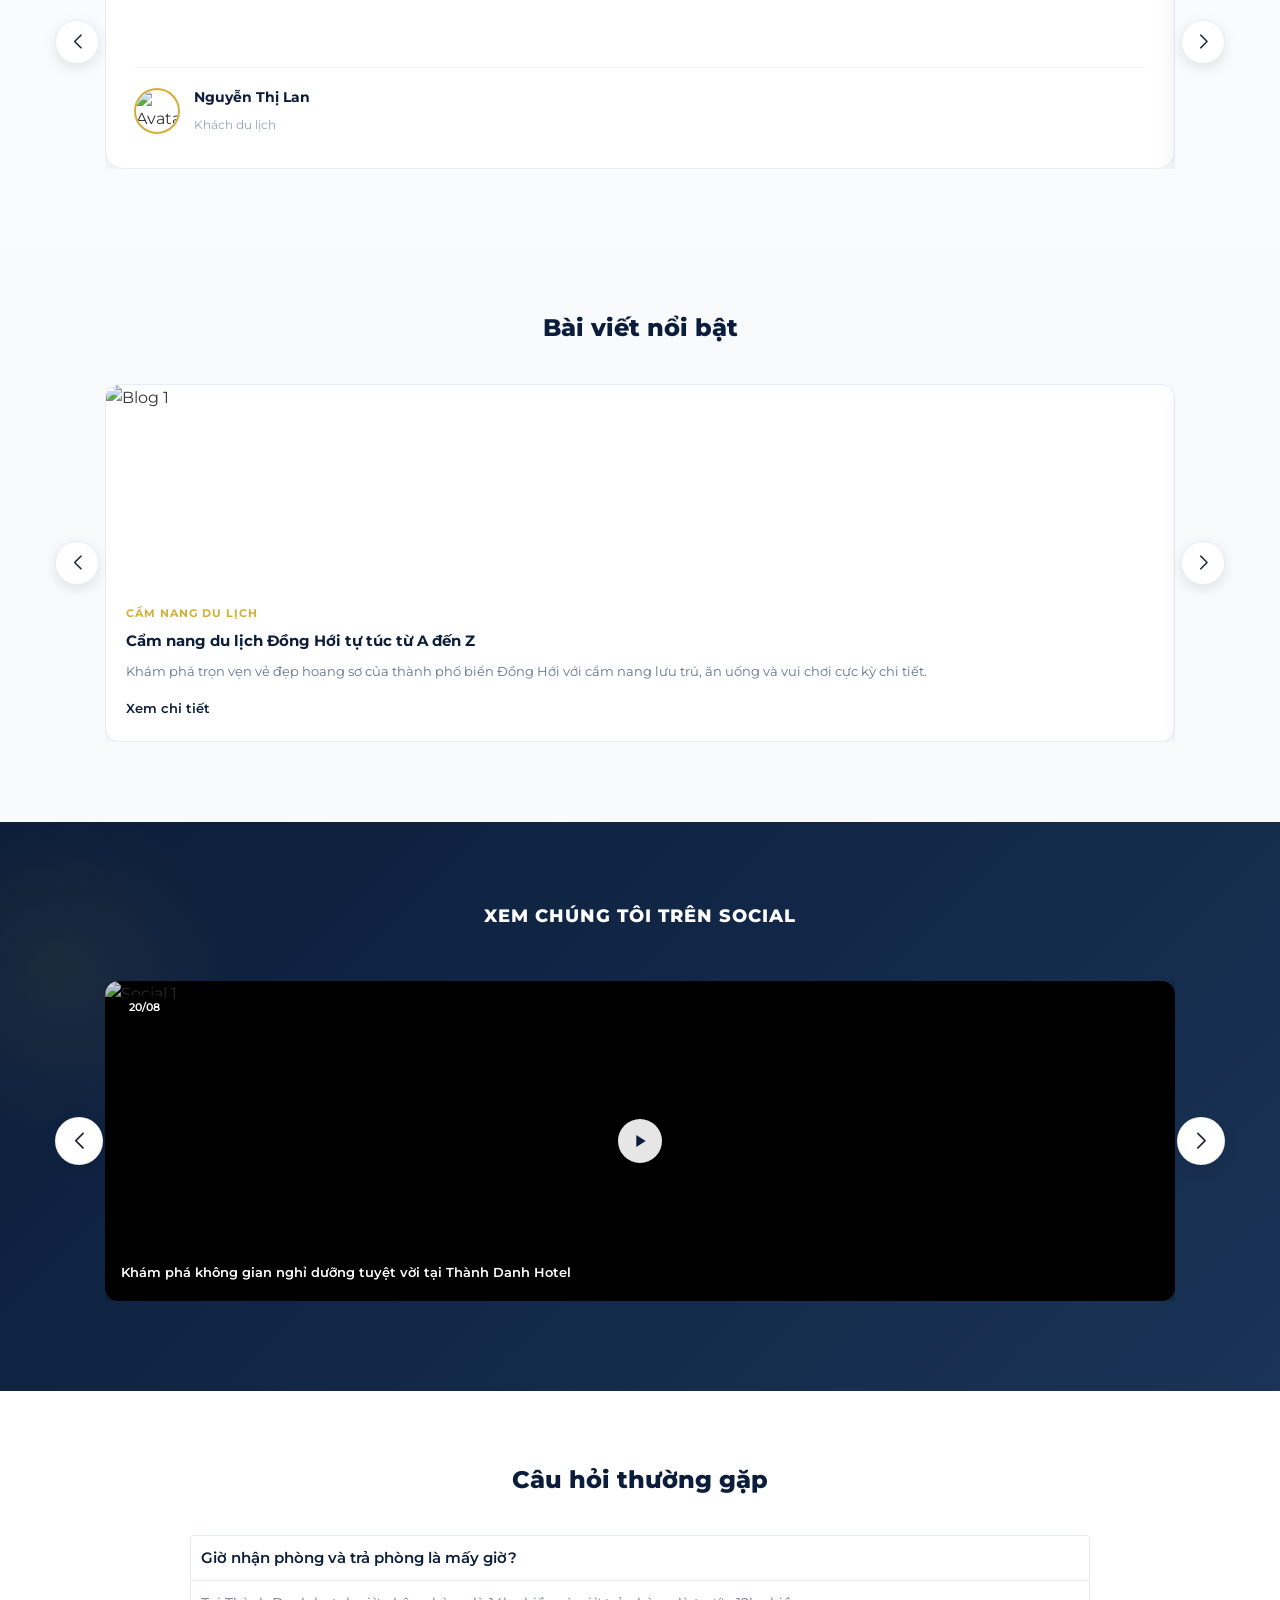
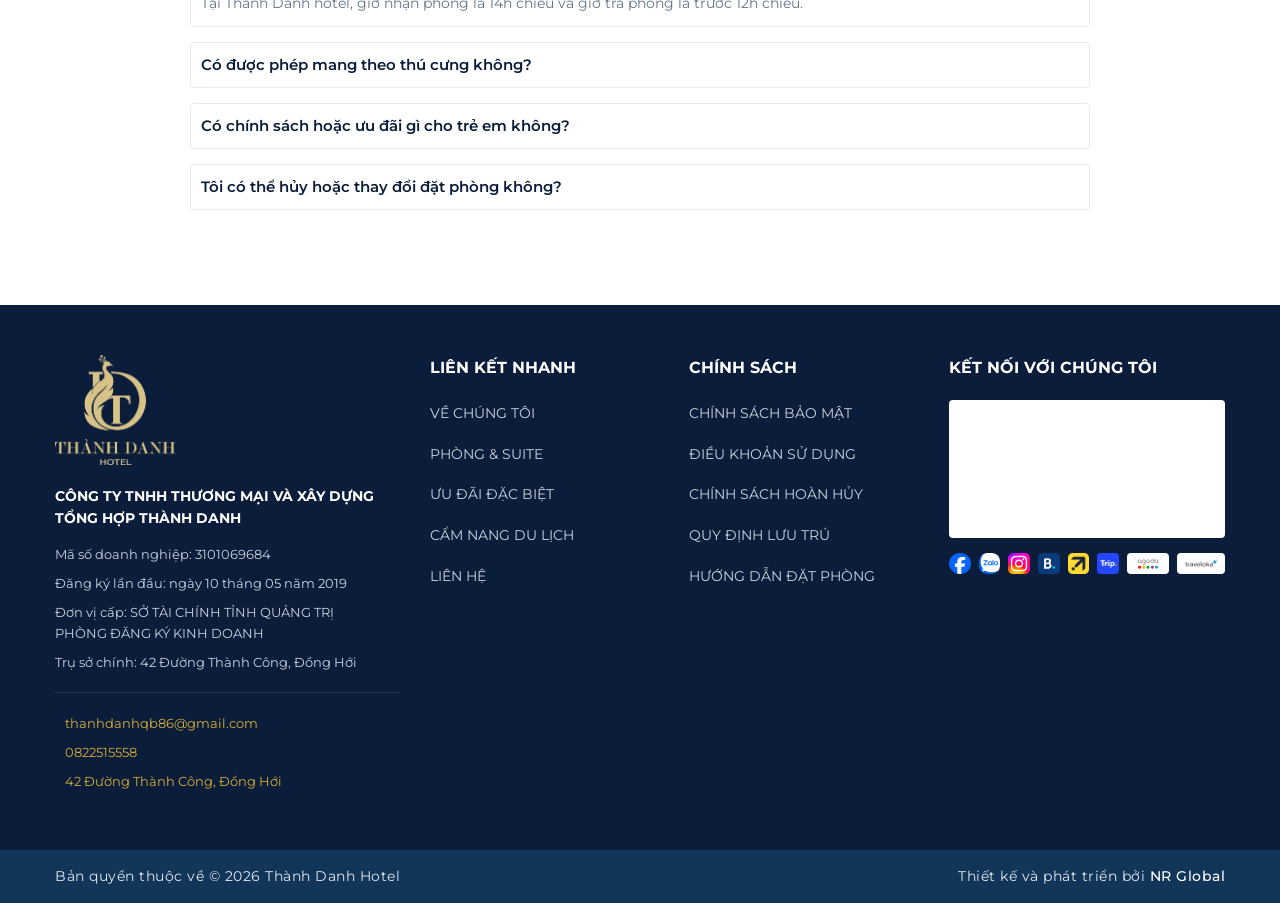
==== commit 22e0bedd: "fix" ====
--- a/index.html
+++ b/index.html
@@ -52,7 +52,6 @@
                     <a href="#"><img src="assets/images/booking.png" alt="Booking.com" class="partner-img"></a>
                     <a href="#"><img src="assets/images/expedia.png" alt="Expedia" class="partner-img"></a>
                     <a href="#"><img src="assets/images/trip.png" alt="Trip.com" class="partner-img"></a>
-                    <a href="#"><img src="assets/images/tripadvisor.png" alt="TripAdvisor" class="partner-img"></a>
                     <a href="#"><img src="assets/images/agoda.png" alt="Agoda" class="partner-img"></a>
                     <a href="#"><img src="assets/images/traveloka.png" alt="Traveloka" class="partner-img"></a>
                 </div>
@@ -94,7 +93,6 @@
                         <a href="#"><img src="assets/images/zalo.png" alt="Zalo" class="partner-img-sm"></a>
                         <a href="#"><img src="assets/images/instagram.png" alt="Instagram" class="partner-img-sm"></a>
                         <a href="#"><img src="assets/images/booking.png" alt="Booking.com" class="partner-img-sm"></a>
-                        <a href="#"><img src="assets/images/tripadvisor.png" alt="TripAdvisor" class="partner-img-sm"></a>
                         <a href="#"><img src="assets/images/agoda.png" alt="Agoda" class="partner-img-sm partner-img-bg"></a>
                         <a href="#"><img src="assets/images/traveloka.png" alt="Traveloka" class="partner-img-sm partner-img-bg"></a>
                     </div>
@@ -211,25 +209,14 @@
 
                 <h2 class="welcome-title amenities-title">Đặc điểm nổi bật</h2>
                 <div class="amenities-highlights-container">
-                    <div class="amenity-row">
-                        <span class="amenity-highlight-item active" data-image="assets/images/amenity_park.png">Mặt tiền hướng ra công viên (phía sau)</span>
-                        <span class="amenity-divider"></span>
-                        <span class="amenity-highlight-item" data-image="assets/images/amenity_river.png">View hướng sông &amp; cầu Nhật Lệ, Lệ Kỳ</span>
-                        <span class="amenity-divider"></span>
-                        <span class="amenity-highlight-item" data-image="assets/images/amenity_parking.png">Có bãi đỗ xe dọc theo con đường</span>
-                    </div>
-                    <div class="amenity-row">
-                        <span class="amenity-highlight-item" data-image="assets/images/amenity_plaza.png">Gần các khu vực: Quảng trường Hồ Chí Minh</span>
-                        <span class="amenity-divider"></span>
-                        <span class="amenity-highlight-item" data-image="assets/images/amenity_beach.png">Biển Bảo Ninh, biển Nhật Lệ</span>
-                        <span class="amenity-divider"></span>
-                        <span class="amenity-highlight-item" data-image="assets/images/amenity_highway.png">Đường tránh, đường cao tốc</span>
-                    </div>
-                    <div class="amenity-row">
-                        <span class="amenity-highlight-item" data-image="assets/images/amenity_mall.png">Trung tâm văn hóa Ủy ban tỉnh, siêu thị Co.opmart, Vincom</span>
-                        <span class="amenity-divider"></span>
-                        <span class="amenity-highlight-item" data-image="assets/images/amenity_airport.png">Tượng đài Mẹ Suốt, ga tàu, sân bay Đồng Hới</span>
-                    </div>
+                    <span class="amenity-highlight-item active" data-image="assets/images/amenity_park.png">Mặt tiền hướng ra công viên (phía sau)</span>
+                    <span class="amenity-highlight-item" data-image="assets/images/amenity_river.png">View hướng sông &amp; cầu Nhật Lệ, Lệ Kỳ</span>
+                    <span class="amenity-highlight-item" data-image="assets/images/amenity_parking.png">Có bãi đỗ xe dọc theo con đường</span>
+                    <span class="amenity-highlight-item" data-image="assets/images/amenity_plaza.png">Gần các khu vực: Quảng trường Hồ Chí Minh</span>
+                    <span class="amenity-highlight-item" data-image="assets/images/amenity_beach.png">Biển Bảo Ninh, biển Nhật Lệ</span>
+                    <span class="amenity-highlight-item" data-image="assets/images/amenity_highway.png">Đường tránh, đường cao tốc</span>
+                    <span class="amenity-highlight-item" data-image="assets/images/amenity_mall.png">Trung tâm văn hóa Ủy ban tỉnh, siêu thị Co.opmart, Vincom</span>
+                    <span class="amenity-highlight-item" data-image="assets/images/amenity_airport.png">Tượng đài Mẹ Suốt, ga tàu, sân bay Đồng Hới</span>
                 </div>
             </div>
         </section>
@@ -248,20 +235,66 @@
 
                 <!-- Standard Category -->
                 <div class="room-category">
-                    <h3 class="category-title">Standard:</h3>
+                    <h3 class="category-title">Standard</h3>
                     <div class="room-slider-wrapper">
                         <div class="swiper room-swiper standard-swiper">
-                            <div class="swiper-wrapper">
+                            <div class="swiper-wrapper"><div class="swiper-slide">
+                                    <div class="room-card">
+                                        <div class="room-image">
+                                            <a href="chi-tiet-phong.html"><img src="https://images.unsplash.com/photo-1611892440504-42a792e24d32?ixlib=rb-4.0.3&auto=format&fit=crop&w=400&q=80" alt="Standard - Giường 1m4"></a>
+                                        </div>
+                                        <div class="room-info">
+                                            <h4 class="room-title"><a href="chi-tiet-phong.html">Standard - Giường 1m4</a></h4>
+                                            <div class="room-features">
+                                                <span class="room-feature-item"><svg xmlns="http://www.w3.org/2000/svg" viewBox="0 0 24 24" fill="none" stroke="currentColor" stroke-width="2"><path d="M21 16V8a2 2 0 0 0-1-1.73l-7-4a2 2 0 0 0-2 0l-7 4A2 2 0 0 0 3 8v8a2 2 0 0 0 1 1.73l7 4a2 2 0 0 0 2 0l7-4A2 2 0 0 0 21 16z"></path></svg>20m²</span>
+                                                <span class="room-feature-item"><svg xmlns="http://www.w3.org/2000/svg" viewBox="0 0 24 24" fill="none" stroke="currentColor" stroke-width="2"><path d="M2 4v16"/><path d="M2 8h18a2 2 0 0 1 2 2v10"/><path d="M2 17h20"/><path d="M6 8v9"/></svg>1 giường</span>
+                                                <span class="room-feature-item"><svg xmlns="http://www.w3.org/2000/svg" viewBox="0 0 24 24" fill="none" stroke="currentColor" stroke-width="2"><path d="M20 21v-2a4 4 0 0 0-4-4H8a4 4 0 0 0-4 4v2"/><circle cx="12" cy="7" r="4"/></svg>2 người</span>
+                                            </div>
+                                            <p class="room-desc">Phòng tiêu chuẩn được thiết kế ấm cúng, đầy đủ tiện nghi cơ bản cho kỳ nghỉ thoải mái.</p>
+                                            <div class="room-card-footer">
+                                                <div><div class="room-price">400.000 đ - 700.000 đ</div><div class="room-price-sub">/ đêm - chưa bao gồm VAT</div></div>
+                                                <a href="dat-phong.html" class="room-book-btn">Đặt ngay <svg xmlns="http://www.w3.org/2000/svg" viewBox="0 0 24 24" fill="none" stroke="currentColor" stroke-width="2.5" stroke-linecap="round" stroke-linejoin="round"><line x1="5" y1="12" x2="19" y2="12"/><polyline points="12 5 19 12 12 19"/></svg></a>
+                                            </div>
+                                        </div>
+                                    </div>
+                                </div>
                                 <div class="swiper-slide">
                                     <div class="room-card">
                                         <div class="room-image">
+                                            <a href="chi-tiet-phong.html"><img src="https://images.unsplash.com/photo-1590490360182-c33d57733427?ixlib=rb-4.0.3&auto=format&fit=crop&w=400&q=80" alt="Standard - Giường 1m6"></a>
+                                        </div>
+                                        <div class="room-info">
+                                            <h4 class="room-title"><a href="chi-tiet-phong.html">Standard - Giường 1m6</a></h4>
+                                            <div class="room-features">
+                                                <span class="room-feature-item"><svg xmlns="http://www.w3.org/2000/svg" viewBox="0 0 24 24" fill="none" stroke="currentColor" stroke-width="2"><path d="M21 16V8a2 2 0 0 0-1-1.73l-7-4a2 2 0 0 0-2 0l-7 4A2 2 0 0 0 3 8v8a2 2 0 0 0 1 1.73l7 4a2 2 0 0 0 2 0l7-4A2 2 0 0 0 21 16z"></path></svg>20m²</span>
+                                                <span class="room-feature-item"><svg xmlns="http://www.w3.org/2000/svg" viewBox="0 0 24 24" fill="none" stroke="currentColor" stroke-width="2"><path d="M2 4v16"/><path d="M2 8h18a2 2 0 0 1 2 2v10"/><path d="M2 17h20"/><path d="M6 8v9"/></svg>1 giường</span>
+                                                <span class="room-feature-item"><svg xmlns="http://www.w3.org/2000/svg" viewBox="0 0 24 24" fill="none" stroke="currentColor" stroke-width="2"><path d="M20 21v-2a4 4 0 0 0-4-4H8a4 4 0 0 0-4 4v2"/><circle cx="12" cy="7" r="4"/></svg>2 người</span>
+                                            </div>
+                                            <p class="room-desc">Phòng tiêu chuẩn được thiết kế ấm cúng, đầy đủ tiện nghi cơ bản cho kỳ nghỉ thoải mái.</p>
+                                            <div class="room-card-footer">
+                                                <div><div class="room-price">400.000 đ - 700.000 đ</div><div class="room-price-sub">/ đêm - chưa bao gồm VAT</div></div>
+                                                <a href="dat-phong.html" class="room-book-btn">Đặt ngay <svg xmlns="http://www.w3.org/2000/svg" viewBox="0 0 24 24" fill="none" stroke="currentColor" stroke-width="2.5" stroke-linecap="round" stroke-linejoin="round"><line x1="5" y1="12" x2="19" y2="12"/><polyline points="12 5 19 12 12 19"/></svg></a>
+                                            </div>
+                                        </div>
+                                    </div>
+                                </div>
+                                <div class="swiper-slide">
+                                    <div class="room-card">
+                                        <div class="room-image">
                                             <a href="chi-tiet-phong.html"><img src="https://images.unsplash.com/photo-1611892440504-42a792e24d32?ixlib=rb-4.0.3&auto=format&fit=crop&w=400&q=80" alt="Standard - Giường 1m4"></a>
                                         </div>
                                         <div class="room-info">
                                             <h4 class="room-title"><a href="chi-tiet-phong.html">Standard - Giường 1m4</a></h4>
-                                            <div class="room-features"><span>20m²</span><span>2 giường</span></div>
-                                            <p class="room-desc">nội dung miêu tả phòng</p>
-                                            <div class="room-price">400.000 đ - 700.000 đ</div>
+                                            <div class="room-features">
+                                                <span class="room-feature-item"><svg xmlns="http://www.w3.org/2000/svg" viewBox="0 0 24 24" fill="none" stroke="currentColor" stroke-width="2"><path d="M21 16V8a2 2 0 0 0-1-1.73l-7-4a2 2 0 0 0-2 0l-7 4A2 2 0 0 0 3 8v8a2 2 0 0 0 1 1.73l7 4a2 2 0 0 0 2 0l7-4A2 2 0 0 0 21 16z"></path></svg>20m²</span>
+                                                <span class="room-feature-item"><svg xmlns="http://www.w3.org/2000/svg" viewBox="0 0 24 24" fill="none" stroke="currentColor" stroke-width="2"><path d="M2 4v16"/><path d="M2 8h18a2 2 0 0 1 2 2v10"/><path d="M2 17h20"/><path d="M6 8v9"/></svg>1 giường</span>
+                                                <span class="room-feature-item"><svg xmlns="http://www.w3.org/2000/svg" viewBox="0 0 24 24" fill="none" stroke="currentColor" stroke-width="2"><path d="M20 21v-2a4 4 0 0 0-4-4H8a4 4 0 0 0-4 4v2"/><circle cx="12" cy="7" r="4"/></svg>2 người</span>
+                                            </div>
+                                            <p class="room-desc">Phòng tiêu chuẩn được thiết kế ấm cúng, đầy đủ tiện nghi cơ bản cho kỳ nghỉ thoải mái.</p>
+                                            <div class="room-card-footer">
+                                                <div><div class="room-price">400.000 đ - 700.000 đ</div><div class="room-price-sub">/ đêm - chưa bao gồm VAT</div></div>
+                                                <a href="dat-phong.html" class="room-book-btn">Đặt ngay <svg xmlns="http://www.w3.org/2000/svg" viewBox="0 0 24 24" fill="none" stroke="currentColor" stroke-width="2.5" stroke-linecap="round" stroke-linejoin="round"><line x1="5" y1="12" x2="19" y2="12"/><polyline points="12 5 19 12 12 19"/></svg></a>
+                                            </div>
                                         </div>
                                     </div>
                                 </div>
@@ -272,39 +305,58 @@
                                         </div>
                                         <div class="room-info">
                                             <h4 class="room-title"><a href="chi-tiet-phong.html">Standard - Giường 1m6</a></h4>
-                                            <div class="room-features"><span>25m²</span><span>2 giường</span></div>
-                                            <p class="room-desc">nội dung miêu tả phòng</p>
-                                            <div class="room-price">300.000 đ - 600.000 đ</div>
-                                        </div>
-                                    </div>
-                                </div>
-                                <div class="swiper-slide">
+                                            <div class="room-features">
+                                                <span class="room-feature-item"><svg xmlns="http://www.w3.org/2000/svg" viewBox="0 0 24 24" fill="none" stroke="currentColor" stroke-width="2"><path d="M21 16V8a2 2 0 0 0-1-1.73l-7-4a2 2 0 0 0-2 0l-7 4A2 2 0 0 0 3 8v8a2 2 0 0 0 1 1.73l7 4a2 2 0 0 0 2 0l7-4A2 2 0 0 0 21 16z"></path></svg>20m²</span>
+                                                <span class="room-feature-item"><svg xmlns="http://www.w3.org/2000/svg" viewBox="0 0 24 24" fill="none" stroke="currentColor" stroke-width="2"><path d="M2 4v16"/><path d="M2 8h18a2 2 0 0 1 2 2v10"/><path d="M2 17h20"/><path d="M6 8v9"/></svg>1 giường</span>
+                                                <span class="room-feature-item"><svg xmlns="http://www.w3.org/2000/svg" viewBox="0 0 24 24" fill="none" stroke="currentColor" stroke-width="2"><path d="M20 21v-2a4 4 0 0 0-4-4H8a4 4 0 0 0-4 4v2"/><circle cx="12" cy="7" r="4"/></svg>2 người</span>
+                                            </div>
+                                            <p class="room-desc">Phòng tiêu chuẩn được thiết kế ấm cúng, đầy đủ tiện nghi cơ bản cho kỳ nghỉ thoải mái.</p>
+                                            <div class="room-card-footer">
+                                                <div><div class="room-price">400.000 đ - 700.000 đ</div><div class="room-price-sub">/ đêm - chưa bao gồm VAT</div></div>
+                                                <a href="dat-phong.html" class="room-book-btn">Đặt ngay <svg xmlns="http://www.w3.org/2000/svg" viewBox="0 0 24 24" fill="none" stroke="currentColor" stroke-width="2.5" stroke-linecap="round" stroke-linejoin="round"><line x1="5" y1="12" x2="19" y2="12"/><polyline points="12 5 19 12 12 19"/></svg></a>
+                                            </div>
+                                        </div>
+                                    </div>
+                                </div>
+                            
+<div class="swiper-slide">
                                     <div class="room-card">
                                         <div class="room-image">
                                             <a href="chi-tiet-phong.html"><img src="https://images.unsplash.com/photo-1611892440504-42a792e24d32?ixlib=rb-4.0.3&auto=format&fit=crop&w=400&q=80" alt="Standard - Giường 1m4"></a>
                                         </div>
                                         <div class="room-info">
                                             <h4 class="room-title"><a href="chi-tiet-phong.html">Standard - Giường 1m4</a></h4>
-                                            <div class="room-features"><span>20m²</span><span>2 giường</span></div>
-                                            <p class="room-desc">nội dung miêu tả phòng</p>
-                                            <div class="room-price">400.000 đ - 700.000 đ</div>
-                                        </div>
-                                    </div>
-                                </div>
-                                <div class="swiper-slide">
+                                            <div class="room-features">
+                                                <span class="room-feature-item"><svg xmlns="http://www.w3.org/2000/svg" viewBox="0 0 24 24" fill="none" stroke="currentColor" stroke-width="2"><path d="M21 16V8a2 2 0 0 0-1-1.73l-7-4a2 2 0 0 0-2 0l-7 4A2 2 0 0 0 3 8v8a2 2 0 0 0 1 1.73l7 4a2 2 0 0 0 2 0l7-4A2 2 0 0 0 21 16z"></path></svg>20m²</span>
+                                                <span class="room-feature-item"><svg xmlns="http://www.w3.org/2000/svg" viewBox="0 0 24 24" fill="none" stroke="currentColor" stroke-width="2"><path d="M2 4v16"/><path d="M2 8h18a2 2 0 0 1 2 2v10"/><path d="M2 17h20"/><path d="M6 8v9"/></svg>1 giường</span>
+                                                <span class="room-feature-item"><svg xmlns="http://www.w3.org/2000/svg" viewBox="0 0 24 24" fill="none" stroke="currentColor" stroke-width="2"><path d="M20 21v-2a4 4 0 0 0-4-4H8a4 4 0 0 0-4 4v2"/><circle cx="12" cy="7" r="4"/></svg>2 người</span>
+                                            </div>
+                                            <p class="room-desc">Phòng tiêu chuẩn được thiết kế ấm cúng, đầy đủ tiện nghi cơ bản cho kỳ nghỉ thoải mái.</p>
+                                            <div class="room-card-footer">
+                                                <div><div class="room-price">400.000 đ - 700.000 đ</div><div class="room-price-sub">/ đêm - chưa bao gồm VAT</div></div>
+                                                <a href="dat-phong.html" class="room-book-btn">Đặt ngay <svg xmlns="http://www.w3.org/2000/svg" viewBox="0 0 24 24" fill="none" stroke="currentColor" stroke-width="2.5" stroke-linecap="round" stroke-linejoin="round"><line x1="5" y1="12" x2="19" y2="12"/><polyline points="12 5 19 12 12 19"/></svg></a>
+                                            </div>
+                                        </div>
+                                    </div>
+</div><div class="swiper-slide">
                                     <div class="room-card">
                                         <div class="room-image">
                                             <a href="chi-tiet-phong.html"><img src="https://images.unsplash.com/photo-1590490360182-c33d57733427?ixlib=rb-4.0.3&auto=format&fit=crop&w=400&q=80" alt="Standard - Giường 1m6"></a>
                                         </div>
                                         <div class="room-info">
                                             <h4 class="room-title"><a href="chi-tiet-phong.html">Standard - Giường 1m6</a></h4>
-                                            <div class="room-features"><span>25m²</span><span>2 giường</span></div>
-                                            <p class="room-desc">nội dung miêu tả phòng</p>
-                                            <div class="room-price">300.000 đ - 600.000 đ</div>
-                                        </div>
-                                    </div>
-                                </div>
-                            </div>
+                                            <div class="room-features">
+                                                <span class="room-feature-item"><svg xmlns="http://www.w3.org/2000/svg" viewBox="0 0 24 24" fill="none" stroke="currentColor" stroke-width="2"><path d="M21 16V8a2 2 0 0 0-1-1.73l-7-4a2 2 0 0 0-2 0l-7 4A2 2 0 0 0 3 8v8a2 2 0 0 0 1 1.73l7 4a2 2 0 0 0 2 0l7-4A2 2 0 0 0 21 16z"></path></svg>20m²</span>
+                                                <span class="room-feature-item"><svg xmlns="http://www.w3.org/2000/svg" viewBox="0 0 24 24" fill="none" stroke="currentColor" stroke-width="2"><path d="M2 4v16"/><path d="M2 8h18a2 2 0 0 1 2 2v10"/><path d="M2 17h20"/><path d="M6 8v9"/></svg>1 giường</span>
+                                                <span class="room-feature-item"><svg xmlns="http://www.w3.org/2000/svg" viewBox="0 0 24 24" fill="none" stroke="currentColor" stroke-width="2"><path d="M20 21v-2a4 4 0 0 0-4-4H8a4 4 0 0 0-4 4v2"/><circle cx="12" cy="7" r="4"/></svg>2 người</span>
+                                            </div>
+                                            <p class="room-desc">Phòng tiêu chuẩn được thiết kế ấm cúng, đầy đủ tiện nghi cơ bản cho kỳ nghỉ thoải mái.</p>
+                                            <div class="room-card-footer">
+                                                <div><div class="room-price">400.000 đ - 700.000 đ</div><div class="room-price-sub">/ đêm - chưa bao gồm VAT</div></div>
+                                                <a href="dat-phong.html" class="room-book-btn">Đặt ngay <svg xmlns="http://www.w3.org/2000/svg" viewBox="0 0 24 24" fill="none" stroke="currentColor" stroke-width="2.5" stroke-linecap="round" stroke-linejoin="round"><line x1="5" y1="12" x2="19" y2="12"/><polyline points="12 5 19 12 12 19"/></svg></a>
+                                            </div>
+                                        </div>
+                                    </div></div></div>
                         </div>
                         <div class="swiper-button-next standard-next custom-nav-btn"></div>
                         <div class="swiper-button-prev standard-prev custom-nav-btn"></div>
@@ -313,20 +365,66 @@
 
                 <!-- Family Category -->
                 <div class="room-category">
-                    <h3 class="category-title">Family:</h3>
+                    <h3 class="category-title">Family</h3>
                     <div class="room-slider-wrapper">
                         <div class="swiper room-swiper family-swiper">
-                            <div class="swiper-wrapper">
+                            <div class="swiper-wrapper"><div class="swiper-slide">
+                                    <div class="room-card">
+                                        <div class="room-image">
+                                            <a href="chi-tiet-phong.html"><img src="https://images.unsplash.com/photo-1582719478250-c89cae4dc85b?ixlib=rb-4.0.3&auto=format&fit=crop&w=400&q=80" alt="Family - Giường 2m"></a>
+                                        </div>
+                                        <div class="room-info">
+                                            <h4 class="room-title"><a href="chi-tiet-phong.html">Family - Giường 2m</a></h4>
+                                            <div class="room-features">
+                                                <span class="room-feature-item"><svg xmlns="http://www.w3.org/2000/svg" viewBox="0 0 24 24" fill="none" stroke="currentColor" stroke-width="2"><path d="M21 16V8a2 2 0 0 0-1-1.73l-7-4a2 2 0 0 0-2 0l-7 4A2 2 0 0 0 3 8v8a2 2 0 0 0 1 1.73l7 4a2 2 0 0 0 2 0l7-4A2 2 0 0 0 21 16z"></path></svg>35m²</span>
+                                                <span class="room-feature-item"><svg xmlns="http://www.w3.org/2000/svg" viewBox="0 0 24 24" fill="none" stroke="currentColor" stroke-width="2"><path d="M2 4v16"/><path d="M2 8h18a2 2 0 0 1 2 2v10"/><path d="M2 17h20"/><path d="M6 8v9"/></svg>2 giường</span>
+                                                <span class="room-feature-item"><svg xmlns="http://www.w3.org/2000/svg" viewBox="0 0 24 24" fill="none" stroke="currentColor" stroke-width="2"><path d="M20 21v-2a4 4 0 0 0-4-4H8a4 4 0 0 0-4 4v2"/><circle cx="12" cy="7" r="4"/></svg>2 người</span>
+                                            </div>
+                                            <p class="room-desc">Không gian rộng rãi, lý tưởng cho gia đình tận hưởng kỳ nghỉ trọn vẹn bên nhau.</p>
+                                            <div class="room-card-footer">
+                                                <div><div class="room-price">600.000 đ - 700.000 đ</div><div class="room-price-sub">/ đêm - chưa bao gồm VAT</div></div>
+                                                <a href="dat-phong.html" class="room-book-btn">Đặt ngay <svg xmlns="http://www.w3.org/2000/svg" viewBox="0 0 24 24" fill="none" stroke="currentColor" stroke-width="2.5" stroke-linecap="round" stroke-linejoin="round"><line x1="5" y1="12" x2="19" y2="12"/><polyline points="12 5 19 12 12 19"/></svg></a>
+                                            </div>
+                                        </div>
+                                    </div>
+                                </div>
                                 <div class="swiper-slide">
                                     <div class="room-card">
                                         <div class="room-image">
+                                            <a href="chi-tiet-phong.html"><img src="https://images.unsplash.com/photo-1566665797739-1674de7a421a?ixlib=rb-4.0.3&auto=format&fit=crop&w=400&q=80" alt="Family - Giường 2m"></a>
+                                        </div>
+                                        <div class="room-info">
+                                            <h4 class="room-title"><a href="chi-tiet-phong.html">Family - Giường 2m</a></h4>
+                                            <div class="room-features">
+                                                <span class="room-feature-item"><svg xmlns="http://www.w3.org/2000/svg" viewBox="0 0 24 24" fill="none" stroke="currentColor" stroke-width="2"><path d="M21 16V8a2 2 0 0 0-1-1.73l-7-4a2 2 0 0 0-2 0l-7 4A2 2 0 0 0 3 8v8a2 2 0 0 0 1 1.73l7 4a2 2 0 0 0 2 0l7-4A2 2 0 0 0 21 16z"></path></svg>35m²</span>
+                                                <span class="room-feature-item"><svg xmlns="http://www.w3.org/2000/svg" viewBox="0 0 24 24" fill="none" stroke="currentColor" stroke-width="2"><path d="M2 4v16"/><path d="M2 8h18a2 2 0 0 1 2 2v10"/><path d="M2 17h20"/><path d="M6 8v9"/></svg>2 giường</span>
+                                                <span class="room-feature-item"><svg xmlns="http://www.w3.org/2000/svg" viewBox="0 0 24 24" fill="none" stroke="currentColor" stroke-width="2"><path d="M20 21v-2a4 4 0 0 0-4-4H8a4 4 0 0 0-4 4v2"/><circle cx="12" cy="7" r="4"/></svg>2 người</span>
+                                            </div>
+                                            <p class="room-desc">Không gian rộng rãi, lý tưởng cho gia đình tận hưởng kỳ nghỉ trọn vẹn bên nhau.</p>
+                                            <div class="room-card-footer">
+                                                <div><div class="room-price">600.000 đ - 700.000 đ</div><div class="room-price-sub">/ đêm - chưa bao gồm VAT</div></div>
+                                                <a href="dat-phong.html" class="room-book-btn">Đặt ngay <svg xmlns="http://www.w3.org/2000/svg" viewBox="0 0 24 24" fill="none" stroke="currentColor" stroke-width="2.5" stroke-linecap="round" stroke-linejoin="round"><line x1="5" y1="12" x2="19" y2="12"/><polyline points="12 5 19 12 12 19"/></svg></a>
+                                            </div>
+                                        </div>
+                                    </div>
+                                </div>
+                                <div class="swiper-slide">
+                                    <div class="room-card">
+                                        <div class="room-image">
                                             <a href="chi-tiet-phong.html"><img src="https://images.unsplash.com/photo-1582719478250-c89cae4dc85b?ixlib=rb-4.0.3&auto=format&fit=crop&w=400&q=80" alt="Family - Giường 2m"></a>
                                         </div>
                                         <div class="room-info">
                                             <h4 class="room-title"><a href="chi-tiet-phong.html">Family - Giường 2m</a></h4>
-                                            <div class="room-features"><span>25m²</span><span>1 Giường</span></div>
-                                            <p class="room-desc">nội dung miêu tả phòng</p>
-                                            <div class="room-price">600.000 đ - 700.000 đ</div>
+                                            <div class="room-features">
+                                                <span class="room-feature-item"><svg xmlns="http://www.w3.org/2000/svg" viewBox="0 0 24 24" fill="none" stroke="currentColor" stroke-width="2"><path d="M21 16V8a2 2 0 0 0-1-1.73l-7-4a2 2 0 0 0-2 0l-7 4A2 2 0 0 0 3 8v8a2 2 0 0 0 1 1.73l7 4a2 2 0 0 0 2 0l7-4A2 2 0 0 0 21 16z"></path></svg>35m²</span>
+                                                <span class="room-feature-item"><svg xmlns="http://www.w3.org/2000/svg" viewBox="0 0 24 24" fill="none" stroke="currentColor" stroke-width="2"><path d="M2 4v16"/><path d="M2 8h18a2 2 0 0 1 2 2v10"/><path d="M2 17h20"/><path d="M6 8v9"/></svg>2 giường</span>
+                                                <span class="room-feature-item"><svg xmlns="http://www.w3.org/2000/svg" viewBox="0 0 24 24" fill="none" stroke="currentColor" stroke-width="2"><path d="M20 21v-2a4 4 0 0 0-4-4H8a4 4 0 0 0-4 4v2"/><circle cx="12" cy="7" r="4"/></svg>2 người</span>
+                                            </div>
+                                            <p class="room-desc">Không gian rộng rãi, lý tưởng cho gia đình tận hưởng kỳ nghỉ trọn vẹn bên nhau.</p>
+                                            <div class="room-card-footer">
+                                                <div><div class="room-price">600.000 đ - 700.000 đ</div><div class="room-price-sub">/ đêm - chưa bao gồm VAT</div></div>
+                                                <a href="dat-phong.html" class="room-book-btn">Đặt ngay <svg xmlns="http://www.w3.org/2000/svg" viewBox="0 0 24 24" fill="none" stroke="currentColor" stroke-width="2.5" stroke-linecap="round" stroke-linejoin="round"><line x1="5" y1="12" x2="19" y2="12"/><polyline points="12 5 19 12 12 19"/></svg></a>
+                                            </div>
                                         </div>
                                     </div>
                                 </div>
@@ -337,39 +435,58 @@
                                         </div>
                                         <div class="room-info">
                                             <h4 class="room-title"><a href="chi-tiet-phong.html">Family - Giường 2m</a></h4>
-                                            <div class="room-features"><span>25m²</span><span>1 Giường</span></div>
-                                            <p class="room-desc">nội dung miêu tả phòng</p>
-                                            <div class="room-price">600.000 đ - 700.000 đ</div>
-                                        </div>
-                                    </div>
-                                </div>
-                                <div class="swiper-slide">
+                                            <div class="room-features">
+                                                <span class="room-feature-item"><svg xmlns="http://www.w3.org/2000/svg" viewBox="0 0 24 24" fill="none" stroke="currentColor" stroke-width="2"><path d="M21 16V8a2 2 0 0 0-1-1.73l-7-4a2 2 0 0 0-2 0l-7 4A2 2 0 0 0 3 8v8a2 2 0 0 0 1 1.73l7 4a2 2 0 0 0 2 0l7-4A2 2 0 0 0 21 16z"></path></svg>35m²</span>
+                                                <span class="room-feature-item"><svg xmlns="http://www.w3.org/2000/svg" viewBox="0 0 24 24" fill="none" stroke="currentColor" stroke-width="2"><path d="M2 4v16"/><path d="M2 8h18a2 2 0 0 1 2 2v10"/><path d="M2 17h20"/><path d="M6 8v9"/></svg>2 giường</span>
+                                                <span class="room-feature-item"><svg xmlns="http://www.w3.org/2000/svg" viewBox="0 0 24 24" fill="none" stroke="currentColor" stroke-width="2"><path d="M20 21v-2a4 4 0 0 0-4-4H8a4 4 0 0 0-4 4v2"/><circle cx="12" cy="7" r="4"/></svg>2 người</span>
+                                            </div>
+                                            <p class="room-desc">Không gian rộng rãi, lý tưởng cho gia đình tận hưởng kỳ nghỉ trọn vẹn bên nhau.</p>
+                                            <div class="room-card-footer">
+                                                <div><div class="room-price">600.000 đ - 700.000 đ</div><div class="room-price-sub">/ đêm - chưa bao gồm VAT</div></div>
+                                                <a href="dat-phong.html" class="room-book-btn">Đặt ngay <svg xmlns="http://www.w3.org/2000/svg" viewBox="0 0 24 24" fill="none" stroke="currentColor" stroke-width="2.5" stroke-linecap="round" stroke-linejoin="round"><line x1="5" y1="12" x2="19" y2="12"/><polyline points="12 5 19 12 12 19"/></svg></a>
+                                            </div>
+                                        </div>
+                                    </div>
+                                </div>
+                            
+<div class="swiper-slide">
                                     <div class="room-card">
                                         <div class="room-image">
                                             <a href="chi-tiet-phong.html"><img src="https://images.unsplash.com/photo-1582719478250-c89cae4dc85b?ixlib=rb-4.0.3&auto=format&fit=crop&w=400&q=80" alt="Family - Giường 2m"></a>
                                         </div>
                                         <div class="room-info">
                                             <h4 class="room-title"><a href="chi-tiet-phong.html">Family - Giường 2m</a></h4>
-                                            <div class="room-features"><span>25m²</span><span>1 Giường</span></div>
-                                            <p class="room-desc">nội dung miêu tả phòng</p>
-                                            <div class="room-price">600.000 đ - 700.000 đ</div>
-                                        </div>
-                                    </div>
-                                </div>
-                                <div class="swiper-slide">
+                                            <div class="room-features">
+                                                <span class="room-feature-item"><svg xmlns="http://www.w3.org/2000/svg" viewBox="0 0 24 24" fill="none" stroke="currentColor" stroke-width="2"><path d="M21 16V8a2 2 0 0 0-1-1.73l-7-4a2 2 0 0 0-2 0l-7 4A2 2 0 0 0 3 8v8a2 2 0 0 0 1 1.73l7 4a2 2 0 0 0 2 0l7-4A2 2 0 0 0 21 16z"></path></svg>35m²</span>
+                                                <span class="room-feature-item"><svg xmlns="http://www.w3.org/2000/svg" viewBox="0 0 24 24" fill="none" stroke="currentColor" stroke-width="2"><path d="M2 4v16"/><path d="M2 8h18a2 2 0 0 1 2 2v10"/><path d="M2 17h20"/><path d="M6 8v9"/></svg>2 giường</span>
+                                                <span class="room-feature-item"><svg xmlns="http://www.w3.org/2000/svg" viewBox="0 0 24 24" fill="none" stroke="currentColor" stroke-width="2"><path d="M20 21v-2a4 4 0 0 0-4-4H8a4 4 0 0 0-4 4v2"/><circle cx="12" cy="7" r="4"/></svg>2 người</span>
+                                            </div>
+                                            <p class="room-desc">Không gian rộng rãi, lý tưởng cho gia đình tận hưởng kỳ nghỉ trọn vẹn bên nhau.</p>
+                                            <div class="room-card-footer">
+                                                <div><div class="room-price">600.000 đ - 700.000 đ</div><div class="room-price-sub">/ đêm - chưa bao gồm VAT</div></div>
+                                                <a href="dat-phong.html" class="room-book-btn">Đặt ngay <svg xmlns="http://www.w3.org/2000/svg" viewBox="0 0 24 24" fill="none" stroke="currentColor" stroke-width="2.5" stroke-linecap="round" stroke-linejoin="round"><line x1="5" y1="12" x2="19" y2="12"/><polyline points="12 5 19 12 12 19"/></svg></a>
+                                            </div>
+                                        </div>
+                                    </div>
+</div><div class="swiper-slide">
                                     <div class="room-card">
                                         <div class="room-image">
                                             <a href="chi-tiet-phong.html"><img src="https://images.unsplash.com/photo-1566665797739-1674de7a421a?ixlib=rb-4.0.3&auto=format&fit=crop&w=400&q=80" alt="Family - Giường 2m"></a>
                                         </div>
                                         <div class="room-info">
                                             <h4 class="room-title"><a href="chi-tiet-phong.html">Family - Giường 2m</a></h4>
-                                            <div class="room-features"><span>25m²</span><span>1 Giường</span></div>
-                                            <p class="room-desc">nội dung miêu tả phòng</p>
-                                            <div class="room-price">600.000 đ - 700.000 đ</div>
-                                        </div>
-                                    </div>
-                                </div>
-                            </div>
+                                            <div class="room-features">
+                                                <span class="room-feature-item"><svg xmlns="http://www.w3.org/2000/svg" viewBox="0 0 24 24" fill="none" stroke="currentColor" stroke-width="2"><path d="M21 16V8a2 2 0 0 0-1-1.73l-7-4a2 2 0 0 0-2 0l-7 4A2 2 0 0 0 3 8v8a2 2 0 0 0 1 1.73l7 4a2 2 0 0 0 2 0l7-4A2 2 0 0 0 21 16z"></path></svg>35m²</span>
+                                                <span class="room-feature-item"><svg xmlns="http://www.w3.org/2000/svg" viewBox="0 0 24 24" fill="none" stroke="currentColor" stroke-width="2"><path d="M2 4v16"/><path d="M2 8h18a2 2 0 0 1 2 2v10"/><path d="M2 17h20"/><path d="M6 8v9"/></svg>2 giường</span>
+                                                <span class="room-feature-item"><svg xmlns="http://www.w3.org/2000/svg" viewBox="0 0 24 24" fill="none" stroke="currentColor" stroke-width="2"><path d="M20 21v-2a4 4 0 0 0-4-4H8a4 4 0 0 0-4 4v2"/><circle cx="12" cy="7" r="4"/></svg>2 người</span>
+                                            </div>
+                                            <p class="room-desc">Không gian rộng rãi, lý tưởng cho gia đình tận hưởng kỳ nghỉ trọn vẹn bên nhau.</p>
+                                            <div class="room-card-footer">
+                                                <div><div class="room-price">600.000 đ - 700.000 đ</div><div class="room-price-sub">/ đêm - chưa bao gồm VAT</div></div>
+                                                <a href="dat-phong.html" class="room-book-btn">Đặt ngay <svg xmlns="http://www.w3.org/2000/svg" viewBox="0 0 24 24" fill="none" stroke="currentColor" stroke-width="2.5" stroke-linecap="round" stroke-linejoin="round"><line x1="5" y1="12" x2="19" y2="12"/><polyline points="12 5 19 12 12 19"/></svg></a>
+                                            </div>
+                                        </div>
+                                    </div></div></div>
                         </div>
                         <div class="swiper-button-next family-next custom-nav-btn"></div>
                         <div class="swiper-button-prev family-prev custom-nav-btn"></div>
@@ -378,20 +495,66 @@
 
                 <!-- VIP Category -->
                 <div class="room-category">
-                    <h3 class="category-title">Vip:</h3>
+                    <h3 class="category-title">Vip</h3>
                     <div class="room-slider-wrapper">
                         <div class="swiper room-swiper vip-swiper">
-                            <div class="swiper-wrapper">
+                            <div class="swiper-wrapper"><div class="swiper-slide">
+                                    <div class="room-card">
+                                        <div class="room-image">
+                                            <a href="chi-tiet-phong.html"><img src="https://images.unsplash.com/photo-1631049307264-da0ec9d70304?ixlib=rb-4.0.3&auto=format&fit=crop&w=400&q=80" alt="VIP - Giường 1m8"></a>
+                                        </div>
+                                        <div class="room-info">
+                                            <h4 class="room-title"><a href="chi-tiet-phong.html">VIP - Giường 1m8</a></h4>
+                                            <div class="room-features">
+                                                <span class="room-feature-item"><svg xmlns="http://www.w3.org/2000/svg" viewBox="0 0 24 24" fill="none" stroke="currentColor" stroke-width="2"><path d="M21 16V8a2 2 0 0 0-1-1.73l-7-4a2 2 0 0 0-2 0l-7 4A2 2 0 0 0 3 8v8a2 2 0 0 0 1 1.73l7 4a2 2 0 0 0 2 0l7-4A2 2 0 0 0 21 16z"></path></svg>27m²</span>
+                                                <span class="room-feature-item"><svg xmlns="http://www.w3.org/2000/svg" viewBox="0 0 24 24" fill="none" stroke="currentColor" stroke-width="2"><path d="M2 4v16"/><path d="M2 8h18a2 2 0 0 1 2 2v10"/><path d="M2 17h20"/><path d="M6 8v9"/></svg>1 giường</span>
+                                                <span class="room-feature-item"><svg xmlns="http://www.w3.org/2000/svg" viewBox="0 0 24 24" fill="none" stroke="currentColor" stroke-width="2"><path d="M20 21v-2a4 4 0 0 0-4-4H8a4 4 0 0 0-4 4v2"/><circle cx="12" cy="7" r="4"/></svg>2 người</span>
+                                            </div>
+                                            <p class="room-desc">Sang trọng bậc nhất với nội thất cao cấp, tầm nhìn đẹp ra sông Nhật Lệ và thành phố Đồng Hới.</p>
+                                            <div class="room-card-footer">
+                                                <div><div class="room-price">800.000 đ - 900.000 đ</div><div class="room-price-sub">/ đêm - chưa bao gồm VAT</div></div>
+                                                <a href="dat-phong.html" class="room-book-btn">Đặt ngay <svg xmlns="http://www.w3.org/2000/svg" viewBox="0 0 24 24" fill="none" stroke="currentColor" stroke-width="2.5" stroke-linecap="round" stroke-linejoin="round"><line x1="5" y1="12" x2="19" y2="12"/><polyline points="12 5 19 12 12 19"/></svg></a>
+                                            </div>
+                                        </div>
+                                    </div>
+                                </div>
                                 <div class="swiper-slide">
                                     <div class="room-card">
                                         <div class="room-image">
+                                            <a href="chi-tiet-phong.html"><img src="https://images.unsplash.com/photo-1618773928121-c32242e63f39?ixlib=rb-4.0.3&auto=format&fit=crop&w=400&q=80" alt="VIP - Giường 1m8"></a>
+                                        </div>
+                                        <div class="room-info">
+                                            <h4 class="room-title"><a href="chi-tiet-phong.html">VIP - Giường 1m8</a></h4>
+                                            <div class="room-features">
+                                                <span class="room-feature-item"><svg xmlns="http://www.w3.org/2000/svg" viewBox="0 0 24 24" fill="none" stroke="currentColor" stroke-width="2"><path d="M21 16V8a2 2 0 0 0-1-1.73l-7-4a2 2 0 0 0-2 0l-7 4A2 2 0 0 0 3 8v8a2 2 0 0 0 1 1.73l7 4a2 2 0 0 0 2 0l7-4A2 2 0 0 0 21 16z"></path></svg>27m²</span>
+                                                <span class="room-feature-item"><svg xmlns="http://www.w3.org/2000/svg" viewBox="0 0 24 24" fill="none" stroke="currentColor" stroke-width="2"><path d="M2 4v16"/><path d="M2 8h18a2 2 0 0 1 2 2v10"/><path d="M2 17h20"/><path d="M6 8v9"/></svg>1 giường</span>
+                                                <span class="room-feature-item"><svg xmlns="http://www.w3.org/2000/svg" viewBox="0 0 24 24" fill="none" stroke="currentColor" stroke-width="2"><path d="M20 21v-2a4 4 0 0 0-4-4H8a4 4 0 0 0-4 4v2"/><circle cx="12" cy="7" r="4"/></svg>2 người</span>
+                                            </div>
+                                            <p class="room-desc">Sang trọng bậc nhất với nội thất cao cấp, tầm nhìn đẹp ra sông Nhật Lệ và thành phố Đồng Hới.</p>
+                                            <div class="room-card-footer">
+                                                <div><div class="room-price">800.000 đ - 900.000 đ</div><div class="room-price-sub">/ đêm - chưa bao gồm VAT</div></div>
+                                                <a href="dat-phong.html" class="room-book-btn">Đặt ngay <svg xmlns="http://www.w3.org/2000/svg" viewBox="0 0 24 24" fill="none" stroke="currentColor" stroke-width="2.5" stroke-linecap="round" stroke-linejoin="round"><line x1="5" y1="12" x2="19" y2="12"/><polyline points="12 5 19 12 12 19"/></svg></a>
+                                            </div>
+                                        </div>
+                                    </div>
+                                </div>
+                                <div class="swiper-slide">
+                                    <div class="room-card">
+                                        <div class="room-image">
                                             <a href="chi-tiet-phong.html"><img src="https://images.unsplash.com/photo-1631049307264-da0ec9d70304?ixlib=rb-4.0.3&auto=format&fit=crop&w=400&q=80" alt="VIP - Giường 1m8"></a>
                                         </div>
                                         <div class="room-info">
                                             <h4 class="room-title"><a href="chi-tiet-phong.html">VIP - Giường 1m8</a></h4>
-                                            <div class="room-features"><span>27m²</span><span>1 Giường</span></div>
-                                            <p class="room-desc">nội dung miêu tả phòng</p>
-                                            <div class="room-price">800.000 đ - 900.000 đ</div>
+                                            <div class="room-features">
+                                                <span class="room-feature-item"><svg xmlns="http://www.w3.org/2000/svg" viewBox="0 0 24 24" fill="none" stroke="currentColor" stroke-width="2"><path d="M21 16V8a2 2 0 0 0-1-1.73l-7-4a2 2 0 0 0-2 0l-7 4A2 2 0 0 0 3 8v8a2 2 0 0 0 1 1.73l7 4a2 2 0 0 0 2 0l7-4A2 2 0 0 0 21 16z"></path></svg>27m²</span>
+                                                <span class="room-feature-item"><svg xmlns="http://www.w3.org/2000/svg" viewBox="0 0 24 24" fill="none" stroke="currentColor" stroke-width="2"><path d="M2 4v16"/><path d="M2 8h18a2 2 0 0 1 2 2v10"/><path d="M2 17h20"/><path d="M6 8v9"/></svg>1 giường</span>
+                                                <span class="room-feature-item"><svg xmlns="http://www.w3.org/2000/svg" viewBox="0 0 24 24" fill="none" stroke="currentColor" stroke-width="2"><path d="M20 21v-2a4 4 0 0 0-4-4H8a4 4 0 0 0-4 4v2"/><circle cx="12" cy="7" r="4"/></svg>2 người</span>
+                                            </div>
+                                            <p class="room-desc">Sang trọng bậc nhất với nội thất cao cấp, tầm nhìn đẹp ra sông Nhật Lệ và thành phố Đồng Hới.</p>
+                                            <div class="room-card-footer">
+                                                <div><div class="room-price">800.000 đ - 900.000 đ</div><div class="room-price-sub">/ đêm - chưa bao gồm VAT</div></div>
+                                                <a href="dat-phong.html" class="room-book-btn">Đặt ngay <svg xmlns="http://www.w3.org/2000/svg" viewBox="0 0 24 24" fill="none" stroke="currentColor" stroke-width="2.5" stroke-linecap="round" stroke-linejoin="round"><line x1="5" y1="12" x2="19" y2="12"/><polyline points="12 5 19 12 12 19"/></svg></a>
+                                            </div>
                                         </div>
                                     </div>
                                 </div>
@@ -402,39 +565,58 @@
                                         </div>
                                         <div class="room-info">
                                             <h4 class="room-title"><a href="chi-tiet-phong.html">VIP - Giường 1m8</a></h4>
-                                            <div class="room-features"><span>27m²</span><span>1 Giường</span></div>
-                                            <p class="room-desc">nội dung miêu tả phòng</p>
-                                            <div class="room-price">800.000 đ - 900.000 đ</div>
-                                        </div>
-                                    </div>
-                                </div>
-                                <div class="swiper-slide">
+                                            <div class="room-features">
+                                                <span class="room-feature-item"><svg xmlns="http://www.w3.org/2000/svg" viewBox="0 0 24 24" fill="none" stroke="currentColor" stroke-width="2"><path d="M21 16V8a2 2 0 0 0-1-1.73l-7-4a2 2 0 0 0-2 0l-7 4A2 2 0 0 0 3 8v8a2 2 0 0 0 1 1.73l7 4a2 2 0 0 0 2 0l7-4A2 2 0 0 0 21 16z"></path></svg>27m²</span>
+                                                <span class="room-feature-item"><svg xmlns="http://www.w3.org/2000/svg" viewBox="0 0 24 24" fill="none" stroke="currentColor" stroke-width="2"><path d="M2 4v16"/><path d="M2 8h18a2 2 0 0 1 2 2v10"/><path d="M2 17h20"/><path d="M6 8v9"/></svg>1 giường</span>
+                                                <span class="room-feature-item"><svg xmlns="http://www.w3.org/2000/svg" viewBox="0 0 24 24" fill="none" stroke="currentColor" stroke-width="2"><path d="M20 21v-2a4 4 0 0 0-4-4H8a4 4 0 0 0-4 4v2"/><circle cx="12" cy="7" r="4"/></svg>2 người</span>
+                                            </div>
+                                            <p class="room-desc">Sang trọng bậc nhất với nội thất cao cấp, tầm nhìn đẹp ra sông Nhật Lệ và thành phố Đồng Hới.</p>
+                                            <div class="room-card-footer">
+                                                <div><div class="room-price">800.000 đ - 900.000 đ</div><div class="room-price-sub">/ đêm - chưa bao gồm VAT</div></div>
+                                                <a href="dat-phong.html" class="room-book-btn">Đặt ngay <svg xmlns="http://www.w3.org/2000/svg" viewBox="0 0 24 24" fill="none" stroke="currentColor" stroke-width="2.5" stroke-linecap="round" stroke-linejoin="round"><line x1="5" y1="12" x2="19" y2="12"/><polyline points="12 5 19 12 12 19"/></svg></a>
+                                            </div>
+                                        </div>
+                                    </div>
+                                </div>
+                            
+<div class="swiper-slide">
                                     <div class="room-card">
                                         <div class="room-image">
                                             <a href="chi-tiet-phong.html"><img src="https://images.unsplash.com/photo-1631049307264-da0ec9d70304?ixlib=rb-4.0.3&auto=format&fit=crop&w=400&q=80" alt="VIP - Giường 1m8"></a>
                                         </div>
                                         <div class="room-info">
                                             <h4 class="room-title"><a href="chi-tiet-phong.html">VIP - Giường 1m8</a></h4>
-                                            <div class="room-features"><span>27m²</span><span>1 Giường</span></div>
-                                            <p class="room-desc">nội dung miêu tả phòng</p>
-                                            <div class="room-price">800.000 đ - 900.000 đ</div>
-                                        </div>
-                                    </div>
-                                </div>
-                                <div class="swiper-slide">
+                                            <div class="room-features">
+                                                <span class="room-feature-item"><svg xmlns="http://www.w3.org/2000/svg" viewBox="0 0 24 24" fill="none" stroke="currentColor" stroke-width="2"><path d="M21 16V8a2 2 0 0 0-1-1.73l-7-4a2 2 0 0 0-2 0l-7 4A2 2 0 0 0 3 8v8a2 2 0 0 0 1 1.73l7 4a2 2 0 0 0 2 0l7-4A2 2 0 0 0 21 16z"></path></svg>27m²</span>
+                                                <span class="room-feature-item"><svg xmlns="http://www.w3.org/2000/svg" viewBox="0 0 24 24" fill="none" stroke="currentColor" stroke-width="2"><path d="M2 4v16"/><path d="M2 8h18a2 2 0 0 1 2 2v10"/><path d="M2 17h20"/><path d="M6 8v9"/></svg>1 giường</span>
+                                                <span class="room-feature-item"><svg xmlns="http://www.w3.org/2000/svg" viewBox="0 0 24 24" fill="none" stroke="currentColor" stroke-width="2"><path d="M20 21v-2a4 4 0 0 0-4-4H8a4 4 0 0 0-4 4v2"/><circle cx="12" cy="7" r="4"/></svg>2 người</span>
+                                            </div>
+                                            <p class="room-desc">Sang trọng bậc nhất với nội thất cao cấp, tầm nhìn đẹp ra sông Nhật Lệ và thành phố Đồng Hới.</p>
+                                            <div class="room-card-footer">
+                                                <div><div class="room-price">800.000 đ - 900.000 đ</div><div class="room-price-sub">/ đêm - chưa bao gồm VAT</div></div>
+                                                <a href="dat-phong.html" class="room-book-btn">Đặt ngay <svg xmlns="http://www.w3.org/2000/svg" viewBox="0 0 24 24" fill="none" stroke="currentColor" stroke-width="2.5" stroke-linecap="round" stroke-linejoin="round"><line x1="5" y1="12" x2="19" y2="12"/><polyline points="12 5 19 12 12 19"/></svg></a>
+                                            </div>
+                                        </div>
+                                    </div>
+</div><div class="swiper-slide">
                                     <div class="room-card">
                                         <div class="room-image">
                                             <a href="chi-tiet-phong.html"><img src="https://images.unsplash.com/photo-1618773928121-c32242e63f39?ixlib=rb-4.0.3&auto=format&fit=crop&w=400&q=80" alt="VIP - Giường 1m8"></a>
                                         </div>
                                         <div class="room-info">
                                             <h4 class="room-title"><a href="chi-tiet-phong.html">VIP - Giường 1m8</a></h4>
-                                            <div class="room-features"><span>27m²</span><span>1 Giường</span></div>
-                                            <p class="room-desc">nội dung miêu tả phòng</p>
-                                            <div class="room-price">800.000 đ - 900.000 đ</div>
-                                        </div>
-                                    </div>
-                                </div>
-                            </div>
+                                            <div class="room-features">
+                                                <span class="room-feature-item"><svg xmlns="http://www.w3.org/2000/svg" viewBox="0 0 24 24" fill="none" stroke="currentColor" stroke-width="2"><path d="M21 16V8a2 2 0 0 0-1-1.73l-7-4a2 2 0 0 0-2 0l-7 4A2 2 0 0 0 3 8v8a2 2 0 0 0 1 1.73l7 4a2 2 0 0 0 2 0l7-4A2 2 0 0 0 21 16z"></path></svg>27m²</span>
+                                                <span class="room-feature-item"><svg xmlns="http://www.w3.org/2000/svg" viewBox="0 0 24 24" fill="none" stroke="currentColor" stroke-width="2"><path d="M2 4v16"/><path d="M2 8h18a2 2 0 0 1 2 2v10"/><path d="M2 17h20"/><path d="M6 8v9"/></svg>1 giường</span>
+                                                <span class="room-feature-item"><svg xmlns="http://www.w3.org/2000/svg" viewBox="0 0 24 24" fill="none" stroke="currentColor" stroke-width="2"><path d="M20 21v-2a4 4 0 0 0-4-4H8a4 4 0 0 0-4 4v2"/><circle cx="12" cy="7" r="4"/></svg>2 người</span>
+                                            </div>
+                                            <p class="room-desc">Sang trọng bậc nhất với nội thất cao cấp, tầm nhìn đẹp ra sông Nhật Lệ và thành phố Đồng Hới.</p>
+                                            <div class="room-card-footer">
+                                                <div><div class="room-price">800.000 đ - 900.000 đ</div><div class="room-price-sub">/ đêm - chưa bao gồm VAT</div></div>
+                                                <a href="dat-phong.html" class="room-book-btn">Đặt ngay <svg xmlns="http://www.w3.org/2000/svg" viewBox="0 0 24 24" fill="none" stroke="currentColor" stroke-width="2.5" stroke-linecap="round" stroke-linejoin="round"><line x1="5" y1="12" x2="19" y2="12"/><polyline points="12 5 19 12 12 19"/></svg></a>
+                                            </div>
+                                        </div>
+                                    </div></div></div>
                         </div>
                         <div class="swiper-button-next vip-next custom-nav-btn"></div>
                         <div class="swiper-button-prev vip-prev custom-nav-btn"></div>
@@ -626,6 +808,47 @@
                 <div class="social-slider-wrapper">
                     <div class="swiper social-swiper">
                         <div class="swiper-wrapper">
+                            <div class="swiper-slide">
+                                <div class="social-card">
+                                    <img src="https://images.unsplash.com/photo-1507525428034-b723cf961d3e?ixlib=rb-4.0.3&auto=format&fit=crop&w=400&q=80" alt="Social 1" class="social-video-thumb">
+                                    <span class="social-date-badge">20/08</span>
+                                    <div class="social-play-btn"><svg xmlns="http://www.w3.org/2000/svg" viewBox="0 0 24 24" fill="currentColor"><polygon points="5 3 19 12 5 21 5 3"/></svg></div>
+                                    <div class="social-caption-overlay"><p>Khám phá không gian nghỉ dưỡng tuyệt vời tại Thành Danh Hotel</p></div>
+                                </div>
+                            </div>
+                            <div class="swiper-slide">
+                                <div class="social-card">
+                                    <img src="https://images.unsplash.com/photo-1520250497591-112f2f40a3f4?ixlib=rb-4.0.3&auto=format&fit=crop&w=400&q=80" alt="Social 2" class="social-video-thumb">
+                                    <span class="social-date-badge">19/08</span>
+                                    <div class="social-play-btn"><svg xmlns="http://www.w3.org/2000/svg" viewBox="0 0 24 24" fill="currentColor"><polygon points="5 3 19 12 5 21 5 3"/></svg></div>
+                                    <div class="social-caption-overlay"><p>Buổi sáng tuyệt vời bên cửa sổ nhìn ra sông Nhật Lệ</p></div>
+                                </div>
+                            </div>
+                            <div class="swiper-slide">
+                                <div class="social-card">
+                                    <img src="https://images.unsplash.com/photo-1566073771259-6a8506099945?ixlib=rb-4.0.3&auto=format&fit=crop&w=400&q=80" alt="Social 3" class="social-video-thumb">
+                                    <span class="social-date-badge">18/08</span>
+                                    <div class="social-play-btn"><svg xmlns="http://www.w3.org/2000/svg" viewBox="0 0 24 24" fill="currentColor"><polygon points="5 3 19 12 5 21 5 3"/></svg></div>
+                                    <div class="social-caption-overlay"><p>Phòng Superior view biển đẹp mê ly</p></div>
+                                </div>
+                            </div>
+                            <div class="swiper-slide">
+                                <div class="social-card">
+                                    <img src="https://images.unsplash.com/photo-1540541338287-41700207dee6?ixlib=rb-4.0.3&auto=format&fit=crop&w=400&q=80" alt="Social 4" class="social-video-thumb">
+                                    <span class="social-date-badge">15/08</span>
+                                    <div class="social-play-btn"><svg xmlns="http://www.w3.org/2000/svg" viewBox="0 0 24 24" fill="currentColor"><polygon points="5 3 19 12 5 21 5 3"/></svg></div>
+                                    <div class="social-caption-overlay"><p>Hồ bơi ngoài trời mang lại cảm giác thư giãn tuyệt vời</p></div>
+                                </div>
+                            </div>
+                            <div class="swiper-slide">
+                                <div class="social-card">
+                                    <img src="https://images.unsplash.com/photo-1551882547-ff40c63fe5fa?ixlib=rb-4.0.3&auto=format&fit=crop&w=400&q=80" alt="Social 5" class="social-video-thumb">
+                                    <span class="social-date-badge">12/08</span>
+                                    <div class="social-play-btn"><svg xmlns="http://www.w3.org/2000/svg" viewBox="0 0 24 24" fill="currentColor"><polygon points="5 3 19 12 5 21 5 3"/></svg></div>
+                                    <div class="social-caption-overlay"><p>Không gian nhà hàng ấm cúng và sang trọng</p></div>
+                                </div>
+                            </div>
+                        
                             <div class="swiper-slide">
                                 <div class="social-card">
                                     <img src="https://images.unsplash.com/photo-1507525428034-b723cf961d3e?ixlib=rb-4.0.3&auto=format&fit=crop&w=400&q=80" alt="Social 1" class="social-video-thumb">
@@ -746,23 +969,48 @@
                         <h4 class="footer-title">LIÊN KẾT NHANH</h4>
                         <ul class="footer-nav">
                             <li><a href="gioi-thieu.html">VỀ CHÚNG TÔI</a></li>
+                            <li><a href="phong.html">PHÒNG & SUITE</a></li>
+                            <li><a href="uu-dai.html">ƯU ĐÃI ĐẶC BIỆT</a></li>
+                            <li><a href="bai-viet.html">CẨM NANG DU LỊCH</a></li>
                             <li><a href="lien-he.html">LIÊN HỆ</a></li>
                         </ul>
                     </div>
+                    <div class="footer-col-links">
+                        <h4 class="footer-title">CHÍNH SÁCH</h4>
+                        <ul class="footer-nav">
+                            <li><a href="#">CHÍNH SÁCH BẢO MẬT</a></li>
+                            <li><a href="#">ĐIỀU KHOẢN SỬ DỤNG</a></li>
+                            <li><a href="#">CHÍNH SÁCH HOÀN HỦY</a></li>
+                            <li><a href="#">QUY ĐỊNH LƯU TRÚ</a></li>
+                            <li><a href="#">HƯỚNG DẪN ĐẶT PHÒNG</a></li>
+                        </ul>
+                    </div>
                     <div class="footer-col-social">
-                        <h4 class="footer-title">LIÊN KẾT NHANH</h4>
+                        <h4 class="footer-title">KẾT NỐI VỚI CHÚNG TÔI</h4>
                         <div class="fb-page-container">
                             <iframe src="https://www.facebook.com/plugins/page.php?href=https%3A%2F%2Fwww.facebook.com%2Fprofile.php%3Fid%3D61587188752310&tabs=&width=340&height=130&small_header=false&adapt_container_width=true&hide_cover=false&show_facepile=false&appId" width="100%" height="130" class="fb-iframe" scrolling="no" frameborder="0" allowfullscreen="true" allow="autoplay; clipboard-write; encrypted-media; picture-in-picture; web-share"></iframe>
                         </div>
-                        <div class="footer-partners">
+                        <div class="footer-partners" style="margin-top: 15px;">
+                            <a href="#"><img src="assets/images/facebook.png" alt="Facebook" style="height: 26px; width: auto; object-fit: contain;"></a>
+                            <a href="#"><img src="assets/images/zalo.png" alt="Zalo" style="height: 26px; width: auto; object-fit: contain;"></a>
+                            <a href="#"><img src="assets/images/instagram.png" alt="Instagram" style="height: 26px; width: auto; object-fit: contain;"></a>
                             <a href="#"><img src="assets/images/booking.png" alt="Booking.com" class="partner-footer"></a>
                             <a href="#"><img src="assets/images/expedia.png" alt="Expedia" class="partner-footer"></a>
                             <a href="#"><img src="assets/images/trip.png" alt="Trip.com" class="partner-footer"></a>
                             <a href="#"><img src="assets/images/agoda.png" alt="Agoda" class="partner-footer partner-footer-bg"></a>
                             <a href="#"><img src="assets/images/traveloka.png" alt="Traveloka" class="partner-footer partner-footer-bg"></a>
-                            <a href="#"><img src="assets/images/tripadvisor.png" alt="TripAdvisor" class="partner-footer partner-footer-lg"></a>
-                        </div>
-                    </div>
+                        </div>
+                    </div>
+                </div>
+                </div>
+            </div>
+        </div>
+    
+        <div class="footer-bottom">
+            <div class="container">
+                <div class="footer-bottom-inner">
+                    <p>Bản quyền thuộc về &copy; 2026 Thành Danh Hotel</p>
+                    <p>Thiết kế và phát triển bởi <a href="https://nrglobal.vn/" target="_blank" rel="noopener noreferrer">NR Global</a></p>
                 </div>
             </div>
         </div>
--- a/assets/css/style.css
+++ b/assets/css/style.css
@@ -1,4 +1,4 @@
-/*=============================================
+﻿/*=============================================
 =            VARIABLES & RESET              =
 =============================================*/
 :root {
@@ -83,16 +83,15 @@
 }
 
 .section-title {
-  text-align: left;
+  text-align: center;
   font-size: 28px;
   font-weight: 700;
   margin-bottom: 40px;
   color: var(--primary-color);
   text-transform: uppercase;
   position: relative;
-  border-left: 4px solid var(--secondary-color);
-  padding-left: 15px;
-}
+}
+.title-bar { display: none !important; }
 
 /*=============================================
 =            HEADER                         =
@@ -174,6 +173,29 @@
   justify-content: flex-end;
   align-items: center;
   gap: 10px;
+}
+
+.partner-img {
+  width: 24px;
+  height: 24px;
+  object-fit: contain;
+  transition: transform 0.3s;
+}
+
+.partner-img:hover {
+  transform: scale(1.1);
+}
+
+.partner-img-sm {
+  width: 24px;
+  height: 24px;
+  object-fit: contain;
+}
+
+.partner-img-bg {
+  background: white;
+  border-radius: 50%;
+  padding: 2px;
 }
 
 .partner-icon {
@@ -1428,15 +1450,15 @@
 }
 
 .footer-grid {
-  display: grid;
-  grid-template-columns: 1.5fr 1fr 1fr;
-  gap: 40px;
+    display: grid;
+    grid-template-columns: 1.5fr 1fr 1fr 1.2fr;
+    gap: 30px;
 }
 
 /* Column 1 */
 .footer-logo img {
-  height: 60px;
-  margin-bottom: 20px;
+    height: 110px;
+    margin-bottom: 20px;
 }
 
 .company-name {
@@ -1535,9 +1557,38 @@
 
 .footer-partners {
   display: flex;
-  flex-wrap: wrap;
-  gap: 10px;
-  align-items: center;
+  flex-wrap: nowrap;
+  gap: 8px;
+  align-items: center;
+}
+
+.footer-partners a {
+  display: flex;
+  min-width: 0;
+}
+
+.footer-partners img {
+  max-width: 100%;
+  max-height: 26px;
+  height: auto !important;
+  object-fit: contain;
+}
+
+.partner-footer {
+  border-radius: 4px;
+}
+
+.partner-footer-bg {
+  background: white;
+  padding: 3px 6px;
+  border-radius: 4px;
+  box-sizing: border-box;
+  height: 25px;
+}
+
+.partner-footer-lg {
+  height: 35px;
+  border-radius: 4px;
 }
 
 
@@ -3001,4 +3052,36 @@
 
 .ext-inline-65 {
   margin-top: 14px;
-}+}
+/* Hide global section title yellow lines globally */
+.global-section-title::after { display: none !important; }
+
+/* Hide page title yellow lines */
+.offers-page-title::after, .rooms-page-title::after, .blog-page-title::after, .contact-page-title::after, .page-title::after { display: none !important; }
+
+/* ---- FOOTER BOTTOM ---- */
+.footer-bottom {
+    background-color: #113659;
+    padding: 16px 0;
+}
+.footer-bottom-inner {
+    display: flex;
+    justify-content: space-between;
+    align-items: center;
+    color: #e2e8f0;
+    font-size: 13.5px;
+    font-weight: 400;
+    letter-spacing: 0.5px;
+}
+.footer-bottom-inner p {
+    margin: 0;
+}
+.footer-bottom-inner a {
+    color: #fff;
+    text-decoration: none;
+    font-weight: 500;
+    transition: color 0.3s;
+}
+.footer-bottom-inner a:hover {
+    color: #d4af37;
+}
--- a/assets/css/responsive.css
+++ b/assets/css/responsive.css
@@ -417,3 +417,11 @@
 }
 
 
+
+@media (max-width: 768px) {
+    .footer-bottom-inner {
+        flex-direction: column;
+        gap: 12px;
+        text-align: center;
+    }
+}
--- a/assets/css/index.css
+++ b/assets/css/index.css
@@ -249,6 +249,7 @@
 }
 
 .welcome-title::after {
+    display: none !important;
     content: '';
     position: absolute;
     bottom: 0;
@@ -279,9 +280,11 @@
 /* ---- AMENITIES HIGHLIGHTS ---- */
 .amenities-highlights-container {
     display: flex;
-    flex-direction: column;
-    gap: 14px;
-    max-width: 1000px;
+    flex-direction: row;
+    flex-wrap: wrap;
+    justify-content: center;
+    gap: 12px;
+    max-width: 1100px;
     margin: 0 auto;
 }
 
@@ -294,25 +297,26 @@
 }
 
 .amenity-highlight-item {
-    padding: 6px 20px;
-    font-size: 14px;
+    padding: 8px 22px;
+    font-size: 17px;
     font-weight: 500;
     color: #475569;
     cursor: pointer;
-    transition: color 0.25s, font-weight 0.25s;
+    transition: all 0.25s;
     white-space: nowrap;
-    background: none;
-    border: none;
-    border-radius: 0;
+    background: #f8fafc;
+    border: 1px solid #e2e8f0;
+    border-radius: 30px;
     box-shadow: none;
 }
 
 .amenity-highlight-item:hover,
 .amenity-highlight-item.active {
-    color: #d4af37;
+    color: #fff;
     font-weight: 700;
-    background: none;
-    box-shadow: none;
+    background: #d4af37;
+    border-color: #d4af37;
+    box-shadow: 0 4px 10px rgba(212, 175, 55, 0.3);
 }
 
 .amenity-divider {
@@ -349,6 +353,7 @@
 .room-main-title {
     display: flex;
     align-items: center;
+    justify-content: center;
     gap: 14px;
     font-size: clamp(18px, 2.5vw, 24px) !important;
     font-weight: 800 !important;
@@ -359,20 +364,14 @@
     padding-left: 0;
 }
 
-.room-main-title span {
-    width: 4px;
-    height: 24px;
-    background: #d4af37;
-    display: inline-block;
-    border-radius: 2px;
-    flex-shrink: 0;
-}
+.room-main-title span { display: none !important; }
 
 .room-main-title::after {
     display: none !important;
 }
 
 .category-title {
+    text-align: left;
     font-size: 24px;
     font-weight: 600;
     color: #0b1d3a;
@@ -536,6 +535,7 @@
 .section-faq .section-title {
     display: flex;
     align-items: center;
+    justify-content: center;
     gap: 14px;
     font-size: clamp(18px, 2.5vw, 24px);
     font-weight: 800;
@@ -731,7 +731,6 @@
 
 .blog-card:hover {
     box-shadow: 0 12px 36px rgba(11, 29, 58, 0.12);
-    transform: translateY(-4px);
 }
 
 .blog-image {
@@ -844,7 +843,7 @@
 
 .section-social-title::after {
     content: '';
-    display: block;
+    display: none !important;
     width: 60px;
     height: 3px;
     background: #d4af37;
@@ -980,7 +979,7 @@
 }
 
 .faq-question {
-    padding: 22px 4px;
+    padding: 10px;
     background: #fff;
     cursor: pointer;
     display: flex;
@@ -1012,7 +1011,7 @@
 }
 
 .faq-item.active .faq-answer {
-    padding: 4px 4px 22px;
+    padding: 10px;
     max-height: 400px;
 }
 
@@ -1102,10 +1101,14 @@
     }
 
     .amenity-highlight-item {
-        font-size: 13px;
-        padding: 5px 14px;
+        font-size: 15px;
+        padding: 8px 14px;
         white-space: normal;
         text-align: center;
+        text-wrap: balance;
+        width: 100%;
+        max-width: 400px;
+        box-sizing: border-box;
     }
 
     .section-beach-banner {
@@ -1195,12 +1198,76 @@
     display: none;
 }
 
-.gallery-grid {
-    grid-template-columns: repeat(2, 1fr);
-}
 
 .section-social-title {
     letter-spacing: 1px;
     font-size: 18px;
 }
-}+}
+/* CSS dong bo tu phong.css */
+.room-features {
+    display: flex;
+    gap: 16px;
+    margin-bottom: 12px;
+    justify-content: flex-start;
+}
+.room-feature-item {
+    display: flex;
+    align-items: center;
+    gap: 5px;
+    font-size: 12.5px;
+    color: #64748b;
+    font-weight: 500;
+}
+.room-feature-item svg { width: 13px; height: 13px; color: #94a3b8; }
+.room-desc {
+    font-size: 13px;
+    color: #94a3b8;
+    line-height: 1.7;
+    margin-bottom: 18px;
+    flex: 1;
+    text-align: left;
+}
+.room-card-footer {
+    display: flex;
+    align-items: center;
+    justify-content: space-between;
+    border-top: 1px solid #f1f5f9;
+    padding-top: 16px;
+    margin-top: auto;
+}
+.room-price {
+    font-size: 14px;
+    font-weight: 700;
+    color: #0b1d3a;
+    text-align: left;
+}
+.room-price-sub {
+    font-size: 11px;
+    color: #94a3b8;
+    font-weight: 400;
+    margin-top: 2px;
+    text-align: left;
+}
+.room-book-btn {
+    display: inline-flex;
+    align-items: center;
+    gap: 6px;
+    padding: 9px 18px;
+    background: #0b1d3a;
+    color: #fff;
+    font-size: 12px;
+    font-weight: 600;
+    border-radius: 6px;
+    text-decoration: none;
+    transition: background 0.25s;
+    white-space: nowrap;
+}
+.room-book-btn:hover { background: #d4af37; color: #fff; }
+.room-book-btn svg { width: 13px; height: 13px; }
+
+
+/* Expand container for 4 room cards */
+.section-rooms .container {
+    max-width: 1440px;
+}
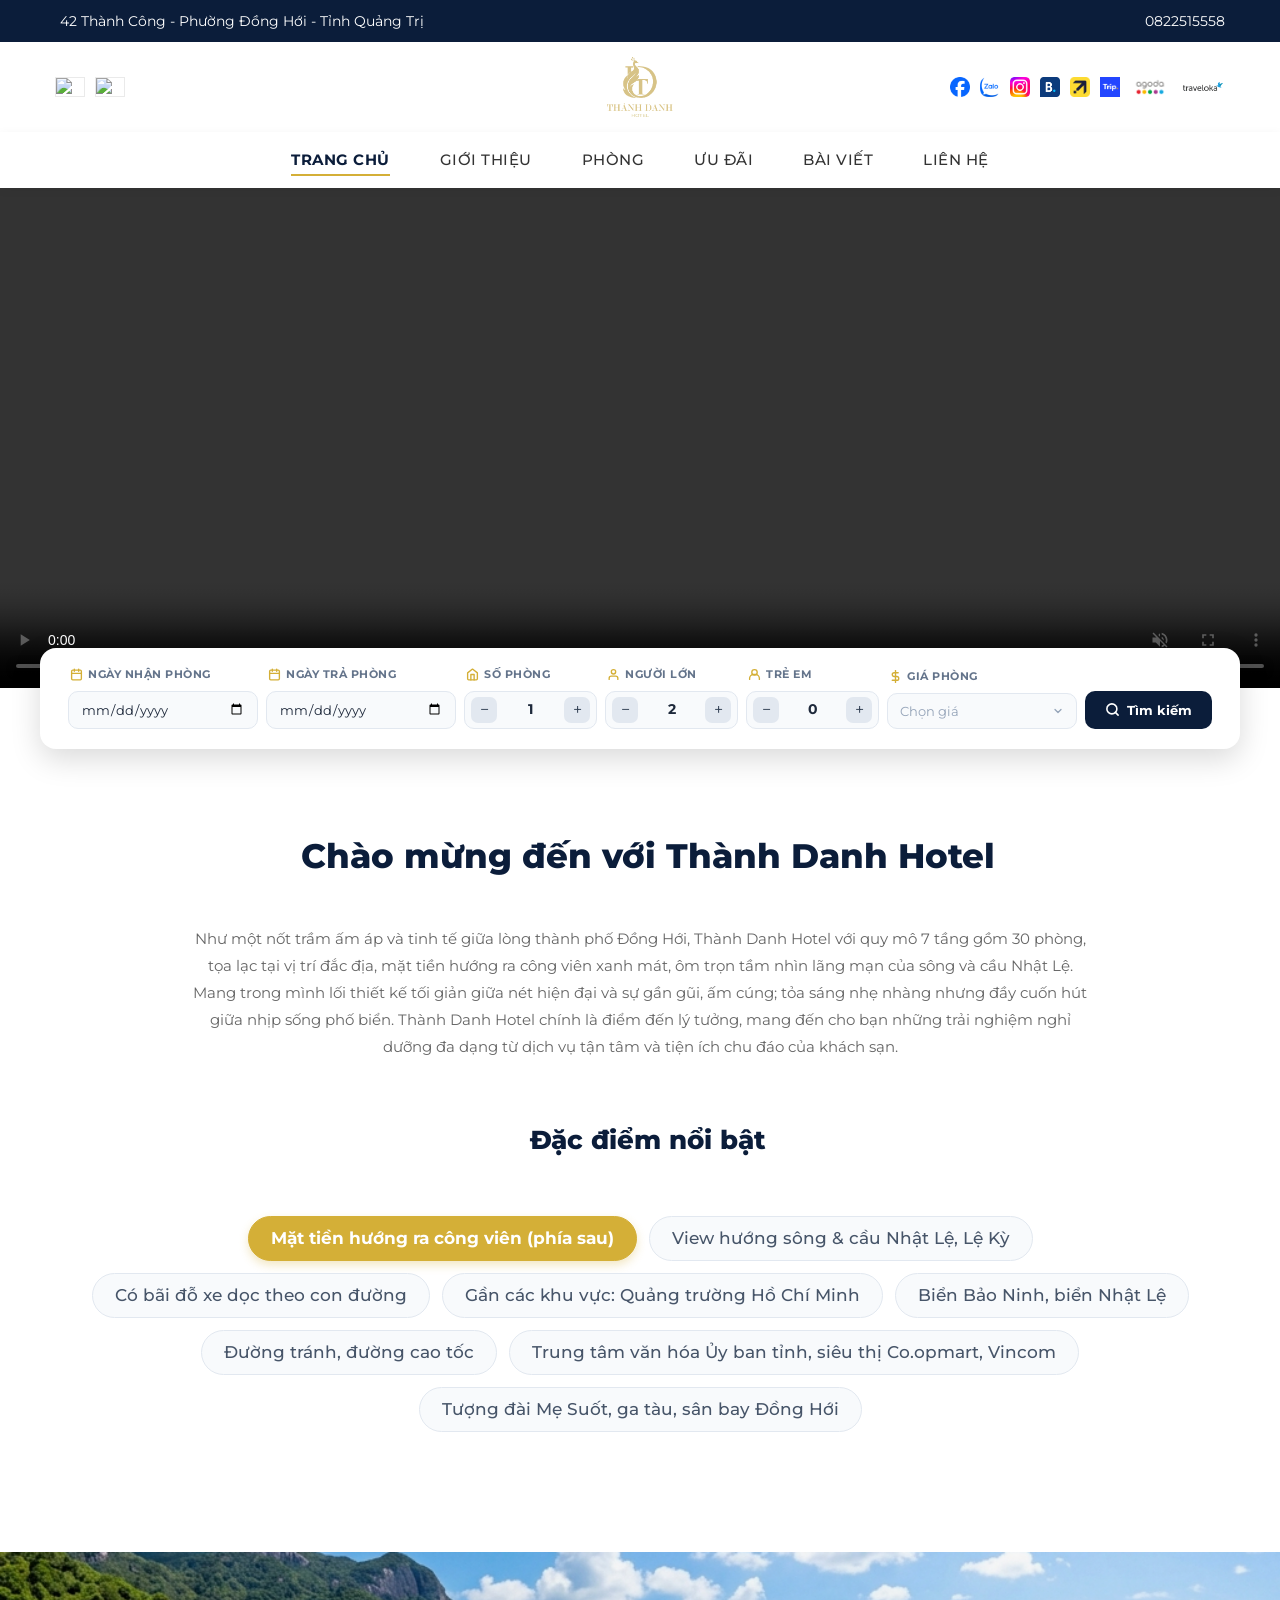
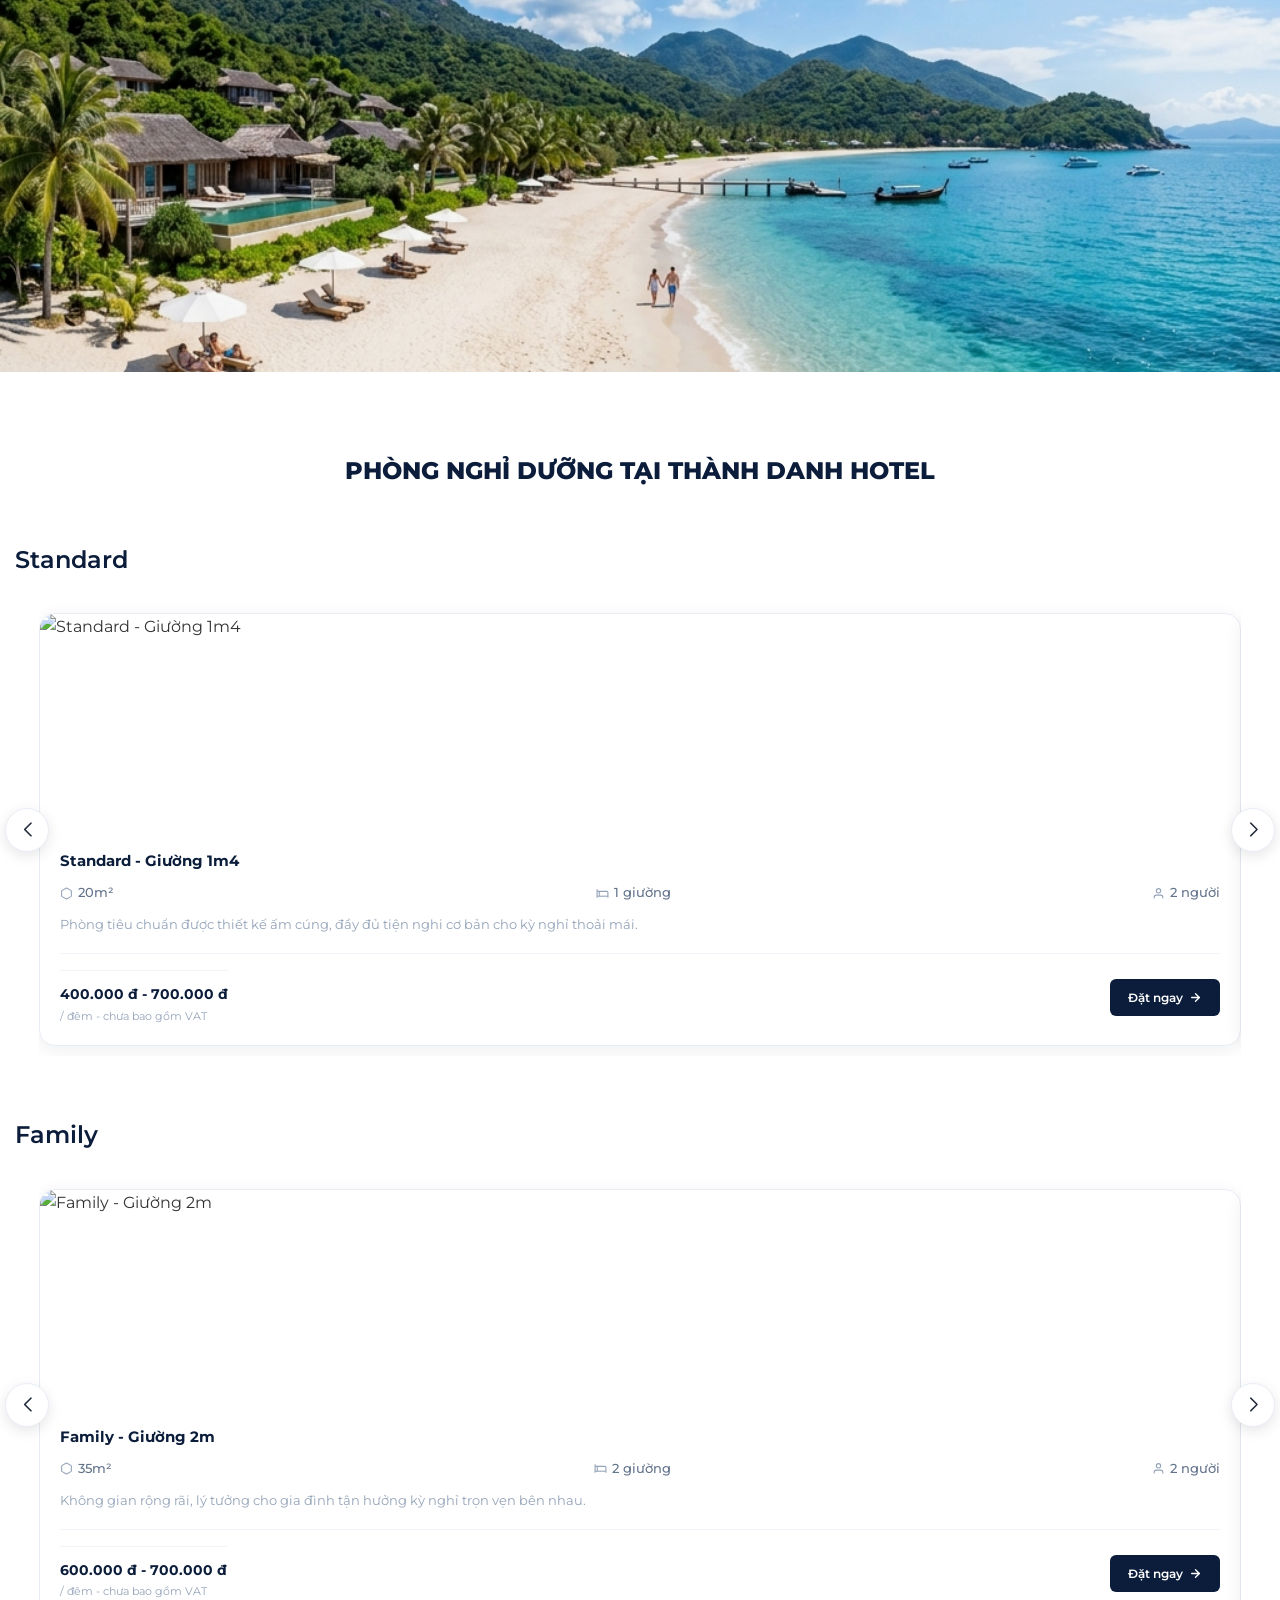
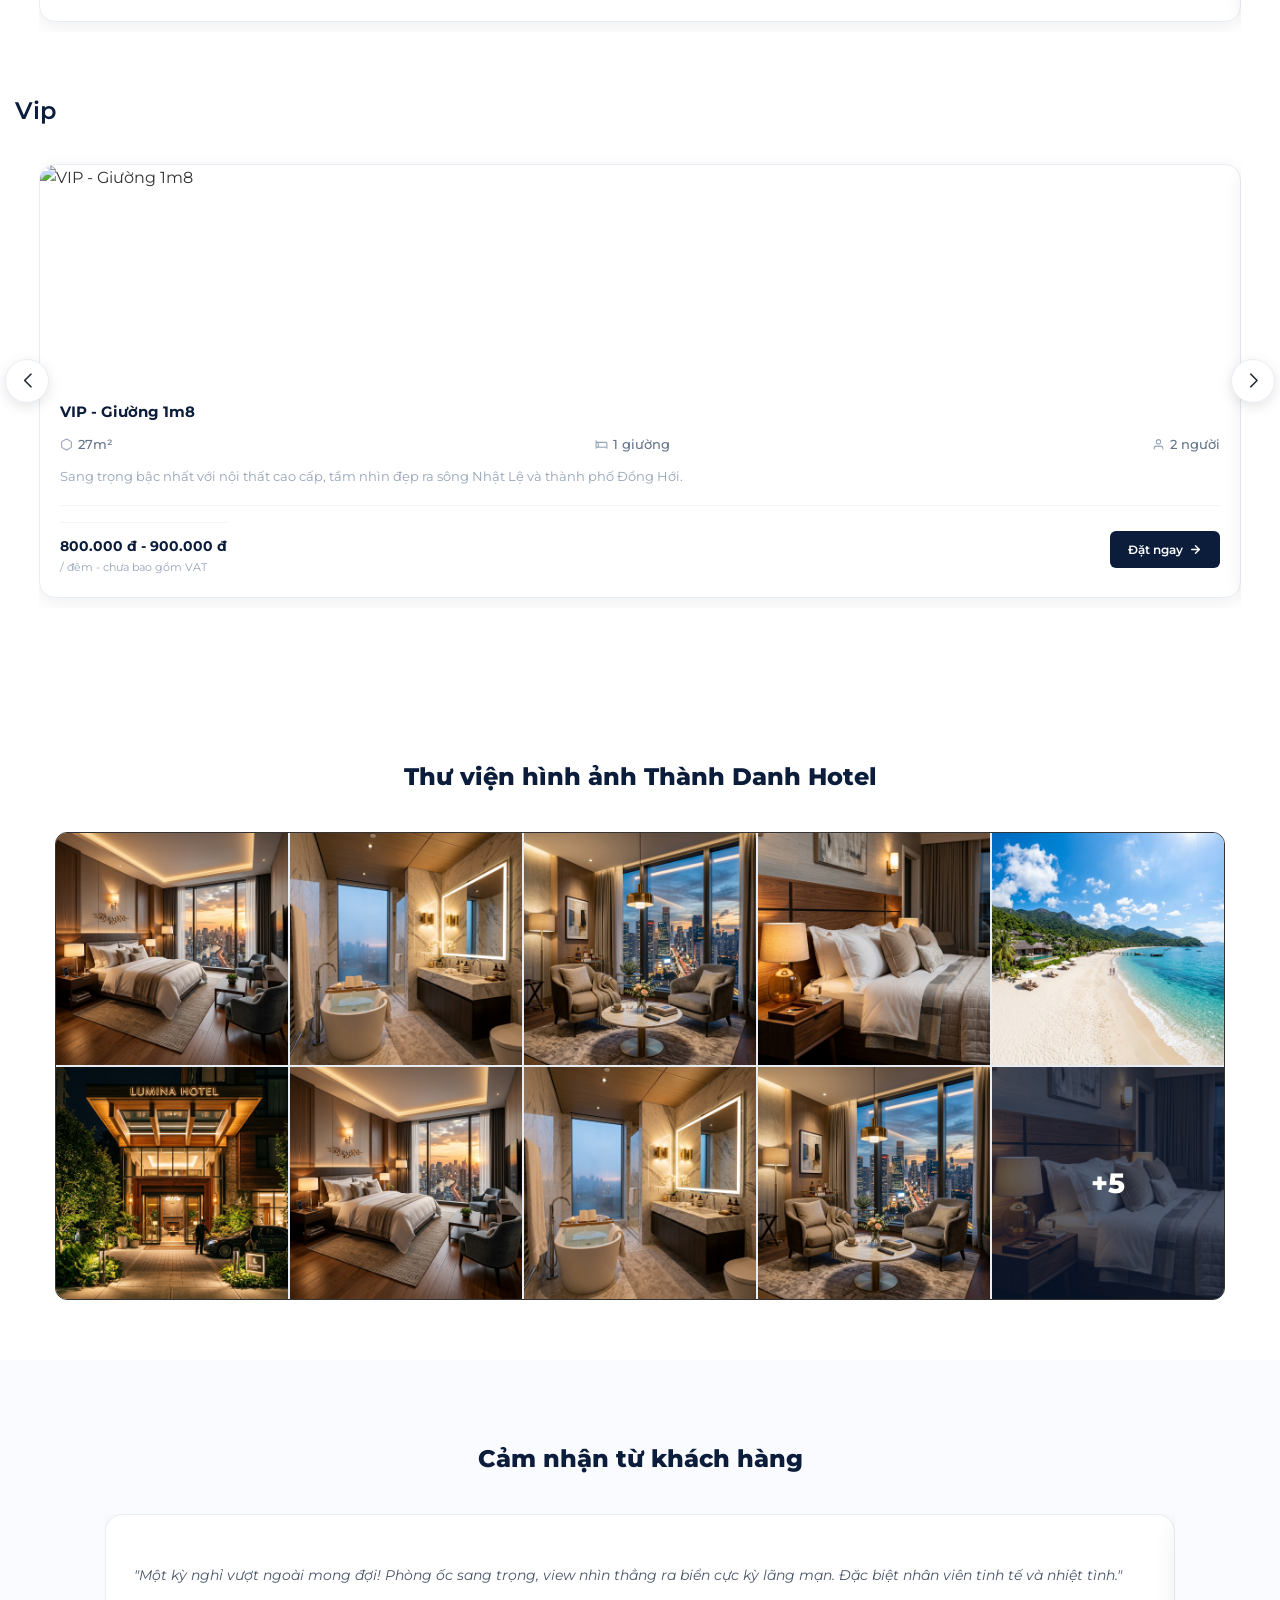
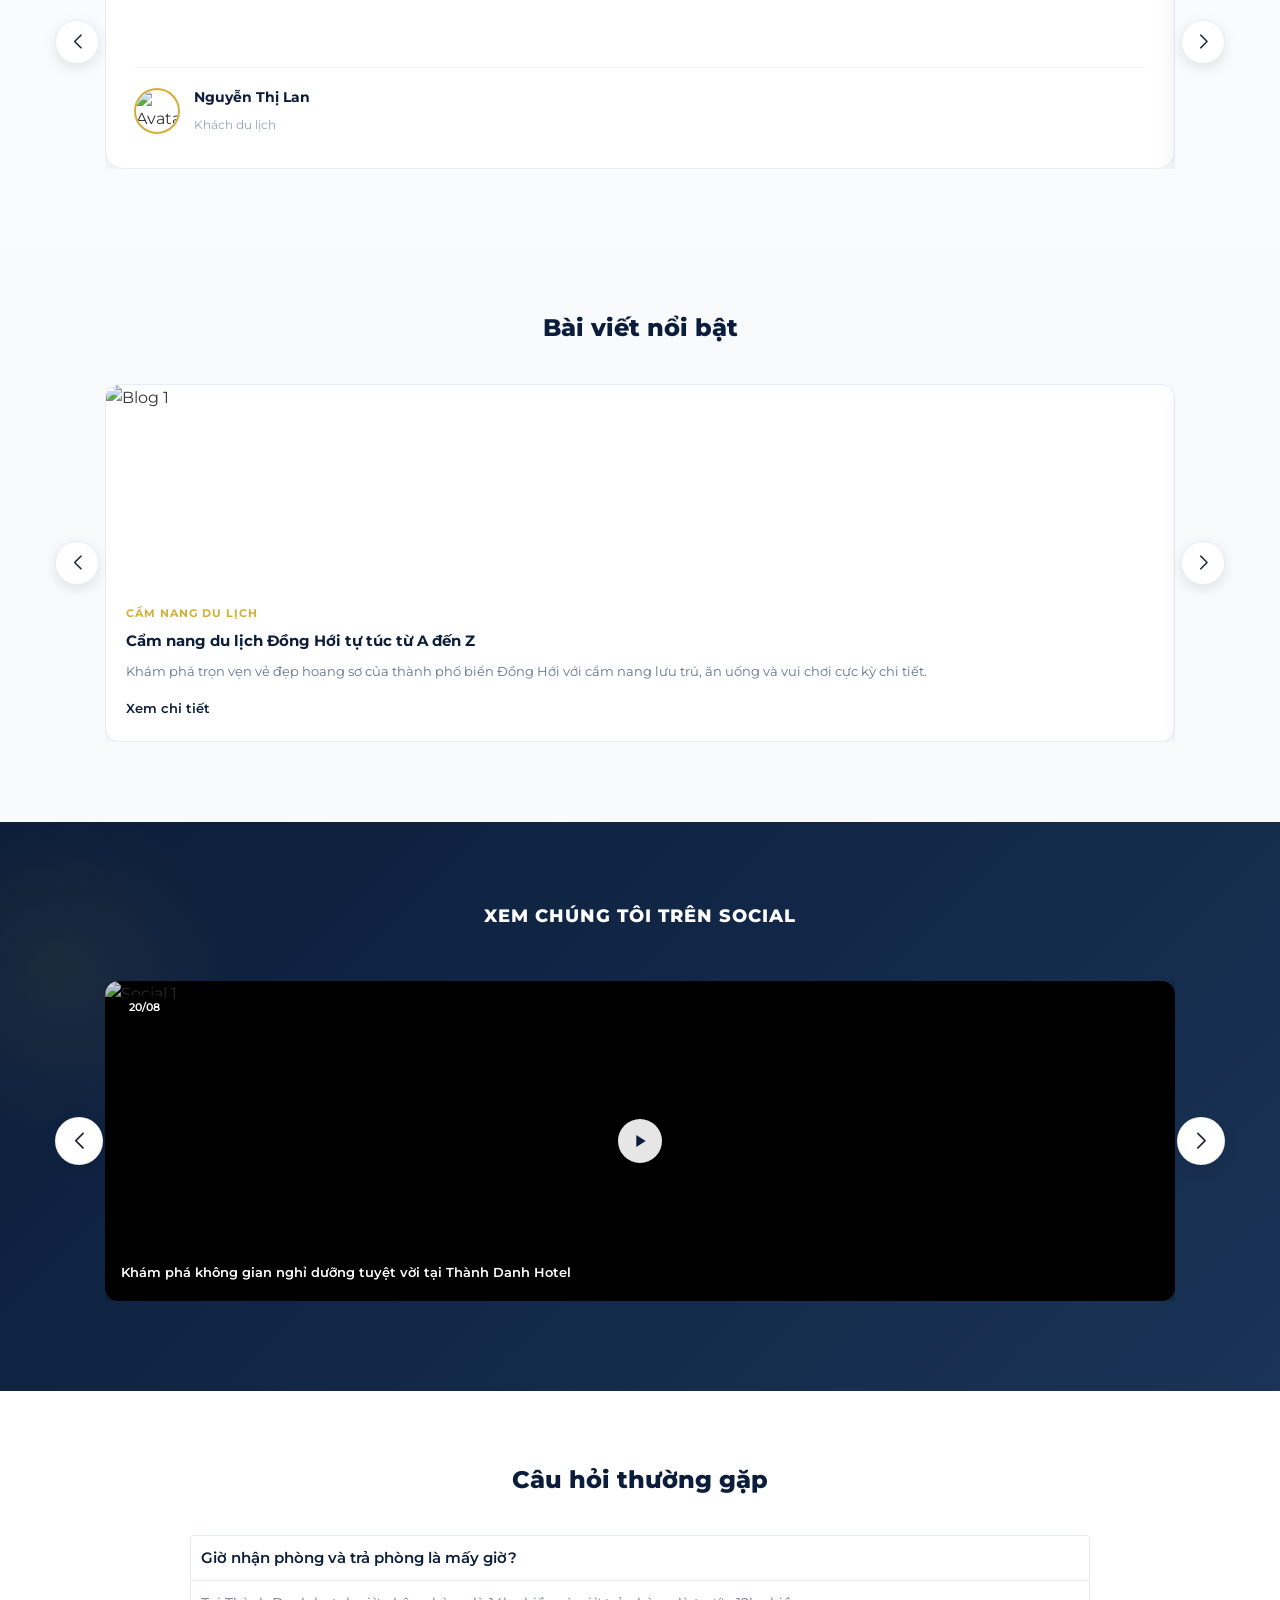
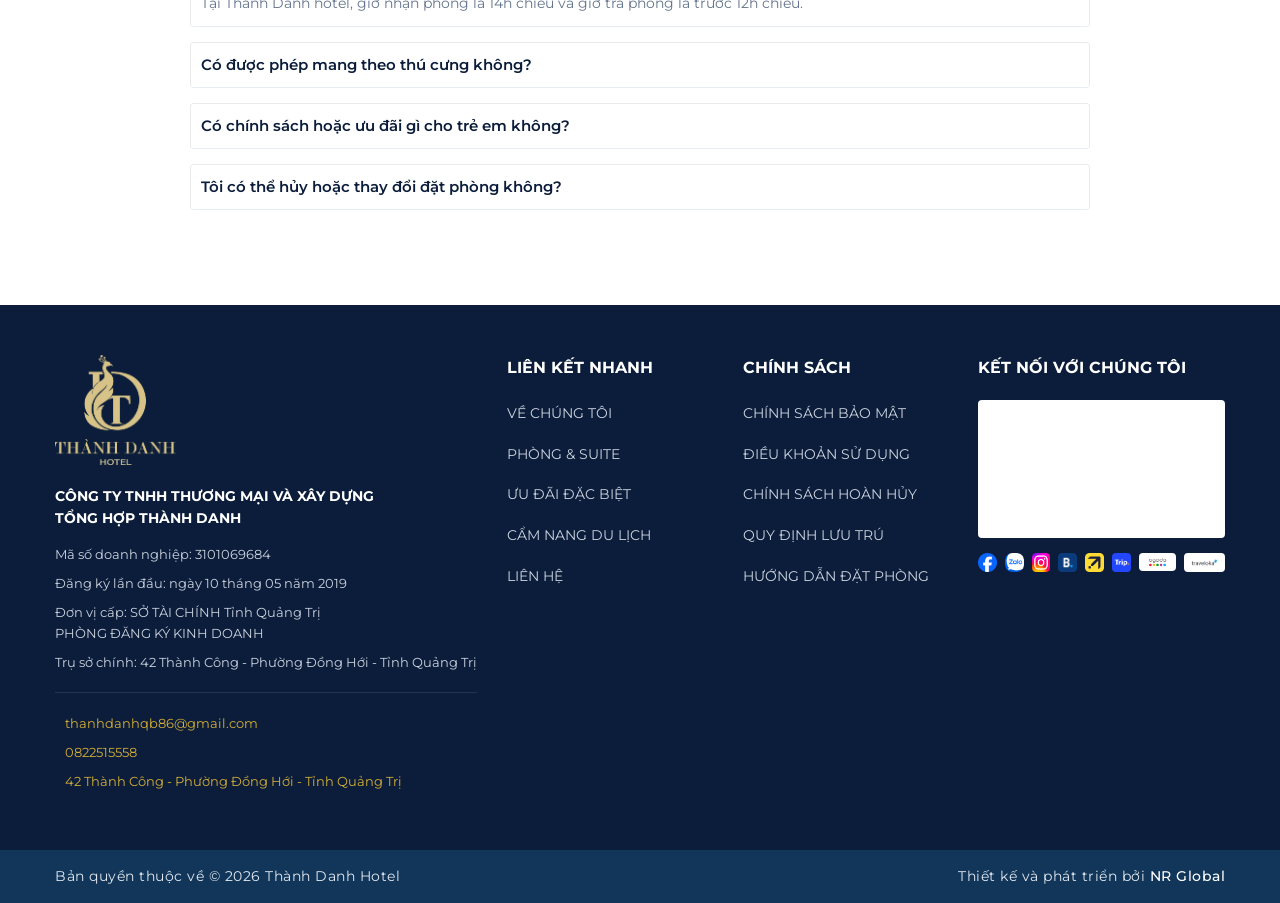
==== commit 40213cdb: "fix" ====
--- a/index.html
+++ b/index.html
@@ -1,4 +1,4 @@
-<!DOCTYPE html>
+﻿<!DOCTYPE html>
 <html lang="vi">
 <head>
     <meta charset="UTF-8">
@@ -23,7 +23,7 @@
         <div class="container">
             <div class="top-contact-left">
                 <i data-lucide="map-pin" width="14" height="14" class="icon-gold"></i>
-                42 Đường Thành Công, Đồng Hới
+                42 Thành Công - Phường Đồng Hới - Tỉnh Quảng&nbsp;Trị
             </div>
             <div class="top-contact-right">
                 <i data-lucide="phone-call" width="14" height="14" class="icon-gold"></i>
@@ -957,12 +957,12 @@
                         <h4 class="company-name">CÔNG TY TNHH THƯƠNG MẠI VÀ XÂY DỰNG<br>TỔNG HỢP THÀNH DANH</h4>
                         <p>Mã số doanh nghiệp: 3101069684</p>
                         <p>Đăng ký lần đầu: ngày 10 tháng 05 năm 2019</p>
-                        <p>Đơn vị cấp: SỞ TÀI CHÍNH TỈNH QUẢNG TRỊ<br>PHÒNG ĐĂNG KÝ KINH DOANH</p>
-                        <p>Trụ sở chính: 42 Đường Thành Công, Đồng Hới</p>
+                        <p>Đơn vị cấp: SỞ TÀI CHÍNH Tỉnh Quảng&nbsp;Trị<br>PHÒNG ĐĂNG KÝ KINH DOANH</p>
+                        <p>Trụ sở chính: 42 Thành Công - Phường Đồng Hới - Tỉnh Quảng&nbsp;Trị</p>
                         <div class="footer-contact-list">
                             <p><i data-lucide="mail" width="16" height="16"></i> thanhdanhqb86@gmail.com</p>
                             <p><i data-lucide="phone" width="16" height="16"></i> 0822515558</p>
-                            <p><i data-lucide="map-pin" width="16" height="16"></i> 42 Đường Thành Công, Đồng Hới</p>
+                            <p><i data-lucide="map-pin" width="16" height="16"></i> 42 Thành Công - Phường Đồng Hới - Tỉnh Quảng&nbsp;Trị</p>
                         </div>
                     </div>
                     <div class="footer-col-links">
@@ -1037,3 +1037,5 @@
     </script>
 </body>
 </html>
+
+
--- a/assets/css/style.css
+++ b/assets/css/style.css
@@ -1,4 +1,4 @@
-﻿/*=============================================
+/*=============================================
 =            VARIABLES & RESET              =
 =============================================*/
 :root {
@@ -22,6 +22,10 @@
   box-sizing: border-box;
 }
 
+button, input, select, textarea {
+  font-family: inherit;
+}
+
 body {
   font-family: var(--font-main);
   color: var(--text-color);
@@ -176,7 +180,7 @@
 }
 
 .partner-img {
-  width: 24px;
+  width: auto;
   height: 24px;
   object-fit: contain;
   transition: transform 0.3s;
@@ -187,14 +191,14 @@
 }
 
 .partner-img-sm {
-  width: 24px;
+  width: auto;
   height: 24px;
   object-fit: contain;
 }
 
 .partner-img-bg {
   background: white;
-  border-radius: 50%;
+  border-radius: 4px;
   padding: 2px;
 }
 
@@ -941,6 +945,15 @@
   font-weight: 600;
   text-align: left;
 }
+.room-title a {
+  color: inherit;
+  text-decoration: none;
+  transition: color 0.3s ease;
+}
+.room-card:hover .room-title a,
+.room-title a:hover {
+  color: #d4af37;
+}
 
 .room-features {
   display: flex;
@@ -954,6 +967,7 @@
   font-size: 13px;
   color: #666;
   margin-bottom: 15px;
+  text-align: left;
 }
 
 .room-price {
@@ -1451,7 +1465,7 @@
 
 .footer-grid {
     display: grid;
-    grid-template-columns: 1.5fr 1fr 1fr 1.2fr;
+    grid-template-columns: 1.8fr 1fr 1fr 1.2fr;
     gap: 30px;
 }
 
@@ -1472,6 +1486,7 @@
   font-size: 13px;
   margin-bottom: 8px;
   color: #ccd3df;
+  white-space: nowrap;
 }
 
 .footer-contact-list {
--- a/assets/css/responsive.css
+++ b/assets/css/responsive.css
@@ -153,6 +153,9 @@
     max-width: 350px;
     justify-content: center;
   }
+  .price-slider-wrapper.active {
+    transform: translateX(50%) translateY(0) scale(1);
+  }
 
   .price-slider-line {
     width: 100%;
--- a/assets/css/index.css
+++ b/assets/css/index.css
@@ -214,7 +214,7 @@
 
 .room-tab-btn:hover {
     color: #0b1d3a;
-    background: #f1f5f9;
+    background: #e2e8f0;
     border-color: #cbd5e1;
 }
 
